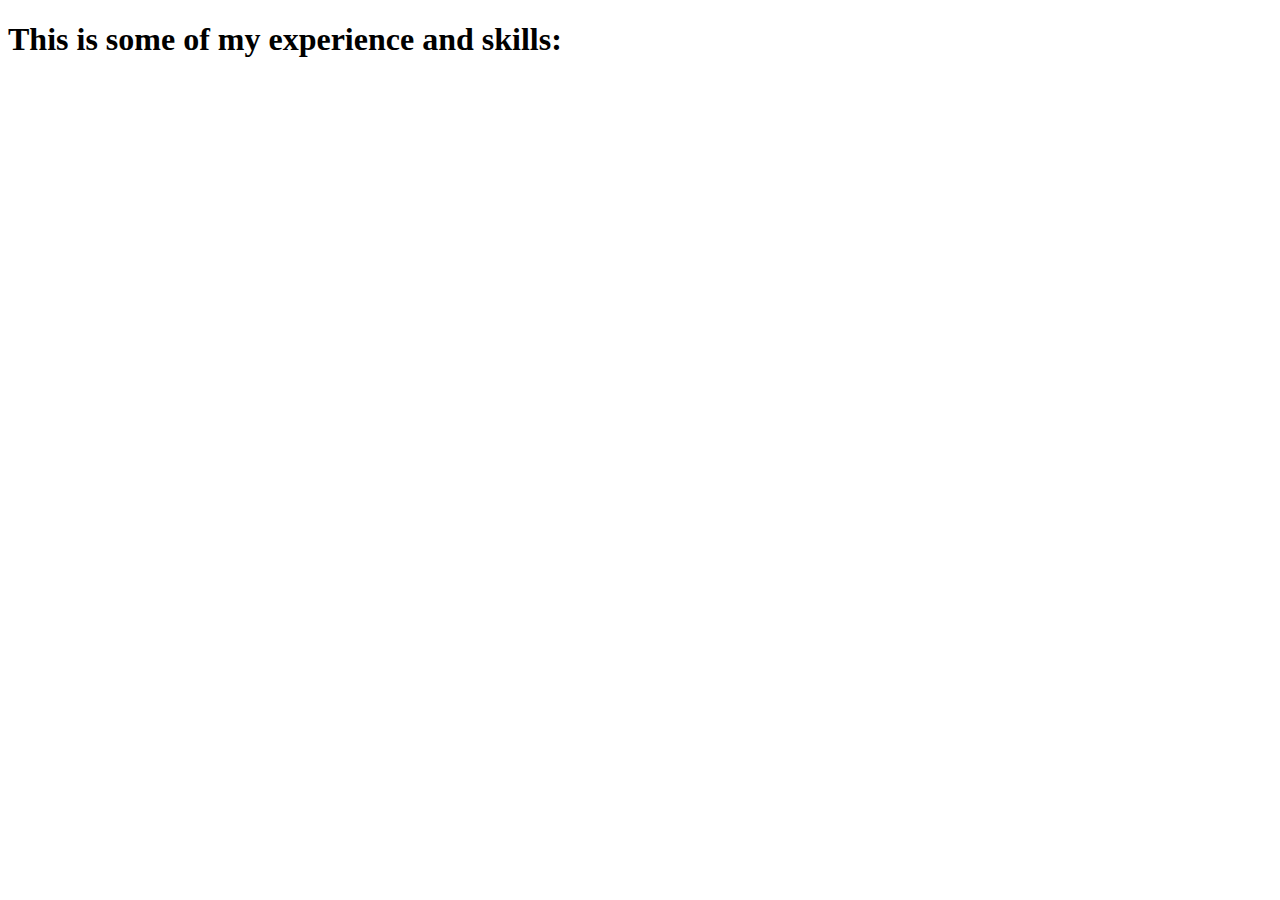
==== cv.html @ faa30cc9 "Rename cv to cv.html" ====
<!DOCTYPE html>
<html lang="en">
<head>
  <meta charset="UTF-8">
  <meta http-equiv="X-UA-Compatible" content="IE=edge">
  <meta name="viewport" content="width=device-width, initial-scale=1.0">
  <title>Document</title>
</head>
<body>
<h1>This is some of my experience and skills:</h1>
 
</body>
</html>
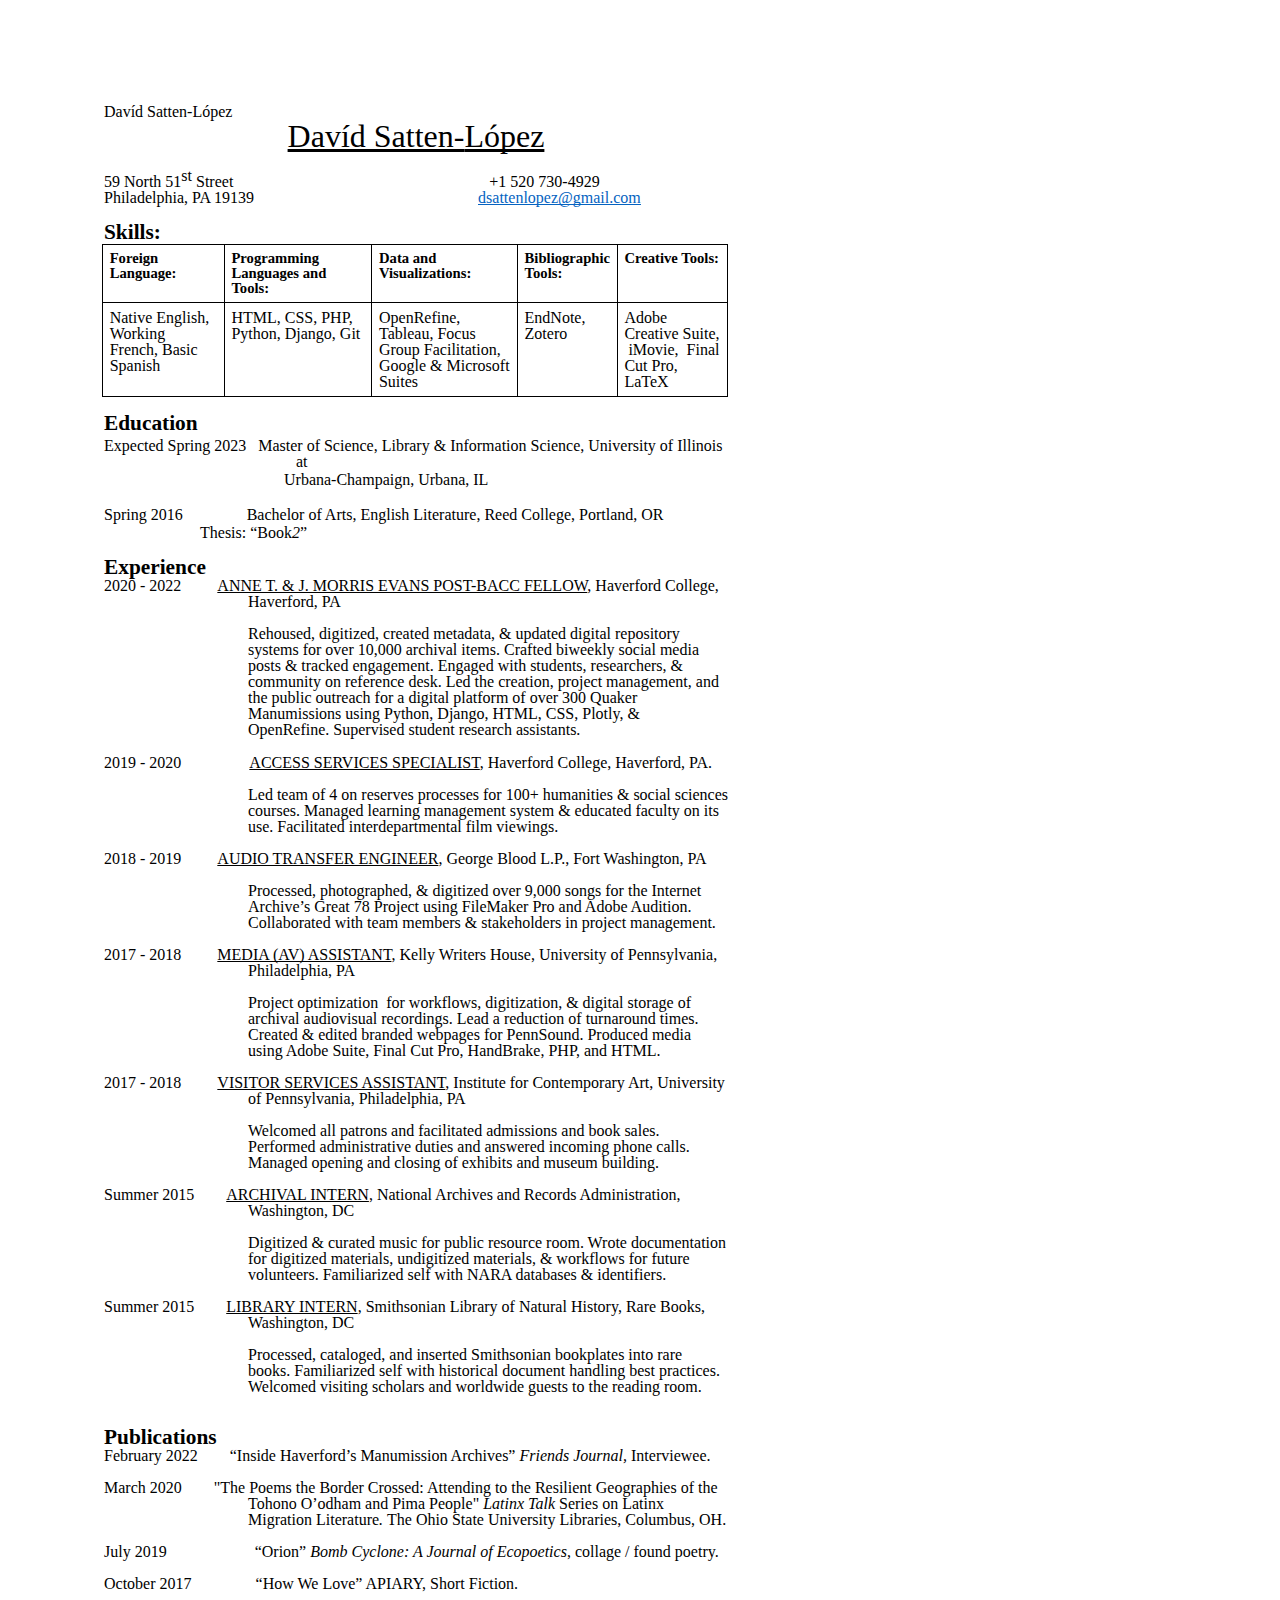
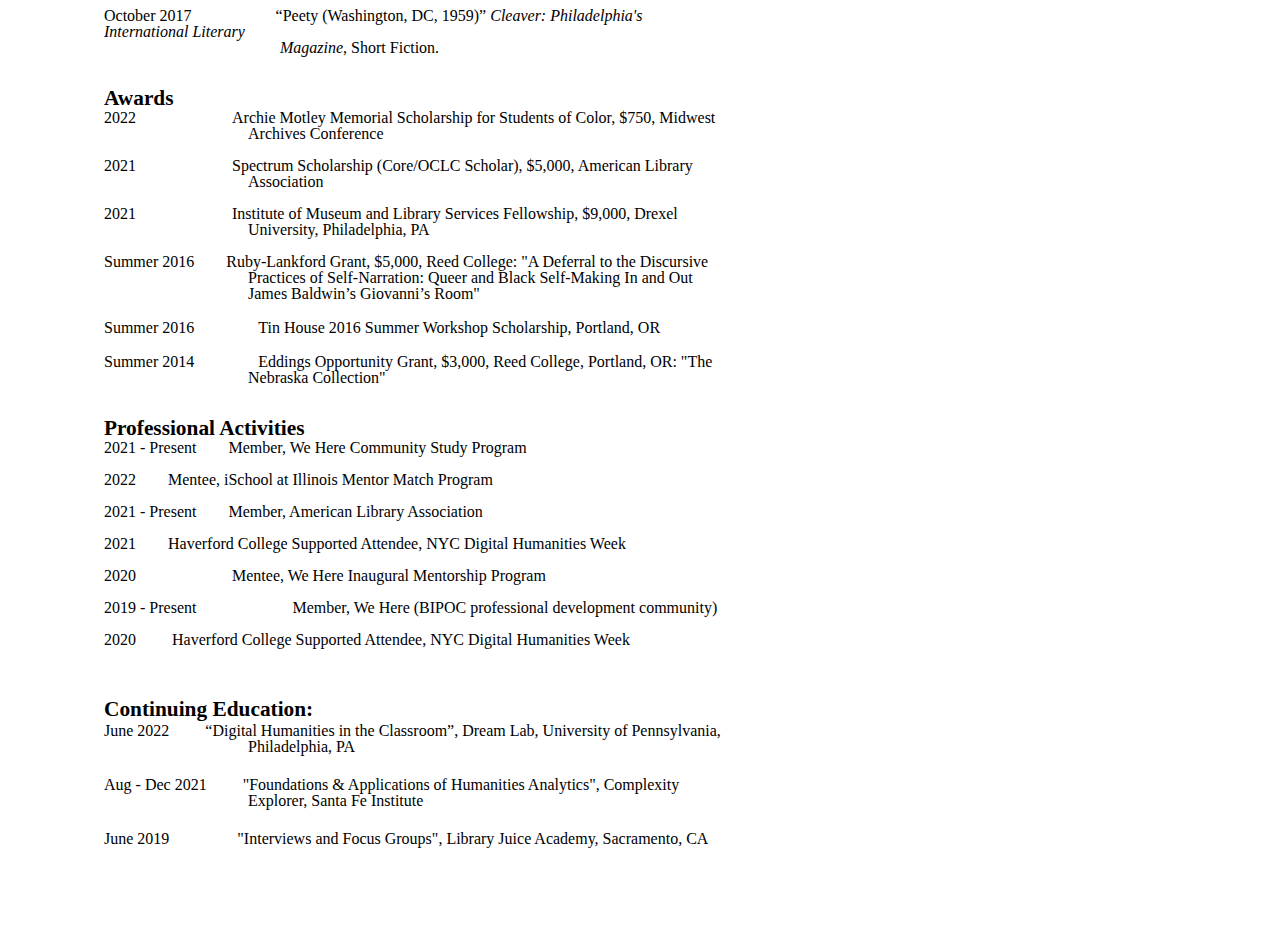
==== commit 3c9d5bb2: "Update cv.html" ====
--- a/cv.html
+++ b/cv.html
@@ -1,13 +1 @@
-<!DOCTYPE html>
-<html lang="en">
-<head>
-  <meta charset="UTF-8">
-  <meta http-equiv="X-UA-Compatible" content="IE=edge">
-  <meta name="viewport" content="width=device-width, initial-scale=1.0">
-  <title>Document</title>
-</head>
-<body>
-<h1>This is some of my experience and skills:</h1>
- 
-</body>
-</html>
+<html><head><meta content="text/html; charset=UTF-8" http-equiv="content-type"><style type="text/css">@import url('https://themes.googleusercontent.com/fonts/css?kit=fpjTOVmNbO4Lz34iLyptLRvy6G5gWIvLO7QIeQWyQMHsIrBIBzqGy3IjCWJqqLR1TdRSmIQKJ_ptbK98dzv3_g');ol{margin:0;padding:0}table td,table th{padding:0}.c26{border-right-style:solid;padding:5pt 5pt 5pt 5pt;border-bottom-color:#000000;border-top-width:1pt;border-right-width:1pt;border-left-color:#000000;vertical-align:top;border-right-color:#000000;border-left-width:1pt;border-top-style:solid;border-left-style:solid;border-bottom-width:1pt;width:111.8pt;border-top-color:#000000;border-bottom-style:solid}.c17{border-right-style:solid;padding:5pt 5pt 5pt 5pt;border-bottom-color:#000000;border-top-width:1pt;border-right-width:1pt;border-left-color:#000000;vertical-align:top;border-right-color:#000000;border-left-width:1pt;border-top-style:solid;border-left-style:solid;border-bottom-width:1pt;width:86.2pt;border-top-color:#000000;border-bottom-style:solid}.c40{border-right-style:solid;padding:5pt 5pt 5pt 5pt;border-bottom-color:#000000;border-top-width:1pt;border-right-width:1pt;border-left-color:#000000;vertical-align:top;border-right-color:#000000;border-left-width:1pt;border-top-style:solid;border-left-style:solid;border-bottom-width:1pt;width:115.5pt;border-top-color:#000000;border-bottom-style:solid}.c38{border-right-style:solid;padding:5pt 5pt 5pt 5pt;border-bottom-color:#000000;border-top-width:1pt;border-right-width:1pt;border-left-color:#000000;vertical-align:top;border-right-color:#000000;border-left-width:1pt;border-top-style:solid;border-left-style:solid;border-bottom-width:1pt;width:60.8pt;border-top-color:#000000;border-bottom-style:solid}.c33{border-right-style:solid;padding:5pt 5pt 5pt 5pt;border-bottom-color:#000000;border-top-width:1pt;border-right-width:1pt;border-left-color:#000000;vertical-align:top;border-right-color:#000000;border-left-width:1pt;border-top-style:solid;border-left-style:solid;border-bottom-width:1pt;width:94.5pt;border-top-color:#000000;border-bottom-style:solid}.c16{margin-left:72pt;padding-top:0.6pt;text-indent:36pt;padding-bottom:0pt;line-height:1.0;orphans:2;widows:2;text-align:left;height:12pt}.c5{margin-left:144pt;padding-top:2.2pt;text-indent:-144pt;padding-bottom:0pt;line-height:1.0;orphans:2;widows:2;text-align:left}.c3{color:#000000;font-weight:700;text-decoration:none;vertical-align:baseline;font-size:16pt;font-family:"EB Garamond";font-style:normal}.c4{color:#000000;font-weight:400;text-decoration:none;vertical-align:baseline;font-size:12pt;font-family:"Calibri";font-style:normal}.c0{color:#000000;font-weight:400;text-decoration:none;vertical-align:baseline;font-size:12pt;font-family:"EB Garamond";font-style:normal}.c20{color:#000000;font-weight:700;text-decoration:none;vertical-align:baseline;font-size:12pt;font-family:"EB Garamond";font-style:normal}.c2{padding-top:0pt;padding-bottom:0pt;line-height:1.0;orphans:2;widows:2;text-align:left;height:12pt}.c11{color:#000000;font-weight:700;text-decoration:none;vertical-align:baseline;font-size:11pt;font-family:"EB Garamond";font-style:normal}.c8{padding-top:1.1pt;padding-bottom:0pt;line-height:1.0;orphans:2;widows:2;text-align:left}.c29{padding-top:12pt;padding-bottom:0pt;line-height:1.0;text-align:left}.c9{font-size:16pt;font-family:"EB Garamond";color:#000000;font-weight:700}.c10{padding-top:0pt;padding-bottom:0pt;line-height:1.0;text-align:left}.c22{padding-top:0.6pt;padding-bottom:0pt;line-height:1.0;text-align:left}.c30{padding-top:12.3pt;padding-bottom:0pt;line-height:1.0;text-align:left}.c19{padding-top:0pt;padding-bottom:0pt;line-height:1.0;text-align:center}.c41{margin-left:-1.5pt;border-spacing:0;border-collapse:collapse;margin-right:auto}.c31{padding-top:2.2pt;padding-bottom:0pt;line-height:1.0;text-align:left}.c15{text-indent:-108pt;orphans:2;widows:2}.c12{-webkit-text-decoration-skip:none;text-decoration:underline;text-decoration-skip-ink:none}.c1{font-family:"EB Garamond";color:#000000;font-weight:400}.c23{background-color:#ffffff;max-width:468pt;padding:72pt 72pt 72pt 72pt}.c36{text-decoration:none;vertical-align:baseline;font-size:12pt}.c27{font-size:16pt;font-family:"EB Garamond";font-weight:700}.c21{vertical-align:baseline;font-style:normal}.c7{font-weight:400;font-family:"EB Garamond"}.c35{color:inherit;text-decoration:inherit}.c18{orphans:2;widows:2}.c25{margin-left:72pt;text-indent:36pt}.c6{margin-left:108pt}.c14{font-size:24pt}.c24{height:12pt}.c32{text-indent:-108pt}.c39{vertical-align:super}.c34{color:#0563c1}.c37{height:0pt}.c28{height:36.8pt}.c13{font-style:italic}.title{padding-top:24pt;color:#000000;font-weight:700;font-size:36pt;padding-bottom:6pt;font-family:"Calibri";line-height:1.0;page-break-after:avoid;orphans:2;widows:2;text-align:left}.subtitle{padding-top:18pt;color:#666666;font-size:24pt;padding-bottom:4pt;font-family:"Georgia";line-height:1.0;page-break-after:avoid;font-style:italic;orphans:2;widows:2;text-align:left}li{color:#000000;font-size:12pt;font-family:"Calibri"}p{margin:0;color:#000000;font-size:12pt;font-family:"Calibri"}h1{padding-top:24pt;color:#000000;font-weight:700;font-size:24pt;padding-bottom:6pt;font-family:"Calibri";line-height:1.0;page-break-after:avoid;orphans:2;widows:2;text-align:left}h2{padding-top:18pt;color:#000000;font-weight:700;font-size:18pt;padding-bottom:4pt;font-family:"Calibri";line-height:1.0;page-break-after:avoid;orphans:2;widows:2;text-align:left}h3{padding-top:14pt;color:#000000;font-weight:700;font-size:14pt;padding-bottom:4pt;font-family:"Calibri";line-height:1.0;page-break-after:avoid;orphans:2;widows:2;text-align:left}h4{padding-top:12pt;color:#000000;font-weight:700;font-size:12pt;padding-bottom:2pt;font-family:"Calibri";line-height:1.0;page-break-after:avoid;orphans:2;widows:2;text-align:left}h5{padding-top:11pt;color:#000000;font-weight:700;font-size:11pt;padding-bottom:2pt;font-family:"Calibri";line-height:1.0;page-break-after:avoid;orphans:2;widows:2;text-align:left}h6{padding-top:10pt;color:#000000;font-weight:700;font-size:10pt;padding-bottom:2pt;font-family:"Calibri";line-height:1.0;page-break-after:avoid;orphans:2;widows:2;text-align:left}</style></head><body class="c23"><div><p class="c10 c18"><span>Dav&iacute;d Satten-L&oacute;pez&nbsp;&nbsp;&nbsp;&nbsp;&nbsp;&nbsp;&nbsp;&nbsp;&nbsp;&nbsp;&nbsp;&nbsp;&nbsp;&nbsp;&nbsp;&nbsp;&nbsp;&nbsp;&nbsp;&nbsp;&nbsp;&nbsp;&nbsp;&nbsp;&nbsp;&nbsp;&nbsp;&nbsp;&nbsp;&nbsp;&nbsp;&nbsp;&nbsp;&nbsp;&nbsp;&nbsp;&nbsp;&nbsp;&nbsp;&nbsp;&nbsp;&nbsp;&nbsp;&nbsp;&nbsp;&nbsp;&nbsp;&nbsp;&nbsp;&nbsp;&nbsp;&nbsp;&nbsp;&nbsp;&nbsp;&nbsp;&nbsp;&nbsp;&nbsp;&nbsp;&nbsp;&nbsp;&nbsp;&nbsp;&nbsp;&nbsp;&nbsp;&nbsp;&nbsp;&nbsp;&nbsp;&nbsp;&nbsp;&nbsp;&nbsp;&nbsp;&nbsp;&nbsp;&nbsp;&nbsp;</span></p></div><p class="c18 c19"><span class="c12 c7 c14">Dav&iacute;d Satten-</span><span class="c12 c7 c14">L&oacute;pez</span></p><p class="c2"><span class="c0"></span></p><p class="c10 c18"><span class="c7">59 North 51</span><span class="c7 c39">st</span><span class="c0">&nbsp;Street&nbsp;&nbsp;&nbsp;&nbsp;&nbsp;&nbsp;&nbsp;&nbsp;&nbsp;&nbsp;&nbsp;&nbsp;&nbsp;&nbsp;&nbsp;&nbsp;&nbsp;&nbsp;&nbsp;&nbsp;&nbsp;&nbsp;&nbsp;&nbsp;&nbsp;&nbsp;&nbsp;&nbsp;&nbsp;&nbsp;&nbsp;&nbsp;&nbsp;&nbsp;&nbsp;&nbsp;&nbsp;&nbsp;&nbsp;&nbsp;&nbsp;&nbsp;&nbsp;&nbsp;&nbsp;&nbsp;&nbsp;&nbsp;&nbsp;&nbsp;&nbsp;&nbsp;&nbsp;&nbsp;&nbsp;&nbsp;&nbsp;&nbsp;&nbsp;&nbsp;&nbsp;&nbsp;&nbsp;&nbsp;+1 520 730-4929</span></p><p class="c10 c18"><span class="c7">Philadelphia, PA 19139</span><span class="c7">&nbsp;&nbsp;&nbsp;&nbsp;&nbsp;&nbsp;&nbsp;&nbsp;&nbsp;&nbsp;&nbsp;&nbsp;&nbsp;&nbsp;&nbsp;&nbsp;&nbsp;&nbsp;&nbsp;&nbsp;&nbsp;&nbsp;&nbsp;&nbsp;&nbsp;&nbsp;&nbsp;&nbsp;&nbsp;&nbsp;&nbsp;&nbsp;&nbsp;&nbsp;&nbsp;&nbsp;&nbsp;&nbsp;&nbsp;&nbsp;&nbsp;&nbsp;&nbsp;&nbsp;&nbsp;&nbsp;&nbsp;&nbsp;&nbsp;&nbsp;&nbsp;&nbsp;&nbsp;&nbsp;&nbsp;&nbsp;</span><span class="c12 c7 c34"><a class="c35" href="mailto:dsattenlopez@gmail.com">dsattenlopez@gmail.com</a></span></p><p class="c2"><span class="c0"></span></p><p class="c10 c18"><span class="c27">Skills:</span></p><a id="t.7a6638bccc464d5b6dd54538364040cfa88ffe49"></a><a id="t.0"></a><table class="c41"><tr class="c28"><td class="c33" colspan="1" rowspan="1"><p class="c10"><span class="c11">Foreign Language:</span></p></td><td class="c40" colspan="1" rowspan="1"><p class="c10"><span class="c11">Programming Languages and Tools:</span></p></td><td class="c26" colspan="1" rowspan="1"><p class="c10"><span class="c11">Data and Visualizations:</span></p></td><td class="c38" colspan="1" rowspan="1"><p class="c10"><span class="c11">Bibliographic Tools: </span></p></td><td class="c17" colspan="1" rowspan="1"><p class="c10"><span class="c11">Creative Tools:</span></p></td></tr><tr class="c37"><td class="c33" colspan="1" rowspan="1"><p class="c10"><span class="c7">Native English, Working French, Basic </span><span class="c7">Spanish</span></p></td><td class="c40" colspan="1" rowspan="1"><p class="c10"><span class="c0">HTML, CSS, PHP, Python, Django, Git</span></p></td><td class="c26" colspan="1" rowspan="1"><p class="c10"><span class="c7">OpenRefine, Tableau, Focus Group Facilitation, Google &amp; Microsoft Suite</span><span class="c0">s</span></p></td><td class="c38" colspan="1" rowspan="1"><p class="c10"><span class="c0">EndNote, Zotero</span></p></td><td class="c17" colspan="1" rowspan="1"><p class="c10"><span class="c7">Adobe Creative Suite, &nbsp;iMovie, &nbsp;Final Cut Pro, LaTeX</span></p></td></tr></table><p class="c2"><span class="c3"></span></p><p class="c10 c18"><span class="c3">Education</span></p><p class="c5"><span class="c0">Expected Spring 2023 &nbsp; Master of Science, Library &amp; Information Science, University of Illinois at</span></p><p class="c5"><span class="c7">&nbsp; &nbsp; &nbsp; &nbsp; &nbsp; &nbsp; &nbsp; &nbsp; &nbsp; &nbsp; &nbsp; &nbsp; &nbsp; &nbsp; &nbsp; &nbsp; &nbsp; &nbsp; &nbsp; &nbsp; &nbsp; &nbsp; &nbsp;Urbana-Champaign, Urbana, IL</span></p><p class="c8 c24"><span class="c0"></span></p><p class="c8"><span class="c7">Spring </span><span class="c1">2016&nbsp;&nbsp;&nbsp;&nbsp;&nbsp;&nbsp;&nbsp;&nbsp;</span><span class="c7">&nbsp;&nbsp;&nbsp;&nbsp;&nbsp;&nbsp;&nbsp;&nbsp;</span><span class="c0">Bachelor of Arts, English Literature, Reed College, Portland, OR&nbsp;</span></p><p class="c8"><span class="c7">&nbsp;&nbsp;&nbsp;&nbsp;&nbsp;&nbsp;&nbsp;&nbsp;&nbsp;&nbsp;&nbsp;&nbsp;&nbsp;&nbsp;&nbsp;&nbsp;&nbsp;&nbsp;&nbsp;&nbsp;&nbsp;&nbsp;&nbsp;&nbsp;Thesis: &ldquo;Book</span><span class="c7 c13">2</span><span class="c7">&rdquo;</span></p><p class="c2"><span class="c20"></span></p><p class="c10 c18"><span class="c3">Experience</span></p><p class="c10 c15 c6"><span class="c1">20</span><span class="c7">20</span><span class="c1">&nbsp;- </span><span class="c7">2022</span><span class="c1">&nbsp;&nbsp;&nbsp;&nbsp;&nbsp;&nbsp;&nbsp;&nbsp;&nbsp;</span><span class="c12 c1">ANNE T. &amp; J. MORRIS EVANS POST-BACC FELLOW</span><span class="c1">, Haverford College, Haverford, PA </span></p><p class="c2 c6 c32"><span class="c0"></span></p><p class="c10 c18 c6"><span class="c1">Rehoused, digitized, created metadata, &amp; updated digital</span><span class="c7">&nbsp;</span><span class="c1">repository systems for over 1</span><span class="c7">0</span><span class="c1">,000 archival items. Crafted biweekly social media posts &amp; tracked engagement. Engaged with students, researchers, &amp; community on reference desk. Led the creation, project management, and the </span><span class="c7">public outreach for a</span><span class="c1">&nbsp;digital platform </span><span class="c7">of</span><span class="c1">&nbsp;over 300 Quaker Manumissions using Python, Django, HTML, CSS, Plotly, &amp; OpenRefine.&nbsp;Supervised student research assistants.&nbsp;</span></p><p class="c18 c30"><span class="c1">2019 - 2020&nbsp;&nbsp;&nbsp;&nbsp;&nbsp;&nbsp;&nbsp;&nbsp;&nbsp;&nbsp;&nbsp;&nbsp;&nbsp;&nbsp;&nbsp;&nbsp;&nbsp;</span><span class="c12 c1">ACCESS SERVICES SPECIALIST</span><span class="c1">, Haverford College, Haverford, PA. </span></p><p class="c30 c18 c6"><span class="c1">Led team of 4 on reserves processes for </span><span class="c7">100+ </span><span class="c1">humanities &amp; social sciences courses.</span><span class="c7">&nbsp;</span><span class="c1">Managed learning management system &amp; educated faculty on its use. Facilitated </span><span class="c7">interdepartmental film viewings.</span><span class="c1">&nbsp;</span></p><p class="c29 c15 c6"><span class="c1">2018 - 2019&nbsp;&nbsp;&nbsp;&nbsp;&nbsp;&nbsp;&nbsp;&nbsp;&nbsp;</span><span class="c1 c12">AUDIO TRANSFER ENGINEER</span><span class="c1">, George Blood L.P., Fort Washington, PA</span><span class="c0">&nbsp;</span></p><p class="c18 c6 c29"><span class="c1">Processed, photographed, &amp; digitized over 9,000 songs for the Internet Archive&rsquo;s Great 78 Project using FileMaker Pro and Adobe Audition. Collaborated with team members &amp; stakeholders in project management.&nbsp;</span></p><p class="c2"><span class="c0"></span></p><p class="c10 c15 c6"><span class="c1">2017 - 2018&nbsp;&nbsp;&nbsp;&nbsp;&nbsp;&nbsp;&nbsp;&nbsp;&nbsp;</span><span class="c12 c1">MEDIA (AV) ASSISTANT</span><span class="c1">, Kelly Writers House, University of Pennsylvania, Philadelphia, PA</span><span class="c0">&nbsp; &nbsp; &nbsp; &nbsp; &nbsp; &nbsp; &nbsp; &nbsp; &nbsp; &nbsp; &nbsp; &nbsp; &nbsp; &nbsp; &nbsp; &nbsp; &nbsp; &nbsp; &nbsp; &nbsp; &nbsp; &nbsp; &nbsp; &nbsp; &nbsp; </span></p><p class="c2"><span class="c0"></span></p><p class="c10 c18 c6"><span class="c1">Project </span><span class="c7">optimization </span><span class="c1">&nbsp;for workflows, digitization, &amp; digital storage of archival audiovisual recordings.&nbsp;Lead </span><span class="c7">a</span><span class="c1">&nbsp;reduction </span><span class="c7">of turnaround times. </span><span class="c1">Created &amp; edited branded webpages for PennSound.&nbsp;Produced media using Adobe Suite, Final Cut Pro, HandBrake, PHP, and HTML.&nbsp;</span></p><p class="c2"><span class="c0"></span></p><p class="c10 c15 c6"><span class="c1">2017 - 2018&nbsp;&nbsp;&nbsp;&nbsp;&nbsp;&nbsp;&nbsp;&nbsp;&nbsp;</span><span class="c12 c1">VISITOR SERVICES ASSISTANT</span><span class="c1">, Institute for Contemporary Art, </span><span class="c1">University of Pennsylvania, Philadelphia, PA</span><span class="c0">&nbsp; &nbsp;</span></p><p class="c10 c15 c6"><span class="c0">&nbsp; &nbsp; &nbsp; &nbsp; &nbsp; &nbsp; &nbsp; &nbsp; &nbsp; &nbsp; &nbsp; &nbsp; </span></p><p class="c10 c18 c6"><span class="c1">Welcomed all patrons and facilitated admissions and book sales. Performed administrative duties and answered incoming phone calls. Managed opening and closing of exhibits and museum building.&nbsp;</span></p><p class="c2 c6"><span class="c0"></span></p><p class="c10 c15 c6"><span class="c1">Summer 2015&nbsp;&nbsp;&nbsp;&nbsp;&nbsp;&nbsp;&nbsp;&nbsp;</span><span class="c12 c1">ARCHIVAL INTERN</span><span class="c1">, National Archives and Records Administration, Washington, DC</span></p><p class="c2 c6"><span class="c0"></span></p><p class="c10 c18 c6"><span class="c1">Digitized &amp; curated music for public resource room. </span><span class="c7">Wrote</span><span class="c1">&nbsp;documentation for digitized materials, undigitized materials, &amp; workflows for future volunteers.&nbsp;Familiarized self with NARA databases &amp; identifiers.&nbsp;</span></p><p class="c2"><span class="c0"></span></p><p class="c10 c15 c6"><span class="c1">Summer 2015&nbsp;&nbsp;&nbsp;&nbsp;&nbsp;&nbsp;&nbsp;&nbsp;</span><span class="c12 c1">LIBRARY INTERN</span><span class="c1">, Smithsonian Library of Natural History, Rare Books, Washington, DC</span></p><p class="c2 c6"><span class="c0"></span></p><p class="c10 c6 c18"><span class="c1">Processed, </span><span class="c7">cataloged</span><span class="c1">, and inserted Smithsonian bookplates into rare books. Familiarized self with historical document handling best practices. Welcomed visiting scholars and worldwide guests to the reading room.&nbsp;</span></p><p class="c2"><span class="c3"></span></p><p class="c2"><span class="c3"></span></p><p class="c10 c18"><span class="c3">Publications</span></p><p class="c10 c6 c15"><span class="c7">February 2022&nbsp;&nbsp;&nbsp;&nbsp;&nbsp;&nbsp;&nbsp;&nbsp;&ldquo;Inside Haverford&rsquo;s Manumission Archives&rdquo; </span><span class="c7 c13">Friends Journal,</span><span class="c0">&nbsp;Interviewee. </span></p><p class="c2 c6 c32"><span class="c0"></span></p><p class="c10 c15 c6"><span class="c1">March 2020&nbsp;&nbsp;&nbsp;&nbsp;&nbsp;&nbsp;&nbsp;&nbsp;&quot;The Poems the Border Crossed: Attending to the Resilient Geographies of the Tohono O&rsquo;odham and Pima People&quot;&nbsp;</span><span class="c1 c13">Latinx Talk </span><span class="c1">Series on Latinx Migration Literature</span><span class="c1 c13">. </span><span class="c0">The Ohio State University Libraries, Columbus, OH. </span></p><p class="c2 c6"><span class="c0"></span></p><p class="c10 c18"><span class="c7">July 2019&nbsp;&nbsp;&nbsp;&nbsp;&nbsp;&nbsp;&nbsp;&nbsp; &nbsp; &nbsp; &nbsp; &nbsp; &nbsp; &nbsp; &nbsp;&ldquo;Orion&rdquo; </span><span class="c7 c13">Bomb Cyclone: A Journal of Ecopoetics</span><span class="c0">, collage / found poetry.</span></p><p class="c2 c6"><span class="c0"></span></p><p class="c10 c18"><span class="c0">October 2017 &nbsp; &nbsp; &nbsp; &nbsp; &nbsp; &nbsp; &nbsp; &nbsp;&ldquo;How We Love&rdquo; APIARY, Short Fiction.</span></p><p class="c2 c6"><span class="c0"></span></p><p class="c10 c18"><span class="c7">October 2017&nbsp;&nbsp;&nbsp;&nbsp;&nbsp;&nbsp;&nbsp;&nbsp; &nbsp; &nbsp; &nbsp; &nbsp; &nbsp; &nbsp; &ldquo;Peety (Washington, DC, 1959)&rdquo; </span><span class="c1 c13 c36">Cleaver: Philadelphia&#39;s International Literary </span></p><p class="c10 c18"><span class="c7 c13">&nbsp; &nbsp; &nbsp; &nbsp; &nbsp; &nbsp; &nbsp; &nbsp; &nbsp; &nbsp; &nbsp; &nbsp; &nbsp; &nbsp; &nbsp; &nbsp; &nbsp; &nbsp; &nbsp; &nbsp; &nbsp; &nbsp; Magazine</span><span class="c7">, Short Fiction.</span></p><p class="c2"><span class="c20"></span></p><p class="c2"><span class="c20"></span></p><p class="c10 c18"><span class="c3">Awards</span></p><p class="c10 c18"><span class="c0">2022&nbsp;&nbsp;&nbsp;&nbsp;&nbsp;&nbsp;&nbsp;&nbsp;&nbsp;&nbsp;&nbsp;&nbsp;&nbsp;&nbsp;&nbsp;&nbsp;&nbsp;&nbsp;&nbsp;&nbsp;&nbsp;&nbsp;&nbsp;&nbsp;Archie Motley Memorial Scholarship for Students of Color, $750, Midwest </span></p><p class="c10 c18 c25"><span class="c0">Archives Conference</span></p><p class="c2"><span class="c0"></span></p><p class="c10 c18"><span class="c0">2021&nbsp;&nbsp;&nbsp;&nbsp;&nbsp;&nbsp;&nbsp;&nbsp;&nbsp;&nbsp;&nbsp;&nbsp;&nbsp;&nbsp;&nbsp;&nbsp;&nbsp;&nbsp;&nbsp;&nbsp;&nbsp;&nbsp;&nbsp;&nbsp;Spectrum Scholarship (Core/OCLC Scholar), $5,000, American Library </span></p><p class="c10 c18 c25"><span class="c0">Association</span></p><p class="c2"><span class="c0"></span></p><p class="c10 c18"><span class="c0">2021&nbsp;&nbsp;&nbsp;&nbsp;&nbsp;&nbsp;&nbsp;&nbsp;&nbsp;&nbsp;&nbsp;&nbsp;&nbsp;&nbsp;&nbsp;&nbsp;&nbsp;&nbsp;&nbsp;&nbsp;&nbsp;&nbsp;&nbsp;&nbsp;Institute of Museum and Library Services Fellowship, $9,000, Drexel</span></p><p class="c10 c18 c25"><span class="c0">University, Philadelphia, PA</span></p><p class="c2 c25"><span class="c0"></span></p><p class="c22 c15 c6"><span class="c0">Summer 2016&nbsp;&nbsp;&nbsp;&nbsp;&nbsp;&nbsp;&nbsp;&nbsp;Ruby-Lankford Grant, $5,000, Reed College: &quot;A Deferral to the Discursive Practices of Self-Narration: Queer and Black Self-Making In and Out James Baldwin&rsquo;s Giovanni&rsquo;s Room&quot;&nbsp;</span></p><p class="c16"><span class="c0"></span></p><p class="c18 c22"><span class="c0">Summer 2016&nbsp;&nbsp;&nbsp;&nbsp;&nbsp;&nbsp;&nbsp;&nbsp;&nbsp;&nbsp;&nbsp;&nbsp;&nbsp;&nbsp;&nbsp;&nbsp;Tin House 2016 Summer Workshop Scholarship, Portland, OR </span></p><p class="c22 c18 c24"><span class="c0"></span></p><p class="c22 c18"><span class="c0">Summer 2014&nbsp;&nbsp;&nbsp;&nbsp;&nbsp;&nbsp;&nbsp;&nbsp;&nbsp;&nbsp;&nbsp;&nbsp;&nbsp;&nbsp;&nbsp;&nbsp;Eddings Opportunity Grant, $3,000, Reed College, Portland, OR: &quot;The </span></p><p class="c22 c18 c25"><span class="c7">Nebraska Collection&quot;&nbsp;</span></p><p class="c2"><span class="c3"></span></p><p class="c2"><span class="c3"></span></p><p class="c10 c18"><span class="c9">Professional </span><span class="c9">Activitie</span><span class="c27">s</span></p><p class="c10 c15 c6"><span class="c0">2021 - Present&nbsp;&nbsp;&nbsp;&nbsp;&nbsp;&nbsp;&nbsp;&nbsp;Member, We Here Community Study Program</span></p><p class="c2 c6 c32"><span class="c0"></span></p><p class="c10 c15 c6"><span class="c0">2022&nbsp;&nbsp;&nbsp;&nbsp;&nbsp;&nbsp;&nbsp;&nbsp;Mentee, iSchool at Illinois Mentor Match Program</span></p><p class="c2 c6 c32"><span class="c0"></span></p><p class="c10 c15 c6"><span class="c0">2021 - Present&nbsp;&nbsp;&nbsp;&nbsp;&nbsp;&nbsp;&nbsp;&nbsp;Member, American Library Association</span></p><p class="c2 c6 c32"><span class="c0"></span></p><p class="c10 c15 c6"><span class="c1">2021&nbsp;&nbsp;&nbsp;&nbsp;&nbsp;&nbsp;&nbsp;&nbsp;</span><span class="c7">Haverford College Supported Attendee</span><span class="c1">, NYC Digital Humanities Week&nbsp;</span></p><p class="c2"><span class="c0"></span></p><p class="c10 c18"><span class="c0">2020&nbsp;&nbsp;&nbsp;&nbsp;&nbsp;&nbsp;&nbsp;&nbsp;&nbsp;&nbsp;&nbsp;&nbsp;&nbsp;&nbsp;&nbsp;&nbsp;&nbsp;&nbsp;&nbsp;&nbsp;&nbsp;&nbsp;&nbsp;&nbsp;Mentee, We Here Inaugural Mentorship Program </span></p><p class="c2"><span class="c0"></span></p><p class="c10 c18"><span class="c1">2019 - Present&nbsp;</span><span class="c7">&nbsp;&nbsp;&nbsp;&nbsp;&nbsp;&nbsp;&nbsp;&nbsp;&nbsp; &nbsp; &nbsp; &nbsp; &nbsp; &nbsp; &nbsp; &nbsp;Member, </span><span class="c1">We Here (BIPOC professional development community)</span></p><p class="c2"><span class="c0"></span></p><p class="c10 c15 c6"><span class="c1">2020 &nbsp;&nbsp;&nbsp;&nbsp;&nbsp;&nbsp;&nbsp;&nbsp;</span><span class="c7">Haverford College Supported Attendee</span><span class="c0">, NYC Digital Humanities Week&nbsp;</span></p><p class="c2 c6 c32"><span class="c0"></span></p><p class="c2 c6 c32"><span class="c0"></span></p><p class="c2 c6 c32"><span class="c0"></span></p><p class="c18 c31"><span class="c27">Continuing Education:</span></p><p class="c31 c15 c6"><span class="c0">June 2022 &nbsp;&nbsp;&nbsp;&nbsp;&nbsp;&nbsp;&nbsp;&nbsp;&ldquo;Digital Humanities in the Classroom&rdquo;, Dream Lab, University of Pennsylvania, Philadelphia, PA</span></p><p class="c31 c15 c6 c24"><span class="c0"></span></p><p class="c31 c15 c6"><span class="c0">Aug - Dec 2021&nbsp;&nbsp;&nbsp;&nbsp;&nbsp;&nbsp;&nbsp;&nbsp;&nbsp;&quot;Foundations &amp; Applications of Humanities Analytics&quot;, Complexity Explorer, Santa Fe Institute</span></p><p class="c31 c18 c24"><span class="c0"></span></p><p class="c31 c18"><span class="c7">June 2019 &nbsp;&nbsp;&nbsp;&nbsp;&nbsp;&nbsp;&nbsp;&nbsp;&nbsp;&nbsp;&nbsp;&nbsp;&nbsp;&nbsp;&nbsp;&nbsp;&quot;In</span><span class="c7">t</span><span class="c7">erviews and Focus Grou</span><span class="c7">ps</span><span class="c0">&quot;, Library Juice Academy, Sacramento, CA</span></p></body></html>
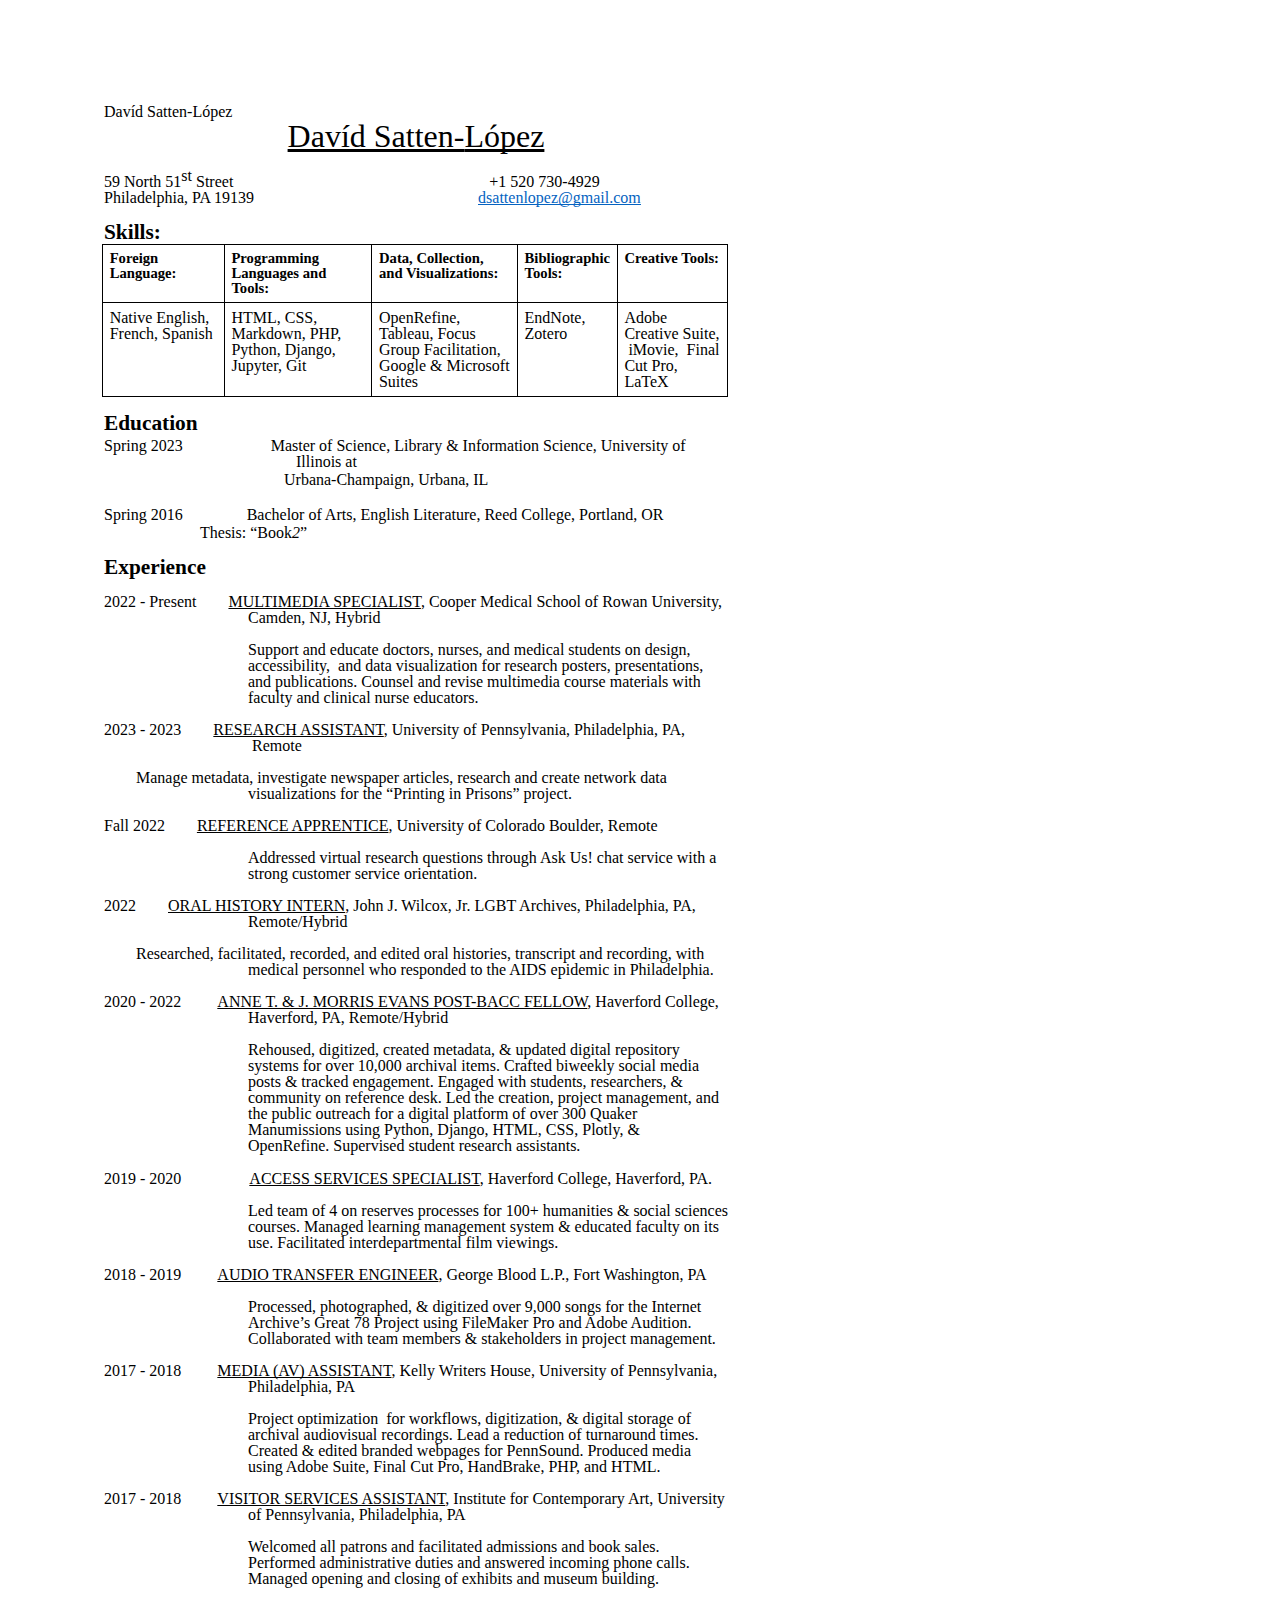
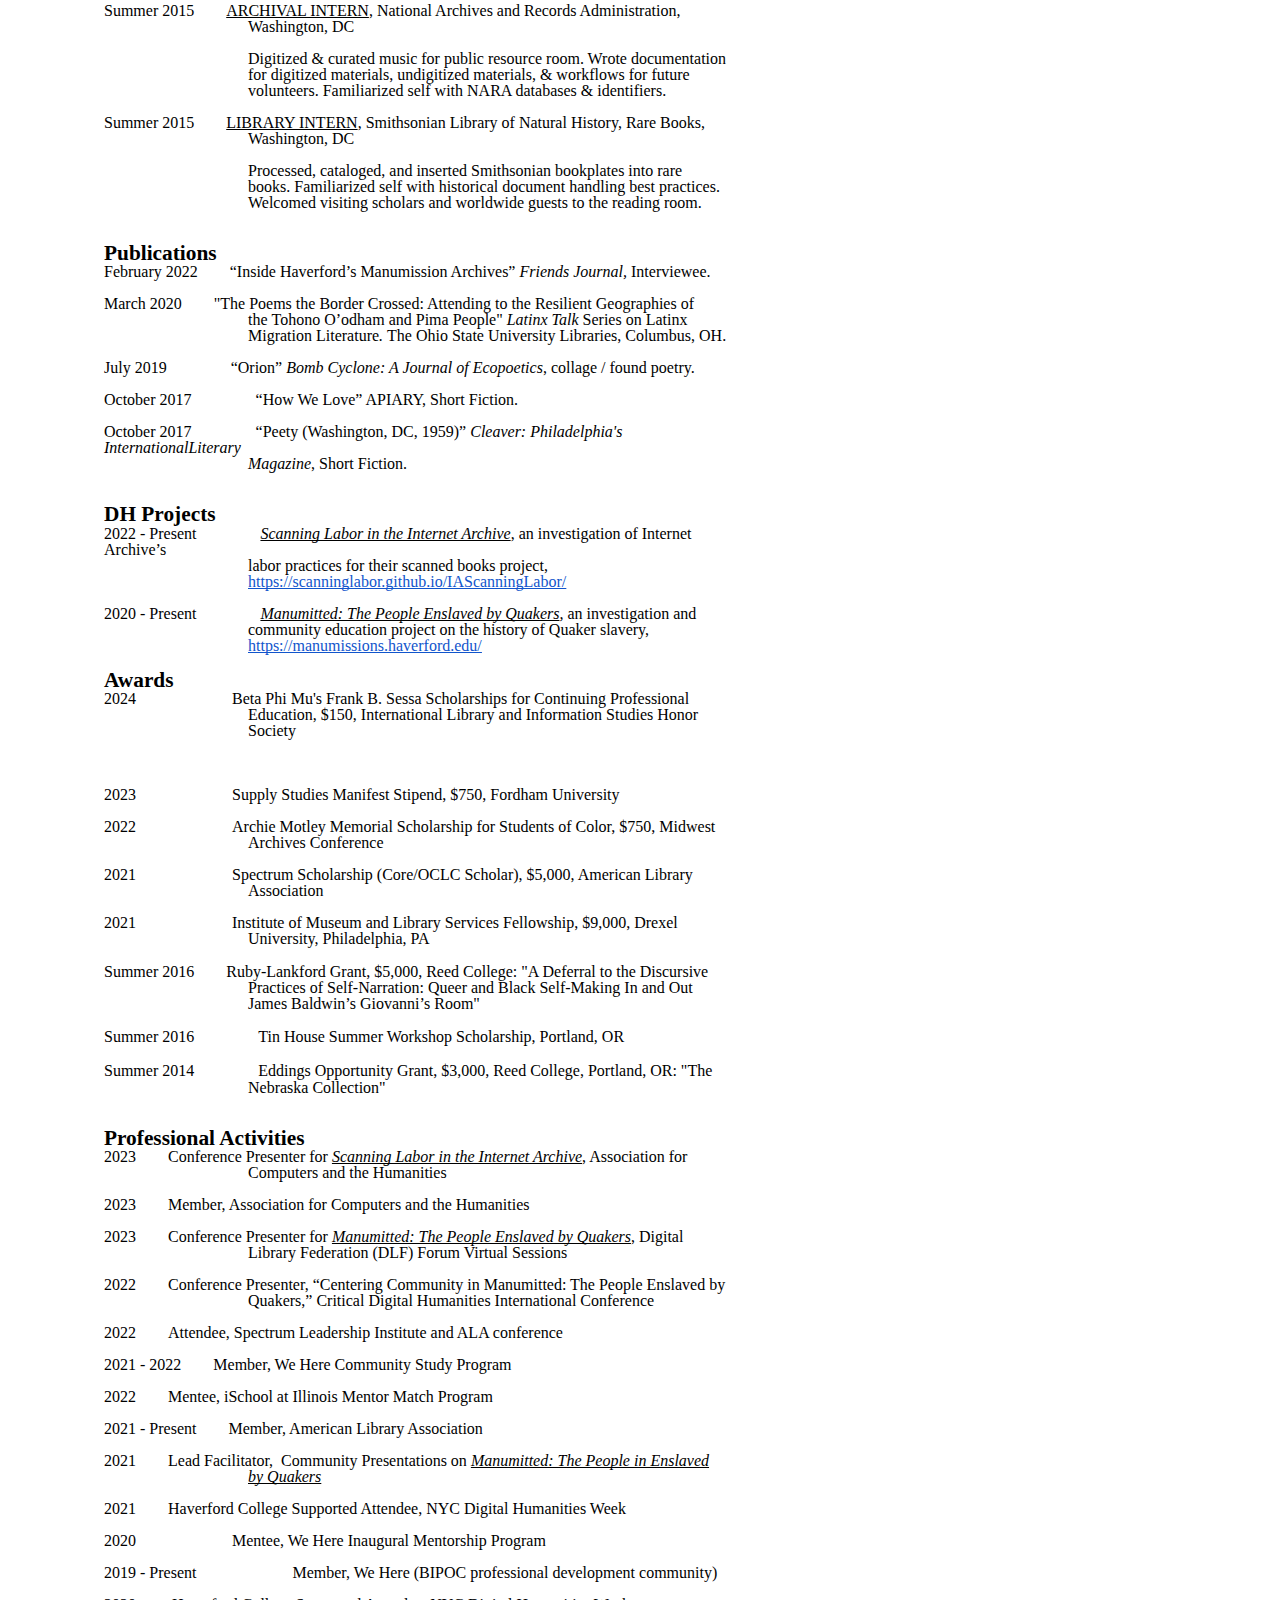
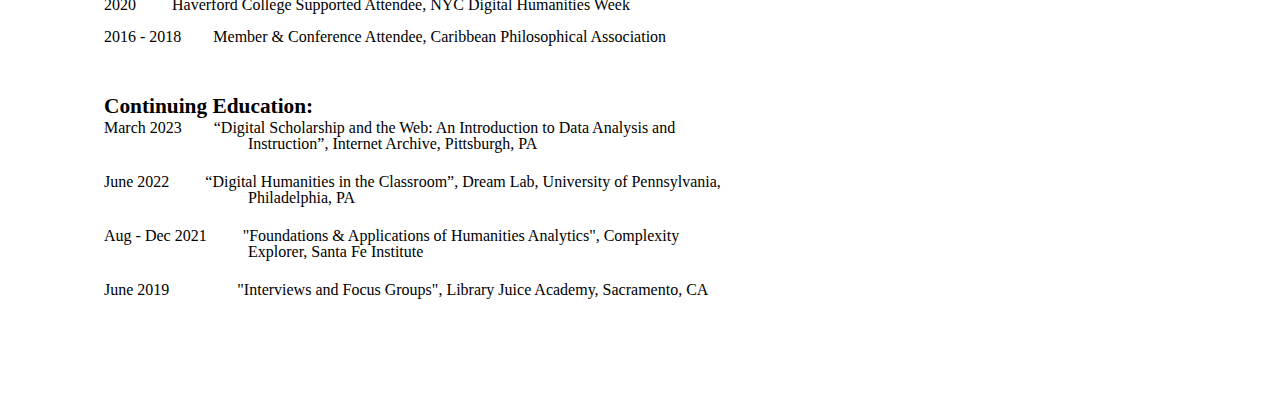
==== commit 572fc040: "Update cv.html" ====
--- a/cv.html
+++ b/cv.html
@@ -1 +1,2 @@
-<html><head><meta content="text/html; charset=UTF-8" http-equiv="content-type"><style type="text/css">@import url('https://themes.googleusercontent.com/fonts/css?kit=fpjTOVmNbO4Lz34iLyptLRvy6G5gWIvLO7QIeQWyQMHsIrBIBzqGy3IjCWJqqLR1TdRSmIQKJ_ptbK98dzv3_g');ol{margin:0;padding:0}table td,table th{padding:0}.c26{border-right-style:solid;padding:5pt 5pt 5pt 5pt;border-bottom-color:#000000;border-top-width:1pt;border-right-width:1pt;border-left-color:#000000;vertical-align:top;border-right-color:#000000;border-left-width:1pt;border-top-style:solid;border-left-style:solid;border-bottom-width:1pt;width:111.8pt;border-top-color:#000000;border-bottom-style:solid}.c17{border-right-style:solid;padding:5pt 5pt 5pt 5pt;border-bottom-color:#000000;border-top-width:1pt;border-right-width:1pt;border-left-color:#000000;vertical-align:top;border-right-color:#000000;border-left-width:1pt;border-top-style:solid;border-left-style:solid;border-bottom-width:1pt;width:86.2pt;border-top-color:#000000;border-bottom-style:solid}.c40{border-right-style:solid;padding:5pt 5pt 5pt 5pt;border-bottom-color:#000000;border-top-width:1pt;border-right-width:1pt;border-left-color:#000000;vertical-align:top;border-right-color:#000000;border-left-width:1pt;border-top-style:solid;border-left-style:solid;border-bottom-width:1pt;width:115.5pt;border-top-color:#000000;border-bottom-style:solid}.c38{border-right-style:solid;padding:5pt 5pt 5pt 5pt;border-bottom-color:#000000;border-top-width:1pt;border-right-width:1pt;border-left-color:#000000;vertical-align:top;border-right-color:#000000;border-left-width:1pt;border-top-style:solid;border-left-style:solid;border-bottom-width:1pt;width:60.8pt;border-top-color:#000000;border-bottom-style:solid}.c33{border-right-style:solid;padding:5pt 5pt 5pt 5pt;border-bottom-color:#000000;border-top-width:1pt;border-right-width:1pt;border-left-color:#000000;vertical-align:top;border-right-color:#000000;border-left-width:1pt;border-top-style:solid;border-left-style:solid;border-bottom-width:1pt;width:94.5pt;border-top-color:#000000;border-bottom-style:solid}.c16{margin-left:72pt;padding-top:0.6pt;text-indent:36pt;padding-bottom:0pt;line-height:1.0;orphans:2;widows:2;text-align:left;height:12pt}.c5{margin-left:144pt;padding-top:2.2pt;text-indent:-144pt;padding-bottom:0pt;line-height:1.0;orphans:2;widows:2;text-align:left}.c3{color:#000000;font-weight:700;text-decoration:none;vertical-align:baseline;font-size:16pt;font-family:"EB Garamond";font-style:normal}.c4{color:#000000;font-weight:400;text-decoration:none;vertical-align:baseline;font-size:12pt;font-family:"Calibri";font-style:normal}.c0{color:#000000;font-weight:400;text-decoration:none;vertical-align:baseline;font-size:12pt;font-family:"EB Garamond";font-style:normal}.c20{color:#000000;font-weight:700;text-decoration:none;vertical-align:baseline;font-size:12pt;font-family:"EB Garamond";font-style:normal}.c2{padding-top:0pt;padding-bottom:0pt;line-height:1.0;orphans:2;widows:2;text-align:left;height:12pt}.c11{color:#000000;font-weight:700;text-decoration:none;vertical-align:baseline;font-size:11pt;font-family:"EB Garamond";font-style:normal}.c8{padding-top:1.1pt;padding-bottom:0pt;line-height:1.0;orphans:2;widows:2;text-align:left}.c29{padding-top:12pt;padding-bottom:0pt;line-height:1.0;text-align:left}.c9{font-size:16pt;font-family:"EB Garamond";color:#000000;font-weight:700}.c10{padding-top:0pt;padding-bottom:0pt;line-height:1.0;text-align:left}.c22{padding-top:0.6pt;padding-bottom:0pt;line-height:1.0;text-align:left}.c30{padding-top:12.3pt;padding-bottom:0pt;line-height:1.0;text-align:left}.c19{padding-top:0pt;padding-bottom:0pt;line-height:1.0;text-align:center}.c41{margin-left:-1.5pt;border-spacing:0;border-collapse:collapse;margin-right:auto}.c31{padding-top:2.2pt;padding-bottom:0pt;line-height:1.0;text-align:left}.c15{text-indent:-108pt;orphans:2;widows:2}.c12{-webkit-text-decoration-skip:none;text-decoration:underline;text-decoration-skip-ink:none}.c1{font-family:"EB Garamond";color:#000000;font-weight:400}.c23{background-color:#ffffff;max-width:468pt;padding:72pt 72pt 72pt 72pt}.c36{text-decoration:none;vertical-align:baseline;font-size:12pt}.c27{font-size:16pt;font-family:"EB Garamond";font-weight:700}.c21{vertical-align:baseline;font-style:normal}.c7{font-weight:400;font-family:"EB Garamond"}.c35{color:inherit;text-decoration:inherit}.c18{orphans:2;widows:2}.c25{margin-left:72pt;text-indent:36pt}.c6{margin-left:108pt}.c14{font-size:24pt}.c24{height:12pt}.c32{text-indent:-108pt}.c39{vertical-align:super}.c34{color:#0563c1}.c37{height:0pt}.c28{height:36.8pt}.c13{font-style:italic}.title{padding-top:24pt;color:#000000;font-weight:700;font-size:36pt;padding-bottom:6pt;font-family:"Calibri";line-height:1.0;page-break-after:avoid;orphans:2;widows:2;text-align:left}.subtitle{padding-top:18pt;color:#666666;font-size:24pt;padding-bottom:4pt;font-family:"Georgia";line-height:1.0;page-break-after:avoid;font-style:italic;orphans:2;widows:2;text-align:left}li{color:#000000;font-size:12pt;font-family:"Calibri"}p{margin:0;color:#000000;font-size:12pt;font-family:"Calibri"}h1{padding-top:24pt;color:#000000;font-weight:700;font-size:24pt;padding-bottom:6pt;font-family:"Calibri";line-height:1.0;page-break-after:avoid;orphans:2;widows:2;text-align:left}h2{padding-top:18pt;color:#000000;font-weight:700;font-size:18pt;padding-bottom:4pt;font-family:"Calibri";line-height:1.0;page-break-after:avoid;orphans:2;widows:2;text-align:left}h3{padding-top:14pt;color:#000000;font-weight:700;font-size:14pt;padding-bottom:4pt;font-family:"Calibri";line-height:1.0;page-break-after:avoid;orphans:2;widows:2;text-align:left}h4{padding-top:12pt;color:#000000;font-weight:700;font-size:12pt;padding-bottom:2pt;font-family:"Calibri";line-height:1.0;page-break-after:avoid;orphans:2;widows:2;text-align:left}h5{padding-top:11pt;color:#000000;font-weight:700;font-size:11pt;padding-bottom:2pt;font-family:"Calibri";line-height:1.0;page-break-after:avoid;orphans:2;widows:2;text-align:left}h6{padding-top:10pt;color:#000000;font-weight:700;font-size:10pt;padding-bottom:2pt;font-family:"Calibri";line-height:1.0;page-break-after:avoid;orphans:2;widows:2;text-align:left}</style></head><body class="c23"><div><p class="c10 c18"><span>Dav&iacute;d Satten-L&oacute;pez&nbsp;&nbsp;&nbsp;&nbsp;&nbsp;&nbsp;&nbsp;&nbsp;&nbsp;&nbsp;&nbsp;&nbsp;&nbsp;&nbsp;&nbsp;&nbsp;&nbsp;&nbsp;&nbsp;&nbsp;&nbsp;&nbsp;&nbsp;&nbsp;&nbsp;&nbsp;&nbsp;&nbsp;&nbsp;&nbsp;&nbsp;&nbsp;&nbsp;&nbsp;&nbsp;&nbsp;&nbsp;&nbsp;&nbsp;&nbsp;&nbsp;&nbsp;&nbsp;&nbsp;&nbsp;&nbsp;&nbsp;&nbsp;&nbsp;&nbsp;&nbsp;&nbsp;&nbsp;&nbsp;&nbsp;&nbsp;&nbsp;&nbsp;&nbsp;&nbsp;&nbsp;&nbsp;&nbsp;&nbsp;&nbsp;&nbsp;&nbsp;&nbsp;&nbsp;&nbsp;&nbsp;&nbsp;&nbsp;&nbsp;&nbsp;&nbsp;&nbsp;&nbsp;&nbsp;&nbsp;</span></p></div><p class="c18 c19"><span class="c12 c7 c14">Dav&iacute;d Satten-</span><span class="c12 c7 c14">L&oacute;pez</span></p><p class="c2"><span class="c0"></span></p><p class="c10 c18"><span class="c7">59 North 51</span><span class="c7 c39">st</span><span class="c0">&nbsp;Street&nbsp;&nbsp;&nbsp;&nbsp;&nbsp;&nbsp;&nbsp;&nbsp;&nbsp;&nbsp;&nbsp;&nbsp;&nbsp;&nbsp;&nbsp;&nbsp;&nbsp;&nbsp;&nbsp;&nbsp;&nbsp;&nbsp;&nbsp;&nbsp;&nbsp;&nbsp;&nbsp;&nbsp;&nbsp;&nbsp;&nbsp;&nbsp;&nbsp;&nbsp;&nbsp;&nbsp;&nbsp;&nbsp;&nbsp;&nbsp;&nbsp;&nbsp;&nbsp;&nbsp;&nbsp;&nbsp;&nbsp;&nbsp;&nbsp;&nbsp;&nbsp;&nbsp;&nbsp;&nbsp;&nbsp;&nbsp;&nbsp;&nbsp;&nbsp;&nbsp;&nbsp;&nbsp;&nbsp;&nbsp;+1 520 730-4929</span></p><p class="c10 c18"><span class="c7">Philadelphia, PA 19139</span><span class="c7">&nbsp;&nbsp;&nbsp;&nbsp;&nbsp;&nbsp;&nbsp;&nbsp;&nbsp;&nbsp;&nbsp;&nbsp;&nbsp;&nbsp;&nbsp;&nbsp;&nbsp;&nbsp;&nbsp;&nbsp;&nbsp;&nbsp;&nbsp;&nbsp;&nbsp;&nbsp;&nbsp;&nbsp;&nbsp;&nbsp;&nbsp;&nbsp;&nbsp;&nbsp;&nbsp;&nbsp;&nbsp;&nbsp;&nbsp;&nbsp;&nbsp;&nbsp;&nbsp;&nbsp;&nbsp;&nbsp;&nbsp;&nbsp;&nbsp;&nbsp;&nbsp;&nbsp;&nbsp;&nbsp;&nbsp;&nbsp;</span><span class="c12 c7 c34"><a class="c35" href="mailto:dsattenlopez@gmail.com">dsattenlopez@gmail.com</a></span></p><p class="c2"><span class="c0"></span></p><p class="c10 c18"><span class="c27">Skills:</span></p><a id="t.7a6638bccc464d5b6dd54538364040cfa88ffe49"></a><a id="t.0"></a><table class="c41"><tr class="c28"><td class="c33" colspan="1" rowspan="1"><p class="c10"><span class="c11">Foreign Language:</span></p></td><td class="c40" colspan="1" rowspan="1"><p class="c10"><span class="c11">Programming Languages and Tools:</span></p></td><td class="c26" colspan="1" rowspan="1"><p class="c10"><span class="c11">Data and Visualizations:</span></p></td><td class="c38" colspan="1" rowspan="1"><p class="c10"><span class="c11">Bibliographic Tools: </span></p></td><td class="c17" colspan="1" rowspan="1"><p class="c10"><span class="c11">Creative Tools:</span></p></td></tr><tr class="c37"><td class="c33" colspan="1" rowspan="1"><p class="c10"><span class="c7">Native English, Working French, Basic </span><span class="c7">Spanish</span></p></td><td class="c40" colspan="1" rowspan="1"><p class="c10"><span class="c0">HTML, CSS, PHP, Python, Django, Git</span></p></td><td class="c26" colspan="1" rowspan="1"><p class="c10"><span class="c7">OpenRefine, Tableau, Focus Group Facilitation, Google &amp; Microsoft Suite</span><span class="c0">s</span></p></td><td class="c38" colspan="1" rowspan="1"><p class="c10"><span class="c0">EndNote, Zotero</span></p></td><td class="c17" colspan="1" rowspan="1"><p class="c10"><span class="c7">Adobe Creative Suite, &nbsp;iMovie, &nbsp;Final Cut Pro, LaTeX</span></p></td></tr></table><p class="c2"><span class="c3"></span></p><p class="c10 c18"><span class="c3">Education</span></p><p class="c5"><span class="c0">Expected Spring 2023 &nbsp; Master of Science, Library &amp; Information Science, University of Illinois at</span></p><p class="c5"><span class="c7">&nbsp; &nbsp; &nbsp; &nbsp; &nbsp; &nbsp; &nbsp; &nbsp; &nbsp; &nbsp; &nbsp; &nbsp; &nbsp; &nbsp; &nbsp; &nbsp; &nbsp; &nbsp; &nbsp; &nbsp; &nbsp; &nbsp; &nbsp;Urbana-Champaign, Urbana, IL</span></p><p class="c8 c24"><span class="c0"></span></p><p class="c8"><span class="c7">Spring </span><span class="c1">2016&nbsp;&nbsp;&nbsp;&nbsp;&nbsp;&nbsp;&nbsp;&nbsp;</span><span class="c7">&nbsp;&nbsp;&nbsp;&nbsp;&nbsp;&nbsp;&nbsp;&nbsp;</span><span class="c0">Bachelor of Arts, English Literature, Reed College, Portland, OR&nbsp;</span></p><p class="c8"><span class="c7">&nbsp;&nbsp;&nbsp;&nbsp;&nbsp;&nbsp;&nbsp;&nbsp;&nbsp;&nbsp;&nbsp;&nbsp;&nbsp;&nbsp;&nbsp;&nbsp;&nbsp;&nbsp;&nbsp;&nbsp;&nbsp;&nbsp;&nbsp;&nbsp;Thesis: &ldquo;Book</span><span class="c7 c13">2</span><span class="c7">&rdquo;</span></p><p class="c2"><span class="c20"></span></p><p class="c10 c18"><span class="c3">Experience</span></p><p class="c10 c15 c6"><span class="c1">20</span><span class="c7">20</span><span class="c1">&nbsp;- </span><span class="c7">2022</span><span class="c1">&nbsp;&nbsp;&nbsp;&nbsp;&nbsp;&nbsp;&nbsp;&nbsp;&nbsp;</span><span class="c12 c1">ANNE T. &amp; J. MORRIS EVANS POST-BACC FELLOW</span><span class="c1">, Haverford College, Haverford, PA </span></p><p class="c2 c6 c32"><span class="c0"></span></p><p class="c10 c18 c6"><span class="c1">Rehoused, digitized, created metadata, &amp; updated digital</span><span class="c7">&nbsp;</span><span class="c1">repository systems for over 1</span><span class="c7">0</span><span class="c1">,000 archival items. Crafted biweekly social media posts &amp; tracked engagement. Engaged with students, researchers, &amp; community on reference desk. Led the creation, project management, and the </span><span class="c7">public outreach for a</span><span class="c1">&nbsp;digital platform </span><span class="c7">of</span><span class="c1">&nbsp;over 300 Quaker Manumissions using Python, Django, HTML, CSS, Plotly, &amp; OpenRefine.&nbsp;Supervised student research assistants.&nbsp;</span></p><p class="c18 c30"><span class="c1">2019 - 2020&nbsp;&nbsp;&nbsp;&nbsp;&nbsp;&nbsp;&nbsp;&nbsp;&nbsp;&nbsp;&nbsp;&nbsp;&nbsp;&nbsp;&nbsp;&nbsp;&nbsp;</span><span class="c12 c1">ACCESS SERVICES SPECIALIST</span><span class="c1">, Haverford College, Haverford, PA. </span></p><p class="c30 c18 c6"><span class="c1">Led team of 4 on reserves processes for </span><span class="c7">100+ </span><span class="c1">humanities &amp; social sciences courses.</span><span class="c7">&nbsp;</span><span class="c1">Managed learning management system &amp; educated faculty on its use. Facilitated </span><span class="c7">interdepartmental film viewings.</span><span class="c1">&nbsp;</span></p><p class="c29 c15 c6"><span class="c1">2018 - 2019&nbsp;&nbsp;&nbsp;&nbsp;&nbsp;&nbsp;&nbsp;&nbsp;&nbsp;</span><span class="c1 c12">AUDIO TRANSFER ENGINEER</span><span class="c1">, George Blood L.P., Fort Washington, PA</span><span class="c0">&nbsp;</span></p><p class="c18 c6 c29"><span class="c1">Processed, photographed, &amp; digitized over 9,000 songs for the Internet Archive&rsquo;s Great 78 Project using FileMaker Pro and Adobe Audition. Collaborated with team members &amp; stakeholders in project management.&nbsp;</span></p><p class="c2"><span class="c0"></span></p><p class="c10 c15 c6"><span class="c1">2017 - 2018&nbsp;&nbsp;&nbsp;&nbsp;&nbsp;&nbsp;&nbsp;&nbsp;&nbsp;</span><span class="c12 c1">MEDIA (AV) ASSISTANT</span><span class="c1">, Kelly Writers House, University of Pennsylvania, Philadelphia, PA</span><span class="c0">&nbsp; &nbsp; &nbsp; &nbsp; &nbsp; &nbsp; &nbsp; &nbsp; &nbsp; &nbsp; &nbsp; &nbsp; &nbsp; &nbsp; &nbsp; &nbsp; &nbsp; &nbsp; &nbsp; &nbsp; &nbsp; &nbsp; &nbsp; &nbsp; &nbsp; </span></p><p class="c2"><span class="c0"></span></p><p class="c10 c18 c6"><span class="c1">Project </span><span class="c7">optimization </span><span class="c1">&nbsp;for workflows, digitization, &amp; digital storage of archival audiovisual recordings.&nbsp;Lead </span><span class="c7">a</span><span class="c1">&nbsp;reduction </span><span class="c7">of turnaround times. </span><span class="c1">Created &amp; edited branded webpages for PennSound.&nbsp;Produced media using Adobe Suite, Final Cut Pro, HandBrake, PHP, and HTML.&nbsp;</span></p><p class="c2"><span class="c0"></span></p><p class="c10 c15 c6"><span class="c1">2017 - 2018&nbsp;&nbsp;&nbsp;&nbsp;&nbsp;&nbsp;&nbsp;&nbsp;&nbsp;</span><span class="c12 c1">VISITOR SERVICES ASSISTANT</span><span class="c1">, Institute for Contemporary Art, </span><span class="c1">University of Pennsylvania, Philadelphia, PA</span><span class="c0">&nbsp; &nbsp;</span></p><p class="c10 c15 c6"><span class="c0">&nbsp; &nbsp; &nbsp; &nbsp; &nbsp; &nbsp; &nbsp; &nbsp; &nbsp; &nbsp; &nbsp; &nbsp; </span></p><p class="c10 c18 c6"><span class="c1">Welcomed all patrons and facilitated admissions and book sales. Performed administrative duties and answered incoming phone calls. Managed opening and closing of exhibits and museum building.&nbsp;</span></p><p class="c2 c6"><span class="c0"></span></p><p class="c10 c15 c6"><span class="c1">Summer 2015&nbsp;&nbsp;&nbsp;&nbsp;&nbsp;&nbsp;&nbsp;&nbsp;</span><span class="c12 c1">ARCHIVAL INTERN</span><span class="c1">, National Archives and Records Administration, Washington, DC</span></p><p class="c2 c6"><span class="c0"></span></p><p class="c10 c18 c6"><span class="c1">Digitized &amp; curated music for public resource room. </span><span class="c7">Wrote</span><span class="c1">&nbsp;documentation for digitized materials, undigitized materials, &amp; workflows for future volunteers.&nbsp;Familiarized self with NARA databases &amp; identifiers.&nbsp;</span></p><p class="c2"><span class="c0"></span></p><p class="c10 c15 c6"><span class="c1">Summer 2015&nbsp;&nbsp;&nbsp;&nbsp;&nbsp;&nbsp;&nbsp;&nbsp;</span><span class="c12 c1">LIBRARY INTERN</span><span class="c1">, Smithsonian Library of Natural History, Rare Books, Washington, DC</span></p><p class="c2 c6"><span class="c0"></span></p><p class="c10 c6 c18"><span class="c1">Processed, </span><span class="c7">cataloged</span><span class="c1">, and inserted Smithsonian bookplates into rare books. Familiarized self with historical document handling best practices. Welcomed visiting scholars and worldwide guests to the reading room.&nbsp;</span></p><p class="c2"><span class="c3"></span></p><p class="c2"><span class="c3"></span></p><p class="c10 c18"><span class="c3">Publications</span></p><p class="c10 c6 c15"><span class="c7">February 2022&nbsp;&nbsp;&nbsp;&nbsp;&nbsp;&nbsp;&nbsp;&nbsp;&ldquo;Inside Haverford&rsquo;s Manumission Archives&rdquo; </span><span class="c7 c13">Friends Journal,</span><span class="c0">&nbsp;Interviewee. </span></p><p class="c2 c6 c32"><span class="c0"></span></p><p class="c10 c15 c6"><span class="c1">March 2020&nbsp;&nbsp;&nbsp;&nbsp;&nbsp;&nbsp;&nbsp;&nbsp;&quot;The Poems the Border Crossed: Attending to the Resilient Geographies of the Tohono O&rsquo;odham and Pima People&quot;&nbsp;</span><span class="c1 c13">Latinx Talk </span><span class="c1">Series on Latinx Migration Literature</span><span class="c1 c13">. </span><span class="c0">The Ohio State University Libraries, Columbus, OH. </span></p><p class="c2 c6"><span class="c0"></span></p><p class="c10 c18"><span class="c7">July 2019&nbsp;&nbsp;&nbsp;&nbsp;&nbsp;&nbsp;&nbsp;&nbsp; &nbsp; &nbsp; &nbsp; &nbsp; &nbsp; &nbsp; &nbsp;&ldquo;Orion&rdquo; </span><span class="c7 c13">Bomb Cyclone: A Journal of Ecopoetics</span><span class="c0">, collage / found poetry.</span></p><p class="c2 c6"><span class="c0"></span></p><p class="c10 c18"><span class="c0">October 2017 &nbsp; &nbsp; &nbsp; &nbsp; &nbsp; &nbsp; &nbsp; &nbsp;&ldquo;How We Love&rdquo; APIARY, Short Fiction.</span></p><p class="c2 c6"><span class="c0"></span></p><p class="c10 c18"><span class="c7">October 2017&nbsp;&nbsp;&nbsp;&nbsp;&nbsp;&nbsp;&nbsp;&nbsp; &nbsp; &nbsp; &nbsp; &nbsp; &nbsp; &nbsp; &ldquo;Peety (Washington, DC, 1959)&rdquo; </span><span class="c1 c13 c36">Cleaver: Philadelphia&#39;s International Literary </span></p><p class="c10 c18"><span class="c7 c13">&nbsp; &nbsp; &nbsp; &nbsp; &nbsp; &nbsp; &nbsp; &nbsp; &nbsp; &nbsp; &nbsp; &nbsp; &nbsp; &nbsp; &nbsp; &nbsp; &nbsp; &nbsp; &nbsp; &nbsp; &nbsp; &nbsp; Magazine</span><span class="c7">, Short Fiction.</span></p><p class="c2"><span class="c20"></span></p><p class="c2"><span class="c20"></span></p><p class="c10 c18"><span class="c3">Awards</span></p><p class="c10 c18"><span class="c0">2022&nbsp;&nbsp;&nbsp;&nbsp;&nbsp;&nbsp;&nbsp;&nbsp;&nbsp;&nbsp;&nbsp;&nbsp;&nbsp;&nbsp;&nbsp;&nbsp;&nbsp;&nbsp;&nbsp;&nbsp;&nbsp;&nbsp;&nbsp;&nbsp;Archie Motley Memorial Scholarship for Students of Color, $750, Midwest </span></p><p class="c10 c18 c25"><span class="c0">Archives Conference</span></p><p class="c2"><span class="c0"></span></p><p class="c10 c18"><span class="c0">2021&nbsp;&nbsp;&nbsp;&nbsp;&nbsp;&nbsp;&nbsp;&nbsp;&nbsp;&nbsp;&nbsp;&nbsp;&nbsp;&nbsp;&nbsp;&nbsp;&nbsp;&nbsp;&nbsp;&nbsp;&nbsp;&nbsp;&nbsp;&nbsp;Spectrum Scholarship (Core/OCLC Scholar), $5,000, American Library </span></p><p class="c10 c18 c25"><span class="c0">Association</span></p><p class="c2"><span class="c0"></span></p><p class="c10 c18"><span class="c0">2021&nbsp;&nbsp;&nbsp;&nbsp;&nbsp;&nbsp;&nbsp;&nbsp;&nbsp;&nbsp;&nbsp;&nbsp;&nbsp;&nbsp;&nbsp;&nbsp;&nbsp;&nbsp;&nbsp;&nbsp;&nbsp;&nbsp;&nbsp;&nbsp;Institute of Museum and Library Services Fellowship, $9,000, Drexel</span></p><p class="c10 c18 c25"><span class="c0">University, Philadelphia, PA</span></p><p class="c2 c25"><span class="c0"></span></p><p class="c22 c15 c6"><span class="c0">Summer 2016&nbsp;&nbsp;&nbsp;&nbsp;&nbsp;&nbsp;&nbsp;&nbsp;Ruby-Lankford Grant, $5,000, Reed College: &quot;A Deferral to the Discursive Practices of Self-Narration: Queer and Black Self-Making In and Out James Baldwin&rsquo;s Giovanni&rsquo;s Room&quot;&nbsp;</span></p><p class="c16"><span class="c0"></span></p><p class="c18 c22"><span class="c0">Summer 2016&nbsp;&nbsp;&nbsp;&nbsp;&nbsp;&nbsp;&nbsp;&nbsp;&nbsp;&nbsp;&nbsp;&nbsp;&nbsp;&nbsp;&nbsp;&nbsp;Tin House 2016 Summer Workshop Scholarship, Portland, OR </span></p><p class="c22 c18 c24"><span class="c0"></span></p><p class="c22 c18"><span class="c0">Summer 2014&nbsp;&nbsp;&nbsp;&nbsp;&nbsp;&nbsp;&nbsp;&nbsp;&nbsp;&nbsp;&nbsp;&nbsp;&nbsp;&nbsp;&nbsp;&nbsp;Eddings Opportunity Grant, $3,000, Reed College, Portland, OR: &quot;The </span></p><p class="c22 c18 c25"><span class="c7">Nebraska Collection&quot;&nbsp;</span></p><p class="c2"><span class="c3"></span></p><p class="c2"><span class="c3"></span></p><p class="c10 c18"><span class="c9">Professional </span><span class="c9">Activitie</span><span class="c27">s</span></p><p class="c10 c15 c6"><span class="c0">2021 - Present&nbsp;&nbsp;&nbsp;&nbsp;&nbsp;&nbsp;&nbsp;&nbsp;Member, We Here Community Study Program</span></p><p class="c2 c6 c32"><span class="c0"></span></p><p class="c10 c15 c6"><span class="c0">2022&nbsp;&nbsp;&nbsp;&nbsp;&nbsp;&nbsp;&nbsp;&nbsp;Mentee, iSchool at Illinois Mentor Match Program</span></p><p class="c2 c6 c32"><span class="c0"></span></p><p class="c10 c15 c6"><span class="c0">2021 - Present&nbsp;&nbsp;&nbsp;&nbsp;&nbsp;&nbsp;&nbsp;&nbsp;Member, American Library Association</span></p><p class="c2 c6 c32"><span class="c0"></span></p><p class="c10 c15 c6"><span class="c1">2021&nbsp;&nbsp;&nbsp;&nbsp;&nbsp;&nbsp;&nbsp;&nbsp;</span><span class="c7">Haverford College Supported Attendee</span><span class="c1">, NYC Digital Humanities Week&nbsp;</span></p><p class="c2"><span class="c0"></span></p><p class="c10 c18"><span class="c0">2020&nbsp;&nbsp;&nbsp;&nbsp;&nbsp;&nbsp;&nbsp;&nbsp;&nbsp;&nbsp;&nbsp;&nbsp;&nbsp;&nbsp;&nbsp;&nbsp;&nbsp;&nbsp;&nbsp;&nbsp;&nbsp;&nbsp;&nbsp;&nbsp;Mentee, We Here Inaugural Mentorship Program </span></p><p class="c2"><span class="c0"></span></p><p class="c10 c18"><span class="c1">2019 - Present&nbsp;</span><span class="c7">&nbsp;&nbsp;&nbsp;&nbsp;&nbsp;&nbsp;&nbsp;&nbsp;&nbsp; &nbsp; &nbsp; &nbsp; &nbsp; &nbsp; &nbsp; &nbsp;Member, </span><span class="c1">We Here (BIPOC professional development community)</span></p><p class="c2"><span class="c0"></span></p><p class="c10 c15 c6"><span class="c1">2020 &nbsp;&nbsp;&nbsp;&nbsp;&nbsp;&nbsp;&nbsp;&nbsp;</span><span class="c7">Haverford College Supported Attendee</span><span class="c0">, NYC Digital Humanities Week&nbsp;</span></p><p class="c2 c6 c32"><span class="c0"></span></p><p class="c2 c6 c32"><span class="c0"></span></p><p class="c2 c6 c32"><span class="c0"></span></p><p class="c18 c31"><span class="c27">Continuing Education:</span></p><p class="c31 c15 c6"><span class="c0">June 2022 &nbsp;&nbsp;&nbsp;&nbsp;&nbsp;&nbsp;&nbsp;&nbsp;&ldquo;Digital Humanities in the Classroom&rdquo;, Dream Lab, University of Pennsylvania, Philadelphia, PA</span></p><p class="c31 c15 c6 c24"><span class="c0"></span></p><p class="c31 c15 c6"><span class="c0">Aug - Dec 2021&nbsp;&nbsp;&nbsp;&nbsp;&nbsp;&nbsp;&nbsp;&nbsp;&nbsp;&quot;Foundations &amp; Applications of Humanities Analytics&quot;, Complexity Explorer, Santa Fe Institute</span></p><p class="c31 c18 c24"><span class="c0"></span></p><p class="c31 c18"><span class="c7">June 2019 &nbsp;&nbsp;&nbsp;&nbsp;&nbsp;&nbsp;&nbsp;&nbsp;&nbsp;&nbsp;&nbsp;&nbsp;&nbsp;&nbsp;&nbsp;&nbsp;&quot;In</span><span class="c7">t</span><span class="c7">erviews and Focus Grou</span><span class="c7">ps</span><span class="c0">&quot;, Library Juice Academy, Sacramento, CA</span></p></body></html>
+
+<html><head><meta content="text/html; charset=UTF-8" http-equiv="content-type"><style type="text/css">@import url(https://themes.googleusercontent.com/fonts/css?kit=fpjTOVmNbO4Lz34iLyptLRvy6G5gWIvLO7QIeQWyQMHsIrBIBzqGy3IjCWJqqLR1TdRSmIQKJ_ptbK98dzv3_g);ol{margin:0;padding:0}table td,table th{padding:0}.c39{border-right-style:solid;padding:5pt 5pt 5pt 5pt;border-bottom-color:#000000;border-top-width:1pt;border-right-width:1pt;border-left-color:#000000;vertical-align:top;border-right-color:#000000;border-left-width:1pt;border-top-style:solid;border-left-style:solid;border-bottom-width:1pt;width:86.2pt;border-top-color:#000000;border-bottom-style:solid}.c19{border-right-style:solid;padding:5pt 5pt 5pt 5pt;border-bottom-color:#000000;border-top-width:1pt;border-right-width:1pt;border-left-color:#000000;vertical-align:top;border-right-color:#000000;border-left-width:1pt;border-top-style:solid;border-left-style:solid;border-bottom-width:1pt;width:115.5pt;border-top-color:#000000;border-bottom-style:solid}.c13{border-right-style:solid;padding:5pt 5pt 5pt 5pt;border-bottom-color:#000000;border-top-width:1pt;border-right-width:1pt;border-left-color:#000000;vertical-align:top;border-right-color:#000000;border-left-width:1pt;border-top-style:solid;border-left-style:solid;border-bottom-width:1pt;width:94.5pt;border-top-color:#000000;border-bottom-style:solid}.c30{border-right-style:solid;padding:5pt 5pt 5pt 5pt;border-bottom-color:#000000;border-top-width:1pt;border-right-width:1pt;border-left-color:#000000;vertical-align:top;border-right-color:#000000;border-left-width:1pt;border-top-style:solid;border-left-style:solid;border-bottom-width:1pt;width:60.8pt;border-top-color:#000000;border-bottom-style:solid}.c15{border-right-style:solid;padding:5pt 5pt 5pt 5pt;border-bottom-color:#000000;border-top-width:1pt;border-right-width:1pt;border-left-color:#000000;vertical-align:top;border-right-color:#000000;border-left-width:1pt;border-top-style:solid;border-left-style:solid;border-bottom-width:1pt;width:111.8pt;border-top-color:#000000;border-bottom-style:solid}.c9{margin-left:72pt;padding-top:0.6pt;text-indent:36pt;padding-bottom:0pt;line-height:1.0;orphans:2;widows:2;text-align:left;height:12pt}.c26{margin-left:72pt;padding-top:0.6pt;text-indent:36pt;padding-bottom:0pt;line-height:1.0;orphans:2;widows:2;text-align:left}.c1{margin-left:108pt;padding-top:0pt;text-indent:-108pt;padding-bottom:0pt;line-height:1.0;orphans:2;widows:2;text-align:left}.c0{margin-left:108pt;padding-top:0pt;padding-bottom:0pt;line-height:1.0;orphans:2;widows:2;text-align:left;height:12pt}.c16{margin-left:108pt;padding-top:12pt;text-indent:-108pt;padding-bottom:0pt;line-height:1.0;orphans:2;widows:2;text-align:left}.c42{margin-left:108pt;padding-top:12pt;padding-bottom:0pt;line-height:1.0;orphans:2;widows:2;text-align:left}.c11{padding-top:0pt;padding-bottom:0pt;line-height:1.0;orphans:2;widows:2;text-align:left;height:12pt}.c12{color:#000000;font-weight:700;text-decoration:none;vertical-align:baseline;font-size:16pt;font-family:"EB Garamond";font-style:normal}.c41{margin-left:108pt;padding-top:12.3pt;padding-bottom:0pt;line-height:1.0;orphans:2;widows:2;text-align:left}.c17{color:#000000;font-weight:700;text-decoration:none;vertical-align:baseline;font-size:11pt;font-family:"EB Garamond";font-style:normal}.c2{margin-left:108pt;padding-top:0pt;padding-bottom:0pt;line-height:1.0;orphans:2;widows:2;text-align:left}.c45{padding-top:0pt;padding-bottom:0pt;line-height:1.0;orphans:2;widows:2;text-align:center}.c43{padding-top:1.1pt;padding-bottom:0pt;line-height:1.0;orphans:2;widows:2;text-align:left}.c46{padding-top:12.3pt;padding-bottom:0pt;line-height:1.0;orphans:2;widows:2;text-align:left}.c3{text-decoration-skip-ink:none;font-family:"EB Garamond";-webkit-text-decoration-skip:none;font-style:italic;font-weight:400;text-decoration:underline}.c14{padding-top:0pt;padding-bottom:0pt;line-height:1.0;orphans:2;widows:2;text-align:left}.c10{padding-top:2.2pt;padding-bottom:0pt;line-height:1.0;orphans:2;widows:2;text-align:left}.c34{padding-top:0.6pt;padding-bottom:0pt;line-height:1.0;orphans:2;widows:2;text-align:left}.c20{margin-left:-1.5pt;border-spacing:0;border-collapse:collapse;margin-right:auto}.c6{text-decoration:none;vertical-align:baseline;font-size:12pt;font-style:normal}.c21{padding-top:0pt;padding-bottom:0pt;line-height:1.0;text-align:left}.c24{color:#000000;font-weight:700;font-family:"EB Garamond"}.c18{text-decoration:none;vertical-align:baseline;font-size:12pt}.c31{background-color:#ffffff;max-width:468pt;padding:72pt 72pt 72pt 72pt}.c27{color:#000000;font-weight:400;font-family:"Calibri"}.c7{text-decoration-skip-ink:none;-webkit-text-decoration-skip:none;text-decoration:underline}.c4{color:#000000;font-weight:400;font-family:"EB Garamond"}.c5{font-weight:400;font-family:"EB Garamond"}.c36{color:inherit;text-decoration:inherit}.c33{font-weight:700;font-family:"EB Garamond"}.c44{vertical-align:baseline;font-style:normal}.c28{margin-left:72pt;text-indent:36pt}.c35{margin-left:144pt;text-indent:-144pt}.c40{margin-left:108pt;text-indent:-108pt}.c8{font-style:italic}.c38{font-size:24pt}.c23{vertical-align:super}.c32{color:#1155cc}.c25{font-size:16pt}.c47{height:0pt}.c29{height:36.8pt}.c37{color:#0563c1}.c22{height:12pt}.title{padding-top:24pt;color:#000000;font-weight:700;font-size:36pt;padding-bottom:6pt;font-family:"Calibri";line-height:1.0;page-break-after:avoid;orphans:2;widows:2;text-align:left}.subtitle{padding-top:18pt;color:#666666;font-size:24pt;padding-bottom:4pt;font-family:"Georgia";line-height:1.0;page-break-after:avoid;font-style:italic;orphans:2;widows:2;text-align:left}li{color:#000000;font-size:12pt;font-family:"Calibri"}p{margin:0;color:#000000;font-size:12pt;font-family:"Calibri"}h1{padding-top:24pt;color:#000000;font-weight:700;font-size:24pt;padding-bottom:6pt;font-family:"Calibri";line-height:1.0;page-break-after:avoid;orphans:2;widows:2;text-align:left}h2{padding-top:18pt;color:#000000;font-weight:700;font-size:18pt;padding-bottom:4pt;font-family:"Calibri";line-height:1.0;page-break-after:avoid;orphans:2;widows:2;text-align:left}h3{padding-top:14pt;color:#000000;font-weight:700;font-size:14pt;padding-bottom:4pt;font-family:"Calibri";line-height:1.0;page-break-after:avoid;orphans:2;widows:2;text-align:left}h4{padding-top:12pt;color:#000000;font-weight:700;font-size:12pt;padding-bottom:2pt;font-family:"Calibri";line-height:1.0;page-break-after:avoid;orphans:2;widows:2;text-align:left}h5{padding-top:11pt;color:#000000;font-weight:700;font-size:11pt;padding-bottom:2pt;font-family:"Calibri";line-height:1.0;page-break-after:avoid;orphans:2;widows:2;text-align:left}h6{padding-top:10pt;color:#000000;font-weight:700;font-size:10pt;padding-bottom:2pt;font-family:"Calibri";line-height:1.0;page-break-after:avoid;orphans:2;widows:2;text-align:left}</style></head><body class="c31 doc-content"><div><p class="c14"><span>Dav&iacute;d Satten-L&oacute;pez&nbsp;&nbsp;&nbsp;&nbsp;&nbsp;&nbsp;&nbsp;&nbsp;&nbsp;&nbsp;&nbsp;&nbsp;&nbsp;&nbsp;&nbsp;&nbsp;&nbsp;&nbsp;&nbsp;&nbsp;&nbsp;&nbsp;&nbsp;&nbsp;&nbsp;&nbsp;&nbsp;&nbsp;&nbsp;&nbsp;&nbsp;&nbsp;&nbsp;&nbsp;&nbsp;&nbsp;&nbsp;&nbsp;&nbsp;&nbsp;&nbsp;&nbsp;&nbsp;&nbsp;&nbsp;&nbsp;&nbsp;&nbsp;&nbsp;&nbsp;&nbsp;&nbsp;&nbsp;&nbsp;&nbsp;&nbsp;&nbsp;&nbsp;&nbsp;&nbsp;&nbsp;&nbsp;&nbsp;&nbsp;&nbsp;&nbsp;&nbsp;&nbsp;&nbsp;&nbsp;&nbsp;&nbsp;&nbsp;&nbsp;&nbsp;&nbsp;&nbsp;&nbsp;&nbsp;&nbsp;</span></p></div><p class="c45"><span class="c7 c5 c38">Dav&iacute;d Satten-</span><span class="c7 c5 c38">L&oacute;pez</span></p><p class="c11"><span class="c6 c4"></span></p><p class="c14"><span class="c5">59 North 51</span><span class="c5 c23">st</span><span class="c6 c4">&nbsp;Street&nbsp;&nbsp;&nbsp;&nbsp;&nbsp;&nbsp;&nbsp;&nbsp;&nbsp;&nbsp;&nbsp;&nbsp;&nbsp;&nbsp;&nbsp;&nbsp;&nbsp;&nbsp;&nbsp;&nbsp;&nbsp;&nbsp;&nbsp;&nbsp;&nbsp;&nbsp;&nbsp;&nbsp;&nbsp;&nbsp;&nbsp;&nbsp;&nbsp;&nbsp;&nbsp;&nbsp;&nbsp;&nbsp;&nbsp;&nbsp;&nbsp;&nbsp;&nbsp;&nbsp;&nbsp;&nbsp;&nbsp;&nbsp;&nbsp;&nbsp;&nbsp;&nbsp;&nbsp;&nbsp;&nbsp;&nbsp;&nbsp;&nbsp;&nbsp;&nbsp;&nbsp;&nbsp;&nbsp;&nbsp;+1 520 730-4929</span></p><p class="c14"><span class="c5">Philadelphia, PA 19139</span><span class="c5">&nbsp;&nbsp;&nbsp;&nbsp;&nbsp;&nbsp;&nbsp;&nbsp;&nbsp;&nbsp;&nbsp;&nbsp;&nbsp;&nbsp;&nbsp;&nbsp;&nbsp;&nbsp;&nbsp;&nbsp;&nbsp;&nbsp;&nbsp;&nbsp;&nbsp;&nbsp;&nbsp;&nbsp;&nbsp;&nbsp;&nbsp;&nbsp;&nbsp;&nbsp;&nbsp;&nbsp;&nbsp;&nbsp;&nbsp;&nbsp;&nbsp;&nbsp;&nbsp;&nbsp;&nbsp;&nbsp;&nbsp;&nbsp;&nbsp;&nbsp;&nbsp;&nbsp;&nbsp;&nbsp;&nbsp;&nbsp;</span><span class="c7 c5 c37"><a class="c36" href="mailto:dsattenlopez@gmail.com">dsattenlopez@gmail.com</a></span></p><p class="c11"><span class="c6 c4"></span></p><p class="c14"><span class="c33 c25">Skills:</span></p><table class="c20"><tr class="c29"><td class="c13" colspan="1" rowspan="1"><p class="c21"><span class="c17">Foreign Language:</span></p></td><td class="c19" colspan="1" rowspan="1"><p class="c21"><span class="c17">Programming Languages and Tools:</span></p></td><td class="c15" colspan="1" rowspan="1"><p class="c21"><span class="c17">Data, Collection, and Visualizations:</span></p></td><td class="c30" colspan="1" rowspan="1"><p class="c21"><span class="c17">Bibliographic Tools: </span></p></td><td class="c39" colspan="1" rowspan="1"><p class="c21"><span class="c17">Creative Tools:</span></p></td></tr><tr class="c47"><td class="c13" colspan="1" rowspan="1"><p class="c21"><span class="c5">Native English, French, </span><span class="c5">Spanish</span></p></td><td class="c19" colspan="1" rowspan="1"><p class="c21"><span class="c6 c4">HTML, CSS, Markdown, PHP, Python, Django, Jupyter, Git</span></p></td><td class="c15" colspan="1" rowspan="1"><p class="c21"><span class="c5">OpenRefine, Tableau, Focus Group Facilitation, Google &amp; Microsoft Suite</span><span class="c6 c4">s</span></p></td><td class="c30" colspan="1" rowspan="1"><p class="c21"><span class="c6 c4">EndNote, Zotero</span></p></td><td class="c39" colspan="1" rowspan="1"><p class="c21"><span class="c5">Adobe Creative Suite, &nbsp;iMovie, &nbsp;Final Cut Pro, LaTeX</span></p></td></tr></table><p class="c11"><span class="c12"></span></p><p class="c14"><span class="c12">Education</span></p><p class="c10 c35"><span class="c6 c4">Spring 2023 &nbsp; &nbsp; &nbsp; &nbsp; &nbsp; &nbsp; &nbsp; &nbsp; &nbsp; &nbsp; &nbsp;Master of Science, Library &amp; Information Science, University of Illinois at</span></p><p class="c10 c35"><span class="c5">&nbsp; &nbsp; &nbsp; &nbsp; &nbsp; &nbsp; &nbsp; &nbsp; &nbsp; &nbsp; &nbsp; &nbsp; &nbsp; &nbsp; &nbsp; &nbsp; &nbsp; &nbsp; &nbsp; &nbsp; &nbsp; &nbsp; &nbsp;Urbana-Champaign, Urbana, IL</span></p><p class="c22 c43"><span class="c6 c4"></span></p><p class="c43"><span class="c5">Spring </span><span class="c4">2016&nbsp;&nbsp;&nbsp;&nbsp;&nbsp;&nbsp;&nbsp;&nbsp;</span><span class="c5">&nbsp;&nbsp;&nbsp;&nbsp;&nbsp;&nbsp;&nbsp;&nbsp;</span><span class="c6 c4">Bachelor of Arts, English Literature, Reed College, Portland, OR&nbsp;</span></p><p class="c43"><span class="c5">&nbsp;&nbsp;&nbsp;&nbsp;&nbsp;&nbsp;&nbsp;&nbsp;&nbsp;&nbsp;&nbsp;&nbsp;&nbsp;&nbsp;&nbsp;&nbsp;&nbsp;&nbsp;&nbsp;&nbsp;&nbsp;&nbsp;&nbsp;&nbsp;Thesis: &ldquo;Book</span><span class="c5 c8">2</span><span class="c5">&rdquo;</span></p><p class="c11"><span class="c6 c24"></span></p><p class="c14"><span class="c12">Experience</span></p><p class="c11"><span class="c6 c4"></span></p><p class="c1"><span class="c5">2022 - Present&nbsp;&nbsp;&nbsp;&nbsp;&nbsp;&nbsp;&nbsp;&nbsp;</span><span class="c7 c5">MULTIMEDIA SPECIALIST</span><span class="c6 c4">, Cooper Medical School of Rowan University, Camden, NJ, Hybrid</span></p><p class="c1 c22"><span class="c6 c4"></span></p><p class="c2"><span class="c6 c4">Support and educate doctors, nurses, and medical students on design, accessibility, &nbsp;and data visualization for research posters, presentations, and publications. Counsel and revise multimedia course materials with faculty and clinical nurse educators.</span></p><p class="c1 c22"><span class="c6 c4"></span></p><p class="c1"><span class="c5">2023 - 2023&nbsp;&nbsp;&nbsp;&nbsp;&nbsp;&nbsp;&nbsp;&nbsp;</span><span class="c7 c5">RESEARCH ASSISTANT</span><span class="c6 c4">, University of Pennsylvania, Philadelphia, PA, &nbsp;Remote</span></p><p class="c1 c22"><span class="c6 c4"></span></p><p class="c1"><span class="c6 c4">&nbsp;&nbsp;&nbsp;&nbsp;&nbsp;&nbsp;&nbsp;&nbsp;Manage metadata, investigate newspaper articles, research and create network data visualizations for the &ldquo;Printing in Prisons&rdquo; project.</span></p><p class="c1 c22"><span class="c6 c4"></span></p><p class="c1"><span class="c5">Fall 2022&nbsp;&nbsp;&nbsp;&nbsp;&nbsp;&nbsp;&nbsp;&nbsp;</span><span class="c7 c5">REFERENCE APPRENTICE</span><span class="c6 c4">, University of Colorado Boulder, Remote</span></p><p class="c1"><span class="c6 c4">&nbsp;&nbsp;&nbsp;&nbsp;&nbsp;&nbsp;&nbsp;&nbsp;</span></p><p class="c2"><span class="c6 c4">Addressed virtual research questions through Ask Us! chat service with a strong customer service orientation.</span></p><p class="c1 c22"><span class="c6 c4"></span></p><p class="c1"><span class="c5">2022&nbsp;&nbsp;&nbsp;&nbsp;&nbsp;&nbsp;&nbsp;&nbsp;</span><span class="c7 c5">ORAL HISTORY INTERN</span><span class="c6 c4">, John J. Wilcox, Jr. LGBT Archives, Philadelphia, PA, Remote/Hybrid</span></p><p class="c1 c22"><span class="c6 c4"></span></p><p class="c1"><span class="c6 c4">&nbsp;&nbsp;&nbsp;&nbsp;&nbsp;&nbsp;&nbsp;&nbsp;Researched, facilitated, recorded, and edited oral histories, transcript and recording, with medical personnel who responded to the AIDS epidemic in Philadelphia. </span></p><p class="c1 c22"><span class="c6 c4"></span></p><p class="c1"><span class="c4">20</span><span class="c5">20</span><span class="c4">&nbsp;- </span><span class="c5">2022</span><span class="c4">&nbsp;&nbsp;&nbsp;&nbsp;&nbsp;&nbsp;&nbsp;&nbsp;&nbsp;</span><span class="c4 c7">ANNE T. &amp; J. MORRIS EVANS POST-BACC FELLOW</span><span class="c4">, Haverford College, Haverford, PA</span><span class="c6 c4">, Remote/Hybrid</span></p><p class="c1 c22"><span class="c6 c4"></span></p><p class="c2"><span class="c4">Rehoused, digitized, created metadata, &amp; updated digital</span><span class="c5">&nbsp;</span><span class="c4">repository systems for over 1</span><span class="c5">0</span><span class="c4">,000 archival items. Crafted biweekly social media posts &amp; tracked engagement. Engaged with students, researchers, &amp; community on reference desk. Led the creation, project management, and the </span><span class="c5">public outreach for a</span><span class="c4">&nbsp;digital platform </span><span class="c5">of</span><span class="c4">&nbsp;over 300 Quaker Manumissions using Python, Django, HTML, CSS, Plotly, &amp; OpenRefine.&nbsp;Supervised student research assistants.&nbsp;</span></p><p class="c46"><span class="c4">2019 - 2020&nbsp;&nbsp;&nbsp;&nbsp;&nbsp;&nbsp;&nbsp;&nbsp;&nbsp;&nbsp;&nbsp;&nbsp;&nbsp;&nbsp;&nbsp;&nbsp;&nbsp;</span><span class="c7 c4">ACCESS SERVICES SPECIALIST</span><span class="c4">, Haverford College, Haverford, PA. </span></p><p class="c41"><span class="c4">Led team of 4 on reserves processes for </span><span class="c5">100+ </span><span class="c4">humanities &amp; social sciences courses.</span><span class="c5">&nbsp;</span><span class="c4">Managed learning management system &amp; educated faculty on its use. Facilitated </span><span class="c5">interdepartmental film viewings.</span><span class="c4">&nbsp;</span></p><p class="c16"><span class="c4">2018 - 2019&nbsp;&nbsp;&nbsp;&nbsp;&nbsp;&nbsp;&nbsp;&nbsp;&nbsp;</span><span class="c7 c4">AUDIO TRANSFER ENGINEER</span><span class="c4">, George Blood L.P., Fort Washington, PA</span><span class="c6 c4">&nbsp;</span></p><p class="c42"><span class="c4">Processed, photographed, &amp; digitized over 9,000 songs for the Internet Archive&rsquo;s Great 78 Project using FileMaker Pro and Adobe Audition. Collaborated with team members &amp; stakeholders in project management.&nbsp;</span></p><p class="c11"><span class="c6 c4"></span></p><p class="c1"><span class="c4">2017 - 2018&nbsp;&nbsp;&nbsp;&nbsp;&nbsp;&nbsp;&nbsp;&nbsp;&nbsp;</span><span class="c7 c4">MEDIA (AV) ASSISTANT</span><span class="c4">, Kelly Writers House, University of Pennsylvania, Philadelphia, PA</span><span class="c6 c4">&nbsp; &nbsp; &nbsp; &nbsp; &nbsp; &nbsp; &nbsp; &nbsp; &nbsp; &nbsp; &nbsp; &nbsp; &nbsp; &nbsp; &nbsp; &nbsp; &nbsp; &nbsp; &nbsp; &nbsp; &nbsp; &nbsp; &nbsp; &nbsp; &nbsp; </span></p><p class="c11"><span class="c6 c4"></span></p><p class="c2"><span class="c4">Project </span><span class="c5">optimization </span><span class="c4">&nbsp;for workflows, digitization, &amp; digital storage of archival audiovisual recordings.&nbsp;Lead </span><span class="c5">a</span><span class="c4">&nbsp;reduction </span><span class="c5">of turnaround times. </span><span class="c4">Created &amp; edited branded webpages for PennSound.&nbsp;Produced media using Adobe Suite, Final Cut Pro, HandBrake, PHP, and HTML.&nbsp;</span></p><p class="c11"><span class="c6 c4"></span></p><p class="c1"><span class="c4">2017 - 2018&nbsp;&nbsp;&nbsp;&nbsp;&nbsp;&nbsp;&nbsp;&nbsp;&nbsp;</span><span class="c7 c4">VISITOR SERVICES ASSISTANT</span><span class="c4">, Institute for Contemporary Art, </span><span class="c4">University of Pennsylvania, Philadelphia, PA</span><span class="c6 c4">&nbsp; &nbsp;</span></p><p class="c1"><span class="c6 c4">&nbsp; &nbsp; &nbsp; &nbsp; &nbsp; &nbsp; &nbsp; &nbsp; &nbsp; &nbsp; &nbsp; &nbsp; </span></p><p class="c2"><span class="c4">Welcomed all patrons and facilitated admissions and book sales. Performed administrative duties and answered incoming phone calls. Managed opening and closing of exhibits and museum building.&nbsp;</span></p><p class="c0"><span class="c6 c4"></span></p><p class="c1"><span class="c4">Summer 2015&nbsp;&nbsp;&nbsp;&nbsp;&nbsp;&nbsp;&nbsp;&nbsp;</span><span class="c7 c4">ARCHIVAL INTERN</span><span class="c4">, National Archives and Records Administration, Washington, DC</span></p><p class="c0"><span class="c6 c4"></span></p><p class="c2"><span class="c4">Digitized &amp; curated music for public resource room. </span><span class="c5">Wrote</span><span class="c4">&nbsp;documentation for digitized materials, undigitized materials, &amp; workflows for future volunteers.&nbsp;Familiarized self with NARA databases &amp; identifiers.&nbsp;</span></p><p class="c11"><span class="c6 c4"></span></p><p class="c1"><span class="c4">Summer 2015&nbsp;&nbsp;&nbsp;&nbsp;&nbsp;&nbsp;&nbsp;&nbsp;</span><span class="c7 c4">LIBRARY INTERN</span><span class="c4">, Smithsonian Library of Natural History, Rare Books, Washington, DC</span></p><p class="c0"><span class="c6 c4"></span></p><p class="c2"><span class="c4">Processed, </span><span class="c5">cataloged</span><span class="c4">, and inserted Smithsonian bookplates into rare books. Familiarized self with historical document handling best practices. Welcomed visiting scholars and worldwide guests to the reading room.&nbsp;</span></p><p class="c11"><span class="c12"></span></p><p class="c11"><span class="c12"></span></p><p class="c14"><span class="c12">Publications</span></p><p class="c1"><span class="c5">February 2022&nbsp;&nbsp;&nbsp;&nbsp;&nbsp;&nbsp;&nbsp;&nbsp;&ldquo;Inside Haverford&rsquo;s Manumission Archives&rdquo; </span><span class="c5 c8">Friends Journal,</span><span class="c6 c4">&nbsp;Interviewee. </span></p><p class="c1 c22"><span class="c6 c4"></span></p><p class="c1"><span class="c4">March 2020</span><span class="c5">&nbsp;&nbsp;&nbsp;&nbsp;&nbsp;&nbsp;&nbsp;&nbsp;</span><span class="c4">&quot;The Poems the Border Crossed: Attending to the Resilient Geographies of the</span><span class="c5">&nbsp;</span><span class="c4">Tohono O&rsquo;odham and Pima People&quot;&nbsp;</span><span class="c4 c8">Latinx Talk </span><span class="c4">Series on Latinx Migration Literature</span><span class="c4 c8">. </span><span class="c6 c4">The Ohio State University Libraries, Columbus, OH. </span></p><p class="c0"><span class="c6 c4"></span></p><p class="c14"><span class="c5">July 2019&nbsp;&nbsp;&nbsp;&nbsp;&nbsp;&nbsp;&nbsp;&nbsp;&nbsp;&nbsp;&nbsp;&nbsp;&nbsp;&nbsp;&nbsp;&nbsp;&ldquo;Orion&rdquo; </span><span class="c5 c8">Bomb Cyclone: A Journal of Ecopoetics</span><span class="c6 c4">, collage / found poetry.</span></p><p class="c0"><span class="c6 c4"></span></p><p class="c14"><span class="c6 c4">October 2017&nbsp;&nbsp;&nbsp;&nbsp;&nbsp;&nbsp;&nbsp;&nbsp;&nbsp;&nbsp;&nbsp;&nbsp;&nbsp;&nbsp;&nbsp;&nbsp;&ldquo;How We Love&rdquo; APIARY, Short Fiction.</span></p><p class="c11"><span class="c6 c4"></span></p><p class="c14"><span class="c5">October 2017&nbsp;&nbsp;&nbsp;&nbsp;&nbsp;&nbsp;&nbsp;&nbsp;&nbsp;&nbsp;&nbsp;&nbsp;&nbsp;&nbsp;&nbsp;&nbsp;&ldquo;Peety (Washington, DC, 1959)&rdquo; </span><span class="c18 c4 c8">Cleaver: Philadelphia&#39;s InternationalLiterary </span></p><p class="c14 c28"><span class="c5 c8">Magazine</span><span class="c5">, Short Fiction.</span></p><p class="c11"><span class="c6 c24"></span></p><p class="c11"><span class="c6 c24"></span></p><p class="c14"><span class="c12">DH Projects</span></p><p class="c14"><span class="c5">2022 - Present&nbsp;&nbsp;&nbsp;&nbsp;&nbsp;&nbsp;&nbsp;&nbsp;&nbsp;&nbsp;&nbsp;&nbsp;&nbsp;&nbsp;&nbsp;&nbsp;</span><span class="c3">Scanning Labor in the Internet Archive</span><span class="c6 c4">, an investigation of Internet Archive&rsquo;s </span></p><p class="c2"><span class="c5">labor practices for their scanned books project, </span><span class="c7 c5 c32"><a class="c36" href="https://www.google.com/url?q=https://scanninglabor.github.io/IAScanningLabor/&amp;sa=D&amp;source=editors&amp;ust=1737580591526547&amp;usg=AOvVaw0NxDm8ZGidTMbTSvpxpYNi">https://scanninglabor.github.io/IAScanningLabor/</a></span><span class="c6 c4">&nbsp;</span></p><p class="c0"><span class="c6 c4"></span></p><p class="c14"><span class="c5">2020 - Present&nbsp;&nbsp;&nbsp;&nbsp;&nbsp;&nbsp;&nbsp;&nbsp;&nbsp;&nbsp;&nbsp;&nbsp;&nbsp;&nbsp;&nbsp;&nbsp;</span><span class="c3">Manumitted: The People Enslaved by Quakers</span><span class="c5 c8">, </span><span class="c6 c4">an investigation and </span></p><p class="c2"><span class="c5">community education project on the history of Quaker slavery, </span><span class="c7 c5 c32"><a class="c36" href="https://www.google.com/url?q=https://manumissions.haverford.edu/&amp;sa=D&amp;source=editors&amp;ust=1737580591526931&amp;usg=AOvVaw3rowKs7wU9XnWFIByTv3OQ">https://manumissions.haverford.edu/</a></span><span class="c6 c4">&nbsp;</span></p><p class="c11"><span class="c6 c4"></span></p><p class="c14"><span class="c12">Awards</span></p><p class="c14"><span class="c6 c4">2024&nbsp;&nbsp;&nbsp;&nbsp;&nbsp;&nbsp;&nbsp;&nbsp;&nbsp;&nbsp;&nbsp;&nbsp;&nbsp;&nbsp;&nbsp;&nbsp;&nbsp;&nbsp;&nbsp;&nbsp;&nbsp;&nbsp;&nbsp;&nbsp;Beta Phi Mu&#39;s Frank B. Sessa Scholarships for Continuing Professional </span></p><p class="c2"><span class="c6 c4">Education, $150, International Library and Information Studies Honor Society</span></p><p class="c11 c28"><span class="c6 c4"></span></p><p class="c11 c28"><span class="c6 c4"></span></p><p class="c11"><span class="c6 c4"></span></p><p class="c14"><span class="c6 c4">2023&nbsp;&nbsp;&nbsp;&nbsp;&nbsp;&nbsp;&nbsp;&nbsp;&nbsp;&nbsp;&nbsp;&nbsp;&nbsp;&nbsp;&nbsp;&nbsp;&nbsp;&nbsp;&nbsp;&nbsp;&nbsp;&nbsp;&nbsp;&nbsp;Supply Studies Manifest Stipend, $750, Fordham University </span></p><p class="c11"><span class="c6 c4"></span></p><p class="c14"><span class="c6 c4">2022&nbsp;&nbsp;&nbsp;&nbsp;&nbsp;&nbsp;&nbsp;&nbsp;&nbsp;&nbsp;&nbsp;&nbsp;&nbsp;&nbsp;&nbsp;&nbsp;&nbsp;&nbsp;&nbsp;&nbsp;&nbsp;&nbsp;&nbsp;&nbsp;Archie Motley Memorial Scholarship for Students of Color, $750, Midwest </span></p><p class="c14 c28"><span class="c6 c4">Archives Conference</span></p><p class="c11"><span class="c6 c4"></span></p><p class="c14"><span class="c6 c4">2021&nbsp;&nbsp;&nbsp;&nbsp;&nbsp;&nbsp;&nbsp;&nbsp;&nbsp;&nbsp;&nbsp;&nbsp;&nbsp;&nbsp;&nbsp;&nbsp;&nbsp;&nbsp;&nbsp;&nbsp;&nbsp;&nbsp;&nbsp;&nbsp;Spectrum Scholarship (Core/OCLC Scholar), $5,000, American Library </span></p><p class="c14 c28"><span class="c6 c4">Association</span></p><p class="c11"><span class="c6 c4"></span></p><p class="c14"><span class="c6 c4">2021&nbsp;&nbsp;&nbsp;&nbsp;&nbsp;&nbsp;&nbsp;&nbsp;&nbsp;&nbsp;&nbsp;&nbsp;&nbsp;&nbsp;&nbsp;&nbsp;&nbsp;&nbsp;&nbsp;&nbsp;&nbsp;&nbsp;&nbsp;&nbsp;Institute of Museum and Library Services Fellowship, $9,000, Drexel</span></p><p class="c14 c28"><span class="c6 c4">University, Philadelphia, PA</span></p><p class="c11 c28"><span class="c6 c4"></span></p><p class="c34 c40"><span class="c6 c4">Summer 2016&nbsp;&nbsp;&nbsp;&nbsp;&nbsp;&nbsp;&nbsp;&nbsp;Ruby-Lankford Grant, $5,000, Reed College: &quot;A Deferral to the Discursive Practices of Self-Narration: Queer and Black Self-Making In and Out James Baldwin&rsquo;s Giovanni&rsquo;s Room&quot;&nbsp;</span></p><p class="c9"><span class="c6 c4"></span></p><p class="c34"><span class="c6 c4">Summer 2016&nbsp;&nbsp;&nbsp;&nbsp;&nbsp;&nbsp;&nbsp;&nbsp;&nbsp;&nbsp;&nbsp;&nbsp;&nbsp;&nbsp;&nbsp;&nbsp;Tin House Summer Workshop Scholarship, Portland, OR </span></p><p class="c22 c34"><span class="c6 c4"></span></p><p class="c34"><span class="c6 c4">Summer 2014&nbsp;&nbsp;&nbsp;&nbsp;&nbsp;&nbsp;&nbsp;&nbsp;&nbsp;&nbsp;&nbsp;&nbsp;&nbsp;&nbsp;&nbsp;&nbsp;Eddings Opportunity Grant, $3,000, Reed College, Portland, OR: &quot;The </span></p><p class="c26"><span class="c5">Nebraska Collection&quot;&nbsp;</span></p><p class="c11"><span class="c12"></span></p><p class="c11"><span class="c12"></span></p><p class="c14"><span class="c24 c25">Professional </span><span class="c24 c25">Activitie</span><span class="c25 c33">s</span></p><p class="c1"><span class="c5">2023&nbsp;&nbsp;&nbsp;&nbsp;&nbsp;&nbsp;&nbsp;&nbsp;Conference Presenter for </span><span class="c3">Scanning Labor in the Internet Archive</span><span class="c6 c4">, Association for Computers and the Humanities</span></p><p class="c1 c22"><span class="c6 c4"></span></p><p class="c1"><span class="c6 c4">2023&nbsp;&nbsp;&nbsp;&nbsp;&nbsp;&nbsp;&nbsp;&nbsp;Member, Association for Computers and the Humanities</span></p><p class="c1 c22"><span class="c6 c4"></span></p><p class="c1"><span class="c5">2023&nbsp;&nbsp;&nbsp;&nbsp;&nbsp;&nbsp;&nbsp;&nbsp;Conference Presenter for </span><span class="c3">Manumitted: The People Enslaved by Quakers</span><span class="c6 c4">, Digital Library Federation (DLF) Forum Virtual Sessions</span></p><p class="c1 c22"><span class="c6 c4"></span></p><p class="c1"><span class="c6 c4">2022&nbsp;&nbsp;&nbsp;&nbsp;&nbsp;&nbsp;&nbsp;&nbsp;Conference Presenter, &ldquo;Centering Community in Manumitted: The People Enslaved by Quakers,&rdquo; Critical Digital Humanities International Conference</span></p><p class="c1 c22"><span class="c4 c6"></span></p><p class="c1"><span class="c6 c4">2022&nbsp;&nbsp;&nbsp;&nbsp;&nbsp;&nbsp;&nbsp;&nbsp;Attendee, Spectrum Leadership Institute and ALA conference</span></p><p class="c11"><span class="c6 c4"></span></p><p class="c1"><span class="c6 c4">2021 - 2022&nbsp;&nbsp;&nbsp;&nbsp;&nbsp;&nbsp;&nbsp;&nbsp;Member, We Here Community Study Program</span></p><p class="c1 c22"><span class="c6 c4"></span></p><p class="c1"><span class="c6 c4">2022&nbsp;&nbsp;&nbsp;&nbsp;&nbsp;&nbsp;&nbsp;&nbsp;Mentee, iSchool at Illinois Mentor Match Program</span></p><p class="c1 c22"><span class="c6 c4"></span></p><p class="c1"><span class="c6 c4">2021 - Present&nbsp;&nbsp;&nbsp;&nbsp;&nbsp;&nbsp;&nbsp;&nbsp;Member, American Library Association</span></p><p class="c1 c22"><span class="c6 c4"></span></p><p class="c1"><span class="c5">2021&nbsp;&nbsp;&nbsp;&nbsp;&nbsp;&nbsp;&nbsp;&nbsp;Lead Facilitator, &nbsp;Community Presentations on </span><span class="c3">Manumitted: The People in Enslaved by Quakers</span></p><p class="c1 c22"><span class="c6 c4"></span></p><p class="c1"><span class="c4">2021&nbsp;&nbsp;&nbsp;&nbsp;&nbsp;&nbsp;&nbsp;&nbsp;</span><span class="c5">Haverford College Supported Attendee</span><span class="c4">, NYC Digital Humanities Week&nbsp;</span></p><p class="c11"><span class="c6 c4"></span></p><p class="c14"><span class="c6 c4">2020&nbsp;&nbsp;&nbsp;&nbsp;&nbsp;&nbsp;&nbsp;&nbsp;&nbsp;&nbsp;&nbsp;&nbsp;&nbsp;&nbsp;&nbsp;&nbsp;&nbsp;&nbsp;&nbsp;&nbsp;&nbsp;&nbsp;&nbsp;&nbsp;Mentee, We Here Inaugural Mentorship Program </span></p><p class="c11"><span class="c6 c4"></span></p><p class="c14"><span class="c4">2019 - Present&nbsp;</span><span class="c5">&nbsp;&nbsp;&nbsp;&nbsp;&nbsp;&nbsp;&nbsp;&nbsp;&nbsp; &nbsp; &nbsp; &nbsp; &nbsp; &nbsp; &nbsp; &nbsp;Member, </span><span class="c4">We Here (BIPOC professional development community)</span></p><p class="c11"><span class="c6 c4"></span></p><p class="c1"><span class="c4">2020 &nbsp;&nbsp;&nbsp;&nbsp;&nbsp;&nbsp;&nbsp;&nbsp;</span><span class="c5">Haverford College Supported Attendee</span><span class="c6 c4">, NYC Digital Humanities Week&nbsp;</span></p><p class="c1 c22"><span class="c6 c4"></span></p><p class="c1"><span class="c6 c4">2016 - 2018&nbsp;&nbsp;&nbsp;&nbsp;&nbsp;&nbsp;&nbsp;&nbsp;Member &amp; Conference Attendee, Caribbean Philosophical Association </span></p><p class="c1 c22"><span class="c6 c4"></span></p><p class="c1 c22"><span class="c6 c4"></span></p><p class="c1 c22"><span class="c6 c4"></span></p><p class="c10"><span class="c33 c25">Continuing Education:</span></p><p class="c10 c40"><span class="c6 c4">March 2023&nbsp;&nbsp;&nbsp;&nbsp;&nbsp;&nbsp;&nbsp;&nbsp;&ldquo;Digital Scholarship and the Web: An Introduction to Data Analysis and Instruction&rdquo;, Internet Archive, Pittsburgh, PA</span></p><p class="c10 c22"><span class="c6 c4"></span></p><p class="c10 c40"><span class="c6 c4">June 2022 &nbsp;&nbsp;&nbsp;&nbsp;&nbsp;&nbsp;&nbsp;&nbsp;&ldquo;Digital Humanities in the Classroom&rdquo;, Dream Lab, University of Pennsylvania, Philadelphia, PA</span></p><p class="c10 c40 c22"><span class="c6 c4"></span></p><p class="c10 c40"><span class="c6 c4">Aug - Dec 2021&nbsp;&nbsp;&nbsp;&nbsp;&nbsp;&nbsp;&nbsp;&nbsp;&nbsp;&quot;Foundations &amp; Applications of Humanities Analytics&quot;, Complexity Explorer, Santa Fe Institute</span></p><p class="c10 c22"><span class="c6 c4"></span></p><p class="c10"><span class="c5">June 2019 &nbsp;&nbsp;&nbsp;&nbsp;&nbsp;&nbsp;&nbsp;&nbsp;&nbsp;&nbsp;&nbsp;&nbsp;&nbsp;&nbsp;&nbsp;&nbsp;&quot;In</span><span class="c5">t</span><span class="c5">erviews and Focus Grou</span><span class="c5">ps</span><span class="c6 c4">&quot;, Library Juice Academy, Sacramento, CA</span></p><div><p class="c11"><span class="c6 c27"></span></p></div></body></html>
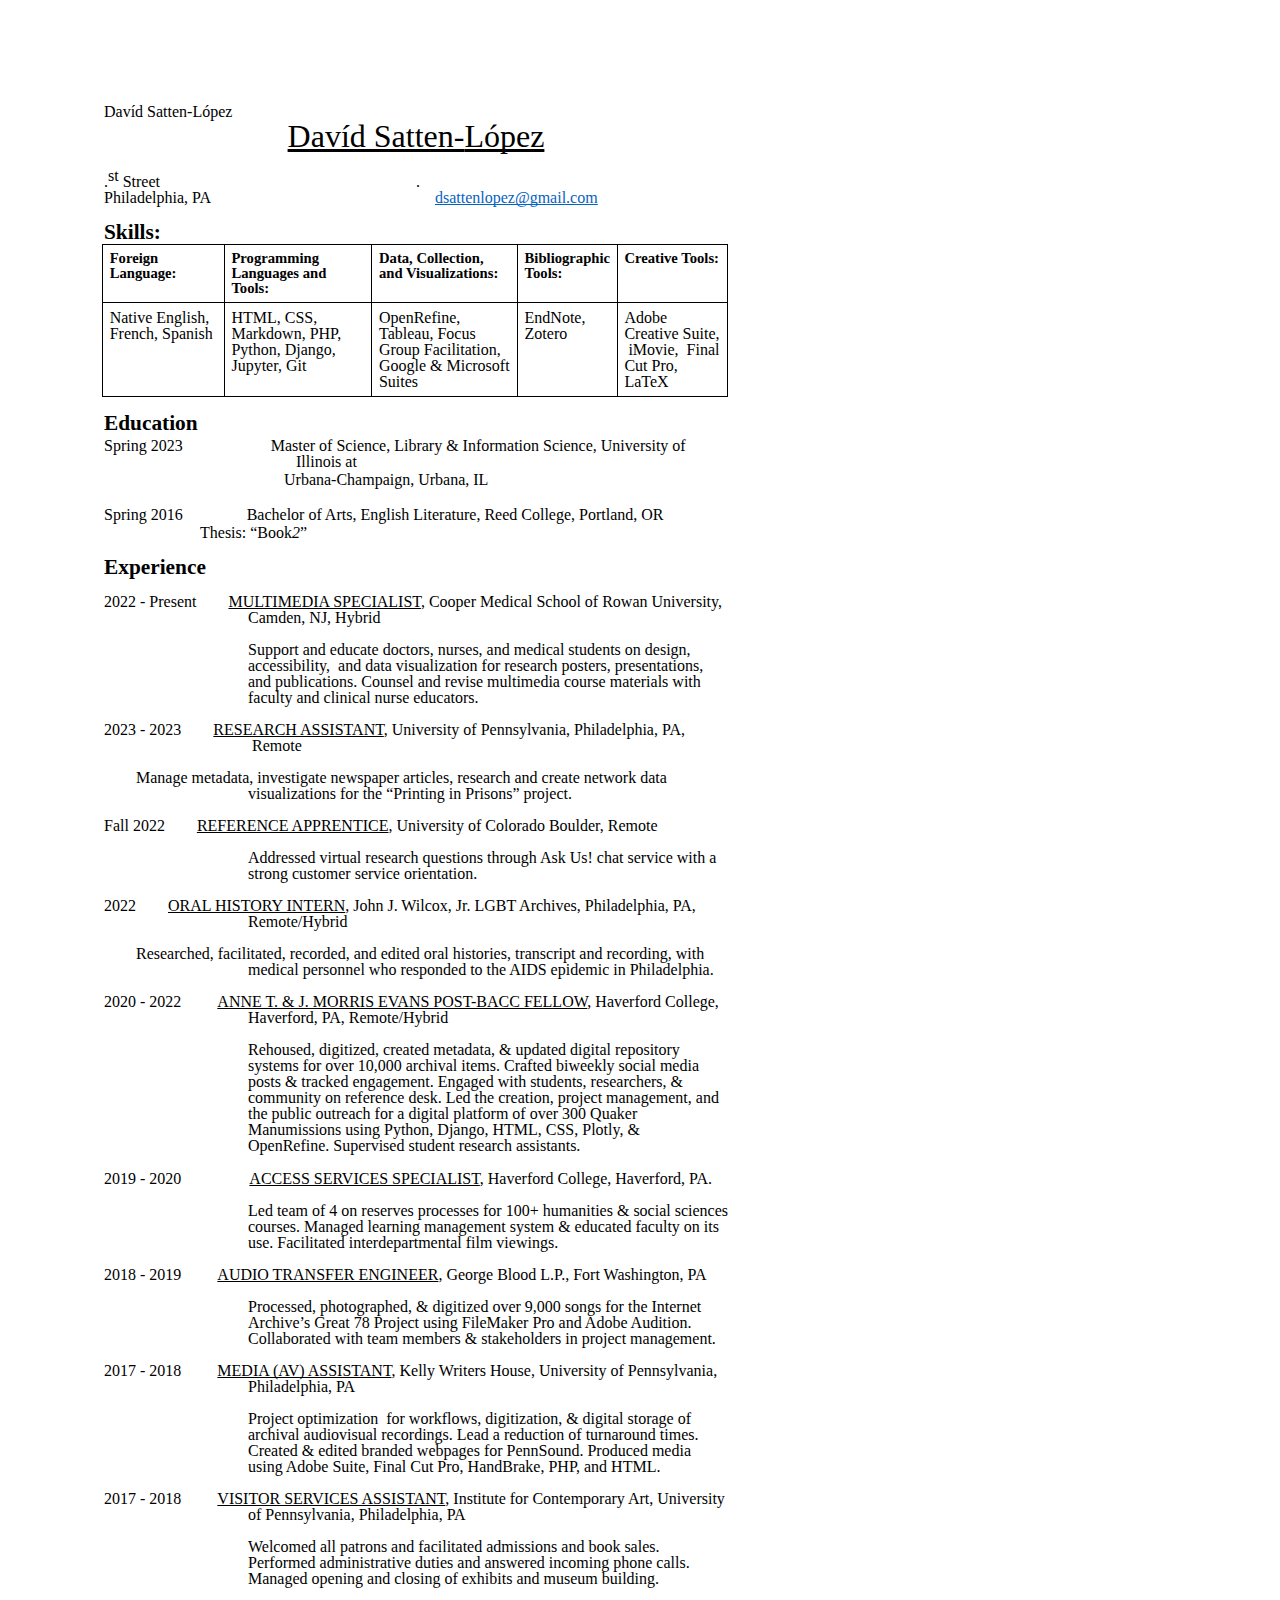
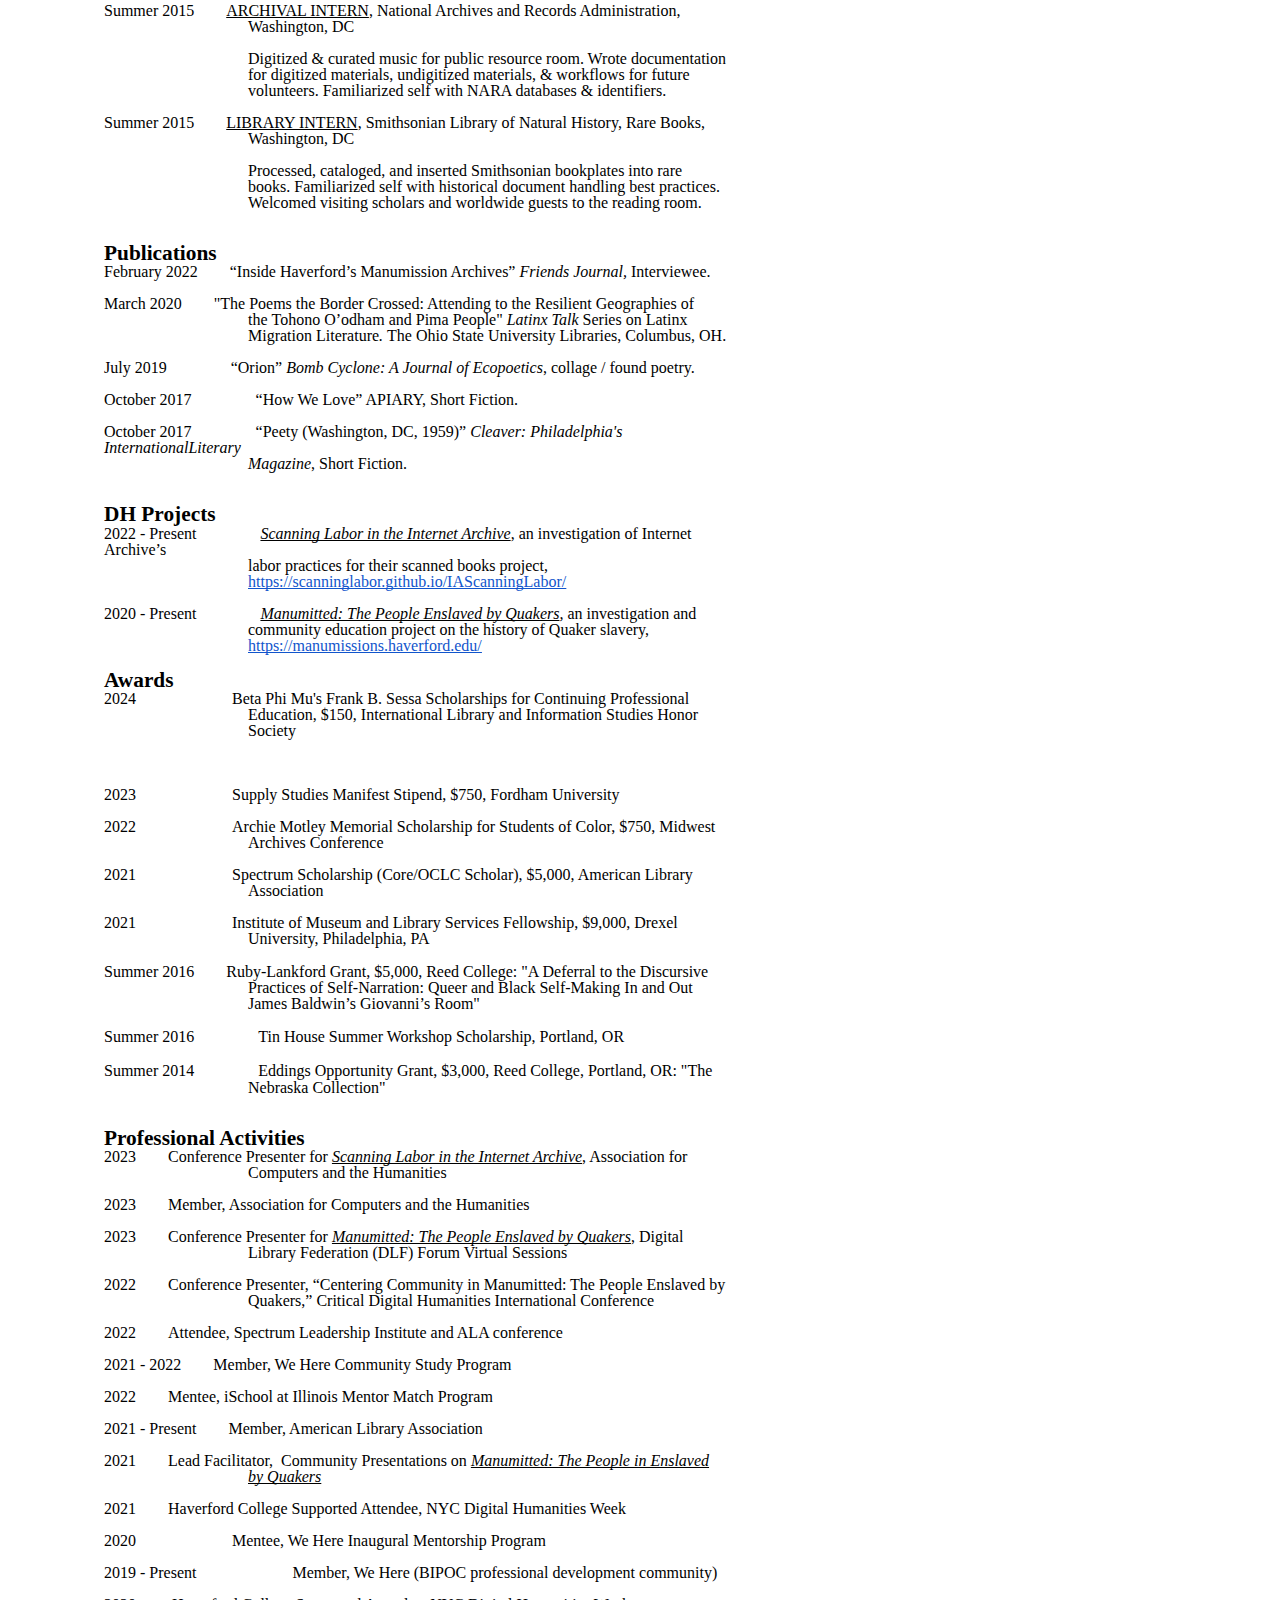
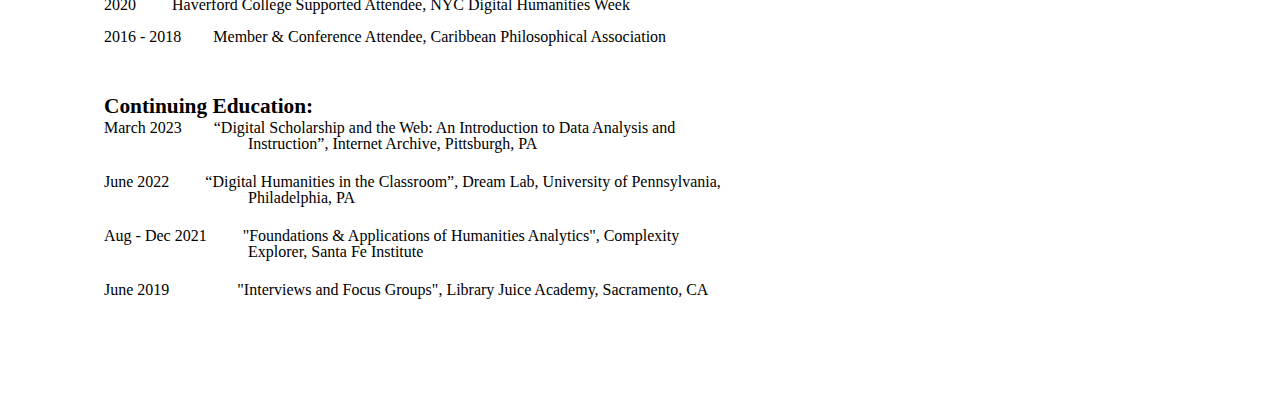
==== commit 541e3d97: "Update cv.html" ====
--- a/cv.html
+++ b/cv.html
@@ -1,2 +1,2 @@
 
-<html><head><meta content="text/html; charset=UTF-8" http-equiv="content-type"><style type="text/css">@import url(https://themes.googleusercontent.com/fonts/css?kit=fpjTOVmNbO4Lz34iLyptLRvy6G5gWIvLO7QIeQWyQMHsIrBIBzqGy3IjCWJqqLR1TdRSmIQKJ_ptbK98dzv3_g);ol{margin:0;padding:0}table td,table th{padding:0}.c39{border-right-style:solid;padding:5pt 5pt 5pt 5pt;border-bottom-color:#000000;border-top-width:1pt;border-right-width:1pt;border-left-color:#000000;vertical-align:top;border-right-color:#000000;border-left-width:1pt;border-top-style:solid;border-left-style:solid;border-bottom-width:1pt;width:86.2pt;border-top-color:#000000;border-bottom-style:solid}.c19{border-right-style:solid;padding:5pt 5pt 5pt 5pt;border-bottom-color:#000000;border-top-width:1pt;border-right-width:1pt;border-left-color:#000000;vertical-align:top;border-right-color:#000000;border-left-width:1pt;border-top-style:solid;border-left-style:solid;border-bottom-width:1pt;width:115.5pt;border-top-color:#000000;border-bottom-style:solid}.c13{border-right-style:solid;padding:5pt 5pt 5pt 5pt;border-bottom-color:#000000;border-top-width:1pt;border-right-width:1pt;border-left-color:#000000;vertical-align:top;border-right-color:#000000;border-left-width:1pt;border-top-style:solid;border-left-style:solid;border-bottom-width:1pt;width:94.5pt;border-top-color:#000000;border-bottom-style:solid}.c30{border-right-style:solid;padding:5pt 5pt 5pt 5pt;border-bottom-color:#000000;border-top-width:1pt;border-right-width:1pt;border-left-color:#000000;vertical-align:top;border-right-color:#000000;border-left-width:1pt;border-top-style:solid;border-left-style:solid;border-bottom-width:1pt;width:60.8pt;border-top-color:#000000;border-bottom-style:solid}.c15{border-right-style:solid;padding:5pt 5pt 5pt 5pt;border-bottom-color:#000000;border-top-width:1pt;border-right-width:1pt;border-left-color:#000000;vertical-align:top;border-right-color:#000000;border-left-width:1pt;border-top-style:solid;border-left-style:solid;border-bottom-width:1pt;width:111.8pt;border-top-color:#000000;border-bottom-style:solid}.c9{margin-left:72pt;padding-top:0.6pt;text-indent:36pt;padding-bottom:0pt;line-height:1.0;orphans:2;widows:2;text-align:left;height:12pt}.c26{margin-left:72pt;padding-top:0.6pt;text-indent:36pt;padding-bottom:0pt;line-height:1.0;orphans:2;widows:2;text-align:left}.c1{margin-left:108pt;padding-top:0pt;text-indent:-108pt;padding-bottom:0pt;line-height:1.0;orphans:2;widows:2;text-align:left}.c0{margin-left:108pt;padding-top:0pt;padding-bottom:0pt;line-height:1.0;orphans:2;widows:2;text-align:left;height:12pt}.c16{margin-left:108pt;padding-top:12pt;text-indent:-108pt;padding-bottom:0pt;line-height:1.0;orphans:2;widows:2;text-align:left}.c42{margin-left:108pt;padding-top:12pt;padding-bottom:0pt;line-height:1.0;orphans:2;widows:2;text-align:left}.c11{padding-top:0pt;padding-bottom:0pt;line-height:1.0;orphans:2;widows:2;text-align:left;height:12pt}.c12{color:#000000;font-weight:700;text-decoration:none;vertical-align:baseline;font-size:16pt;font-family:"EB Garamond";font-style:normal}.c41{margin-left:108pt;padding-top:12.3pt;padding-bottom:0pt;line-height:1.0;orphans:2;widows:2;text-align:left}.c17{color:#000000;font-weight:700;text-decoration:none;vertical-align:baseline;font-size:11pt;font-family:"EB Garamond";font-style:normal}.c2{margin-left:108pt;padding-top:0pt;padding-bottom:0pt;line-height:1.0;orphans:2;widows:2;text-align:left}.c45{padding-top:0pt;padding-bottom:0pt;line-height:1.0;orphans:2;widows:2;text-align:center}.c43{padding-top:1.1pt;padding-bottom:0pt;line-height:1.0;orphans:2;widows:2;text-align:left}.c46{padding-top:12.3pt;padding-bottom:0pt;line-height:1.0;orphans:2;widows:2;text-align:left}.c3{text-decoration-skip-ink:none;font-family:"EB Garamond";-webkit-text-decoration-skip:none;font-style:italic;font-weight:400;text-decoration:underline}.c14{padding-top:0pt;padding-bottom:0pt;line-height:1.0;orphans:2;widows:2;text-align:left}.c10{padding-top:2.2pt;padding-bottom:0pt;line-height:1.0;orphans:2;widows:2;text-align:left}.c34{padding-top:0.6pt;padding-bottom:0pt;line-height:1.0;orphans:2;widows:2;text-align:left}.c20{margin-left:-1.5pt;border-spacing:0;border-collapse:collapse;margin-right:auto}.c6{text-decoration:none;vertical-align:baseline;font-size:12pt;font-style:normal}.c21{padding-top:0pt;padding-bottom:0pt;line-height:1.0;text-align:left}.c24{color:#000000;font-weight:700;font-family:"EB Garamond"}.c18{text-decoration:none;vertical-align:baseline;font-size:12pt}.c31{background-color:#ffffff;max-width:468pt;padding:72pt 72pt 72pt 72pt}.c27{color:#000000;font-weight:400;font-family:"Calibri"}.c7{text-decoration-skip-ink:none;-webkit-text-decoration-skip:none;text-decoration:underline}.c4{color:#000000;font-weight:400;font-family:"EB Garamond"}.c5{font-weight:400;font-family:"EB Garamond"}.c36{color:inherit;text-decoration:inherit}.c33{font-weight:700;font-family:"EB Garamond"}.c44{vertical-align:baseline;font-style:normal}.c28{margin-left:72pt;text-indent:36pt}.c35{margin-left:144pt;text-indent:-144pt}.c40{margin-left:108pt;text-indent:-108pt}.c8{font-style:italic}.c38{font-size:24pt}.c23{vertical-align:super}.c32{color:#1155cc}.c25{font-size:16pt}.c47{height:0pt}.c29{height:36.8pt}.c37{color:#0563c1}.c22{height:12pt}.title{padding-top:24pt;color:#000000;font-weight:700;font-size:36pt;padding-bottom:6pt;font-family:"Calibri";line-height:1.0;page-break-after:avoid;orphans:2;widows:2;text-align:left}.subtitle{padding-top:18pt;color:#666666;font-size:24pt;padding-bottom:4pt;font-family:"Georgia";line-height:1.0;page-break-after:avoid;font-style:italic;orphans:2;widows:2;text-align:left}li{color:#000000;font-size:12pt;font-family:"Calibri"}p{margin:0;color:#000000;font-size:12pt;font-family:"Calibri"}h1{padding-top:24pt;color:#000000;font-weight:700;font-size:24pt;padding-bottom:6pt;font-family:"Calibri";line-height:1.0;page-break-after:avoid;orphans:2;widows:2;text-align:left}h2{padding-top:18pt;color:#000000;font-weight:700;font-size:18pt;padding-bottom:4pt;font-family:"Calibri";line-height:1.0;page-break-after:avoid;orphans:2;widows:2;text-align:left}h3{padding-top:14pt;color:#000000;font-weight:700;font-size:14pt;padding-bottom:4pt;font-family:"Calibri";line-height:1.0;page-break-after:avoid;orphans:2;widows:2;text-align:left}h4{padding-top:12pt;color:#000000;font-weight:700;font-size:12pt;padding-bottom:2pt;font-family:"Calibri";line-height:1.0;page-break-after:avoid;orphans:2;widows:2;text-align:left}h5{padding-top:11pt;color:#000000;font-weight:700;font-size:11pt;padding-bottom:2pt;font-family:"Calibri";line-height:1.0;page-break-after:avoid;orphans:2;widows:2;text-align:left}h6{padding-top:10pt;color:#000000;font-weight:700;font-size:10pt;padding-bottom:2pt;font-family:"Calibri";line-height:1.0;page-break-after:avoid;orphans:2;widows:2;text-align:left}</style></head><body class="c31 doc-content"><div><p class="c14"><span>Dav&iacute;d Satten-L&oacute;pez&nbsp;&nbsp;&nbsp;&nbsp;&nbsp;&nbsp;&nbsp;&nbsp;&nbsp;&nbsp;&nbsp;&nbsp;&nbsp;&nbsp;&nbsp;&nbsp;&nbsp;&nbsp;&nbsp;&nbsp;&nbsp;&nbsp;&nbsp;&nbsp;&nbsp;&nbsp;&nbsp;&nbsp;&nbsp;&nbsp;&nbsp;&nbsp;&nbsp;&nbsp;&nbsp;&nbsp;&nbsp;&nbsp;&nbsp;&nbsp;&nbsp;&nbsp;&nbsp;&nbsp;&nbsp;&nbsp;&nbsp;&nbsp;&nbsp;&nbsp;&nbsp;&nbsp;&nbsp;&nbsp;&nbsp;&nbsp;&nbsp;&nbsp;&nbsp;&nbsp;&nbsp;&nbsp;&nbsp;&nbsp;&nbsp;&nbsp;&nbsp;&nbsp;&nbsp;&nbsp;&nbsp;&nbsp;&nbsp;&nbsp;&nbsp;&nbsp;&nbsp;&nbsp;&nbsp;&nbsp;</span></p></div><p class="c45"><span class="c7 c5 c38">Dav&iacute;d Satten-</span><span class="c7 c5 c38">L&oacute;pez</span></p><p class="c11"><span class="c6 c4"></span></p><p class="c14"><span class="c5">59 North 51</span><span class="c5 c23">st</span><span class="c6 c4">&nbsp;Street&nbsp;&nbsp;&nbsp;&nbsp;&nbsp;&nbsp;&nbsp;&nbsp;&nbsp;&nbsp;&nbsp;&nbsp;&nbsp;&nbsp;&nbsp;&nbsp;&nbsp;&nbsp;&nbsp;&nbsp;&nbsp;&nbsp;&nbsp;&nbsp;&nbsp;&nbsp;&nbsp;&nbsp;&nbsp;&nbsp;&nbsp;&nbsp;&nbsp;&nbsp;&nbsp;&nbsp;&nbsp;&nbsp;&nbsp;&nbsp;&nbsp;&nbsp;&nbsp;&nbsp;&nbsp;&nbsp;&nbsp;&nbsp;&nbsp;&nbsp;&nbsp;&nbsp;&nbsp;&nbsp;&nbsp;&nbsp;&nbsp;&nbsp;&nbsp;&nbsp;&nbsp;&nbsp;&nbsp;&nbsp;+1 520 730-4929</span></p><p class="c14"><span class="c5">Philadelphia, PA 19139</span><span class="c5">&nbsp;&nbsp;&nbsp;&nbsp;&nbsp;&nbsp;&nbsp;&nbsp;&nbsp;&nbsp;&nbsp;&nbsp;&nbsp;&nbsp;&nbsp;&nbsp;&nbsp;&nbsp;&nbsp;&nbsp;&nbsp;&nbsp;&nbsp;&nbsp;&nbsp;&nbsp;&nbsp;&nbsp;&nbsp;&nbsp;&nbsp;&nbsp;&nbsp;&nbsp;&nbsp;&nbsp;&nbsp;&nbsp;&nbsp;&nbsp;&nbsp;&nbsp;&nbsp;&nbsp;&nbsp;&nbsp;&nbsp;&nbsp;&nbsp;&nbsp;&nbsp;&nbsp;&nbsp;&nbsp;&nbsp;&nbsp;</span><span class="c7 c5 c37"><a class="c36" href="mailto:dsattenlopez@gmail.com">dsattenlopez@gmail.com</a></span></p><p class="c11"><span class="c6 c4"></span></p><p class="c14"><span class="c33 c25">Skills:</span></p><table class="c20"><tr class="c29"><td class="c13" colspan="1" rowspan="1"><p class="c21"><span class="c17">Foreign Language:</span></p></td><td class="c19" colspan="1" rowspan="1"><p class="c21"><span class="c17">Programming Languages and Tools:</span></p></td><td class="c15" colspan="1" rowspan="1"><p class="c21"><span class="c17">Data, Collection, and Visualizations:</span></p></td><td class="c30" colspan="1" rowspan="1"><p class="c21"><span class="c17">Bibliographic Tools: </span></p></td><td class="c39" colspan="1" rowspan="1"><p class="c21"><span class="c17">Creative Tools:</span></p></td></tr><tr class="c47"><td class="c13" colspan="1" rowspan="1"><p class="c21"><span class="c5">Native English, French, </span><span class="c5">Spanish</span></p></td><td class="c19" colspan="1" rowspan="1"><p class="c21"><span class="c6 c4">HTML, CSS, Markdown, PHP, Python, Django, Jupyter, Git</span></p></td><td class="c15" colspan="1" rowspan="1"><p class="c21"><span class="c5">OpenRefine, Tableau, Focus Group Facilitation, Google &amp; Microsoft Suite</span><span class="c6 c4">s</span></p></td><td class="c30" colspan="1" rowspan="1"><p class="c21"><span class="c6 c4">EndNote, Zotero</span></p></td><td class="c39" colspan="1" rowspan="1"><p class="c21"><span class="c5">Adobe Creative Suite, &nbsp;iMovie, &nbsp;Final Cut Pro, LaTeX</span></p></td></tr></table><p class="c11"><span class="c12"></span></p><p class="c14"><span class="c12">Education</span></p><p class="c10 c35"><span class="c6 c4">Spring 2023 &nbsp; &nbsp; &nbsp; &nbsp; &nbsp; &nbsp; &nbsp; &nbsp; &nbsp; &nbsp; &nbsp;Master of Science, Library &amp; Information Science, University of Illinois at</span></p><p class="c10 c35"><span class="c5">&nbsp; &nbsp; &nbsp; &nbsp; &nbsp; &nbsp; &nbsp; &nbsp; &nbsp; &nbsp; &nbsp; &nbsp; &nbsp; &nbsp; &nbsp; &nbsp; &nbsp; &nbsp; &nbsp; &nbsp; &nbsp; &nbsp; &nbsp;Urbana-Champaign, Urbana, IL</span></p><p class="c22 c43"><span class="c6 c4"></span></p><p class="c43"><span class="c5">Spring </span><span class="c4">2016&nbsp;&nbsp;&nbsp;&nbsp;&nbsp;&nbsp;&nbsp;&nbsp;</span><span class="c5">&nbsp;&nbsp;&nbsp;&nbsp;&nbsp;&nbsp;&nbsp;&nbsp;</span><span class="c6 c4">Bachelor of Arts, English Literature, Reed College, Portland, OR&nbsp;</span></p><p class="c43"><span class="c5">&nbsp;&nbsp;&nbsp;&nbsp;&nbsp;&nbsp;&nbsp;&nbsp;&nbsp;&nbsp;&nbsp;&nbsp;&nbsp;&nbsp;&nbsp;&nbsp;&nbsp;&nbsp;&nbsp;&nbsp;&nbsp;&nbsp;&nbsp;&nbsp;Thesis: &ldquo;Book</span><span class="c5 c8">2</span><span class="c5">&rdquo;</span></p><p class="c11"><span class="c6 c24"></span></p><p class="c14"><span class="c12">Experience</span></p><p class="c11"><span class="c6 c4"></span></p><p class="c1"><span class="c5">2022 - Present&nbsp;&nbsp;&nbsp;&nbsp;&nbsp;&nbsp;&nbsp;&nbsp;</span><span class="c7 c5">MULTIMEDIA SPECIALIST</span><span class="c6 c4">, Cooper Medical School of Rowan University, Camden, NJ, Hybrid</span></p><p class="c1 c22"><span class="c6 c4"></span></p><p class="c2"><span class="c6 c4">Support and educate doctors, nurses, and medical students on design, accessibility, &nbsp;and data visualization for research posters, presentations, and publications. Counsel and revise multimedia course materials with faculty and clinical nurse educators.</span></p><p class="c1 c22"><span class="c6 c4"></span></p><p class="c1"><span class="c5">2023 - 2023&nbsp;&nbsp;&nbsp;&nbsp;&nbsp;&nbsp;&nbsp;&nbsp;</span><span class="c7 c5">RESEARCH ASSISTANT</span><span class="c6 c4">, University of Pennsylvania, Philadelphia, PA, &nbsp;Remote</span></p><p class="c1 c22"><span class="c6 c4"></span></p><p class="c1"><span class="c6 c4">&nbsp;&nbsp;&nbsp;&nbsp;&nbsp;&nbsp;&nbsp;&nbsp;Manage metadata, investigate newspaper articles, research and create network data visualizations for the &ldquo;Printing in Prisons&rdquo; project.</span></p><p class="c1 c22"><span class="c6 c4"></span></p><p class="c1"><span class="c5">Fall 2022&nbsp;&nbsp;&nbsp;&nbsp;&nbsp;&nbsp;&nbsp;&nbsp;</span><span class="c7 c5">REFERENCE APPRENTICE</span><span class="c6 c4">, University of Colorado Boulder, Remote</span></p><p class="c1"><span class="c6 c4">&nbsp;&nbsp;&nbsp;&nbsp;&nbsp;&nbsp;&nbsp;&nbsp;</span></p><p class="c2"><span class="c6 c4">Addressed virtual research questions through Ask Us! chat service with a strong customer service orientation.</span></p><p class="c1 c22"><span class="c6 c4"></span></p><p class="c1"><span class="c5">2022&nbsp;&nbsp;&nbsp;&nbsp;&nbsp;&nbsp;&nbsp;&nbsp;</span><span class="c7 c5">ORAL HISTORY INTERN</span><span class="c6 c4">, John J. Wilcox, Jr. LGBT Archives, Philadelphia, PA, Remote/Hybrid</span></p><p class="c1 c22"><span class="c6 c4"></span></p><p class="c1"><span class="c6 c4">&nbsp;&nbsp;&nbsp;&nbsp;&nbsp;&nbsp;&nbsp;&nbsp;Researched, facilitated, recorded, and edited oral histories, transcript and recording, with medical personnel who responded to the AIDS epidemic in Philadelphia. </span></p><p class="c1 c22"><span class="c6 c4"></span></p><p class="c1"><span class="c4">20</span><span class="c5">20</span><span class="c4">&nbsp;- </span><span class="c5">2022</span><span class="c4">&nbsp;&nbsp;&nbsp;&nbsp;&nbsp;&nbsp;&nbsp;&nbsp;&nbsp;</span><span class="c4 c7">ANNE T. &amp; J. MORRIS EVANS POST-BACC FELLOW</span><span class="c4">, Haverford College, Haverford, PA</span><span class="c6 c4">, Remote/Hybrid</span></p><p class="c1 c22"><span class="c6 c4"></span></p><p class="c2"><span class="c4">Rehoused, digitized, created metadata, &amp; updated digital</span><span class="c5">&nbsp;</span><span class="c4">repository systems for over 1</span><span class="c5">0</span><span class="c4">,000 archival items. Crafted biweekly social media posts &amp; tracked engagement. Engaged with students, researchers, &amp; community on reference desk. Led the creation, project management, and the </span><span class="c5">public outreach for a</span><span class="c4">&nbsp;digital platform </span><span class="c5">of</span><span class="c4">&nbsp;over 300 Quaker Manumissions using Python, Django, HTML, CSS, Plotly, &amp; OpenRefine.&nbsp;Supervised student research assistants.&nbsp;</span></p><p class="c46"><span class="c4">2019 - 2020&nbsp;&nbsp;&nbsp;&nbsp;&nbsp;&nbsp;&nbsp;&nbsp;&nbsp;&nbsp;&nbsp;&nbsp;&nbsp;&nbsp;&nbsp;&nbsp;&nbsp;</span><span class="c7 c4">ACCESS SERVICES SPECIALIST</span><span class="c4">, Haverford College, Haverford, PA. </span></p><p class="c41"><span class="c4">Led team of 4 on reserves processes for </span><span class="c5">100+ </span><span class="c4">humanities &amp; social sciences courses.</span><span class="c5">&nbsp;</span><span class="c4">Managed learning management system &amp; educated faculty on its use. Facilitated </span><span class="c5">interdepartmental film viewings.</span><span class="c4">&nbsp;</span></p><p class="c16"><span class="c4">2018 - 2019&nbsp;&nbsp;&nbsp;&nbsp;&nbsp;&nbsp;&nbsp;&nbsp;&nbsp;</span><span class="c7 c4">AUDIO TRANSFER ENGINEER</span><span class="c4">, George Blood L.P., Fort Washington, PA</span><span class="c6 c4">&nbsp;</span></p><p class="c42"><span class="c4">Processed, photographed, &amp; digitized over 9,000 songs for the Internet Archive&rsquo;s Great 78 Project using FileMaker Pro and Adobe Audition. Collaborated with team members &amp; stakeholders in project management.&nbsp;</span></p><p class="c11"><span class="c6 c4"></span></p><p class="c1"><span class="c4">2017 - 2018&nbsp;&nbsp;&nbsp;&nbsp;&nbsp;&nbsp;&nbsp;&nbsp;&nbsp;</span><span class="c7 c4">MEDIA (AV) ASSISTANT</span><span class="c4">, Kelly Writers House, University of Pennsylvania, Philadelphia, PA</span><span class="c6 c4">&nbsp; &nbsp; &nbsp; &nbsp; &nbsp; &nbsp; &nbsp; &nbsp; &nbsp; &nbsp; &nbsp; &nbsp; &nbsp; &nbsp; &nbsp; &nbsp; &nbsp; &nbsp; &nbsp; &nbsp; &nbsp; &nbsp; &nbsp; &nbsp; &nbsp; </span></p><p class="c11"><span class="c6 c4"></span></p><p class="c2"><span class="c4">Project </span><span class="c5">optimization </span><span class="c4">&nbsp;for workflows, digitization, &amp; digital storage of archival audiovisual recordings.&nbsp;Lead </span><span class="c5">a</span><span class="c4">&nbsp;reduction </span><span class="c5">of turnaround times. </span><span class="c4">Created &amp; edited branded webpages for PennSound.&nbsp;Produced media using Adobe Suite, Final Cut Pro, HandBrake, PHP, and HTML.&nbsp;</span></p><p class="c11"><span class="c6 c4"></span></p><p class="c1"><span class="c4">2017 - 2018&nbsp;&nbsp;&nbsp;&nbsp;&nbsp;&nbsp;&nbsp;&nbsp;&nbsp;</span><span class="c7 c4">VISITOR SERVICES ASSISTANT</span><span class="c4">, Institute for Contemporary Art, </span><span class="c4">University of Pennsylvania, Philadelphia, PA</span><span class="c6 c4">&nbsp; &nbsp;</span></p><p class="c1"><span class="c6 c4">&nbsp; &nbsp; &nbsp; &nbsp; &nbsp; &nbsp; &nbsp; &nbsp; &nbsp; &nbsp; &nbsp; &nbsp; </span></p><p class="c2"><span class="c4">Welcomed all patrons and facilitated admissions and book sales. Performed administrative duties and answered incoming phone calls. Managed opening and closing of exhibits and museum building.&nbsp;</span></p><p class="c0"><span class="c6 c4"></span></p><p class="c1"><span class="c4">Summer 2015&nbsp;&nbsp;&nbsp;&nbsp;&nbsp;&nbsp;&nbsp;&nbsp;</span><span class="c7 c4">ARCHIVAL INTERN</span><span class="c4">, National Archives and Records Administration, Washington, DC</span></p><p class="c0"><span class="c6 c4"></span></p><p class="c2"><span class="c4">Digitized &amp; curated music for public resource room. </span><span class="c5">Wrote</span><span class="c4">&nbsp;documentation for digitized materials, undigitized materials, &amp; workflows for future volunteers.&nbsp;Familiarized self with NARA databases &amp; identifiers.&nbsp;</span></p><p class="c11"><span class="c6 c4"></span></p><p class="c1"><span class="c4">Summer 2015&nbsp;&nbsp;&nbsp;&nbsp;&nbsp;&nbsp;&nbsp;&nbsp;</span><span class="c7 c4">LIBRARY INTERN</span><span class="c4">, Smithsonian Library of Natural History, Rare Books, Washington, DC</span></p><p class="c0"><span class="c6 c4"></span></p><p class="c2"><span class="c4">Processed, </span><span class="c5">cataloged</span><span class="c4">, and inserted Smithsonian bookplates into rare books. Familiarized self with historical document handling best practices. Welcomed visiting scholars and worldwide guests to the reading room.&nbsp;</span></p><p class="c11"><span class="c12"></span></p><p class="c11"><span class="c12"></span></p><p class="c14"><span class="c12">Publications</span></p><p class="c1"><span class="c5">February 2022&nbsp;&nbsp;&nbsp;&nbsp;&nbsp;&nbsp;&nbsp;&nbsp;&ldquo;Inside Haverford&rsquo;s Manumission Archives&rdquo; </span><span class="c5 c8">Friends Journal,</span><span class="c6 c4">&nbsp;Interviewee. </span></p><p class="c1 c22"><span class="c6 c4"></span></p><p class="c1"><span class="c4">March 2020</span><span class="c5">&nbsp;&nbsp;&nbsp;&nbsp;&nbsp;&nbsp;&nbsp;&nbsp;</span><span class="c4">&quot;The Poems the Border Crossed: Attending to the Resilient Geographies of the</span><span class="c5">&nbsp;</span><span class="c4">Tohono O&rsquo;odham and Pima People&quot;&nbsp;</span><span class="c4 c8">Latinx Talk </span><span class="c4">Series on Latinx Migration Literature</span><span class="c4 c8">. </span><span class="c6 c4">The Ohio State University Libraries, Columbus, OH. </span></p><p class="c0"><span class="c6 c4"></span></p><p class="c14"><span class="c5">July 2019&nbsp;&nbsp;&nbsp;&nbsp;&nbsp;&nbsp;&nbsp;&nbsp;&nbsp;&nbsp;&nbsp;&nbsp;&nbsp;&nbsp;&nbsp;&nbsp;&ldquo;Orion&rdquo; </span><span class="c5 c8">Bomb Cyclone: A Journal of Ecopoetics</span><span class="c6 c4">, collage / found poetry.</span></p><p class="c0"><span class="c6 c4"></span></p><p class="c14"><span class="c6 c4">October 2017&nbsp;&nbsp;&nbsp;&nbsp;&nbsp;&nbsp;&nbsp;&nbsp;&nbsp;&nbsp;&nbsp;&nbsp;&nbsp;&nbsp;&nbsp;&nbsp;&ldquo;How We Love&rdquo; APIARY, Short Fiction.</span></p><p class="c11"><span class="c6 c4"></span></p><p class="c14"><span class="c5">October 2017&nbsp;&nbsp;&nbsp;&nbsp;&nbsp;&nbsp;&nbsp;&nbsp;&nbsp;&nbsp;&nbsp;&nbsp;&nbsp;&nbsp;&nbsp;&nbsp;&ldquo;Peety (Washington, DC, 1959)&rdquo; </span><span class="c18 c4 c8">Cleaver: Philadelphia&#39;s InternationalLiterary </span></p><p class="c14 c28"><span class="c5 c8">Magazine</span><span class="c5">, Short Fiction.</span></p><p class="c11"><span class="c6 c24"></span></p><p class="c11"><span class="c6 c24"></span></p><p class="c14"><span class="c12">DH Projects</span></p><p class="c14"><span class="c5">2022 - Present&nbsp;&nbsp;&nbsp;&nbsp;&nbsp;&nbsp;&nbsp;&nbsp;&nbsp;&nbsp;&nbsp;&nbsp;&nbsp;&nbsp;&nbsp;&nbsp;</span><span class="c3">Scanning Labor in the Internet Archive</span><span class="c6 c4">, an investigation of Internet Archive&rsquo;s </span></p><p class="c2"><span class="c5">labor practices for their scanned books project, </span><span class="c7 c5 c32"><a class="c36" href="https://www.google.com/url?q=https://scanninglabor.github.io/IAScanningLabor/&amp;sa=D&amp;source=editors&amp;ust=1737580591526547&amp;usg=AOvVaw0NxDm8ZGidTMbTSvpxpYNi">https://scanninglabor.github.io/IAScanningLabor/</a></span><span class="c6 c4">&nbsp;</span></p><p class="c0"><span class="c6 c4"></span></p><p class="c14"><span class="c5">2020 - Present&nbsp;&nbsp;&nbsp;&nbsp;&nbsp;&nbsp;&nbsp;&nbsp;&nbsp;&nbsp;&nbsp;&nbsp;&nbsp;&nbsp;&nbsp;&nbsp;</span><span class="c3">Manumitted: The People Enslaved by Quakers</span><span class="c5 c8">, </span><span class="c6 c4">an investigation and </span></p><p class="c2"><span class="c5">community education project on the history of Quaker slavery, </span><span class="c7 c5 c32"><a class="c36" href="https://www.google.com/url?q=https://manumissions.haverford.edu/&amp;sa=D&amp;source=editors&amp;ust=1737580591526931&amp;usg=AOvVaw3rowKs7wU9XnWFIByTv3OQ">https://manumissions.haverford.edu/</a></span><span class="c6 c4">&nbsp;</span></p><p class="c11"><span class="c6 c4"></span></p><p class="c14"><span class="c12">Awards</span></p><p class="c14"><span class="c6 c4">2024&nbsp;&nbsp;&nbsp;&nbsp;&nbsp;&nbsp;&nbsp;&nbsp;&nbsp;&nbsp;&nbsp;&nbsp;&nbsp;&nbsp;&nbsp;&nbsp;&nbsp;&nbsp;&nbsp;&nbsp;&nbsp;&nbsp;&nbsp;&nbsp;Beta Phi Mu&#39;s Frank B. Sessa Scholarships for Continuing Professional </span></p><p class="c2"><span class="c6 c4">Education, $150, International Library and Information Studies Honor Society</span></p><p class="c11 c28"><span class="c6 c4"></span></p><p class="c11 c28"><span class="c6 c4"></span></p><p class="c11"><span class="c6 c4"></span></p><p class="c14"><span class="c6 c4">2023&nbsp;&nbsp;&nbsp;&nbsp;&nbsp;&nbsp;&nbsp;&nbsp;&nbsp;&nbsp;&nbsp;&nbsp;&nbsp;&nbsp;&nbsp;&nbsp;&nbsp;&nbsp;&nbsp;&nbsp;&nbsp;&nbsp;&nbsp;&nbsp;Supply Studies Manifest Stipend, $750, Fordham University </span></p><p class="c11"><span class="c6 c4"></span></p><p class="c14"><span class="c6 c4">2022&nbsp;&nbsp;&nbsp;&nbsp;&nbsp;&nbsp;&nbsp;&nbsp;&nbsp;&nbsp;&nbsp;&nbsp;&nbsp;&nbsp;&nbsp;&nbsp;&nbsp;&nbsp;&nbsp;&nbsp;&nbsp;&nbsp;&nbsp;&nbsp;Archie Motley Memorial Scholarship for Students of Color, $750, Midwest </span></p><p class="c14 c28"><span class="c6 c4">Archives Conference</span></p><p class="c11"><span class="c6 c4"></span></p><p class="c14"><span class="c6 c4">2021&nbsp;&nbsp;&nbsp;&nbsp;&nbsp;&nbsp;&nbsp;&nbsp;&nbsp;&nbsp;&nbsp;&nbsp;&nbsp;&nbsp;&nbsp;&nbsp;&nbsp;&nbsp;&nbsp;&nbsp;&nbsp;&nbsp;&nbsp;&nbsp;Spectrum Scholarship (Core/OCLC Scholar), $5,000, American Library </span></p><p class="c14 c28"><span class="c6 c4">Association</span></p><p class="c11"><span class="c6 c4"></span></p><p class="c14"><span class="c6 c4">2021&nbsp;&nbsp;&nbsp;&nbsp;&nbsp;&nbsp;&nbsp;&nbsp;&nbsp;&nbsp;&nbsp;&nbsp;&nbsp;&nbsp;&nbsp;&nbsp;&nbsp;&nbsp;&nbsp;&nbsp;&nbsp;&nbsp;&nbsp;&nbsp;Institute of Museum and Library Services Fellowship, $9,000, Drexel</span></p><p class="c14 c28"><span class="c6 c4">University, Philadelphia, PA</span></p><p class="c11 c28"><span class="c6 c4"></span></p><p class="c34 c40"><span class="c6 c4">Summer 2016&nbsp;&nbsp;&nbsp;&nbsp;&nbsp;&nbsp;&nbsp;&nbsp;Ruby-Lankford Grant, $5,000, Reed College: &quot;A Deferral to the Discursive Practices of Self-Narration: Queer and Black Self-Making In and Out James Baldwin&rsquo;s Giovanni&rsquo;s Room&quot;&nbsp;</span></p><p class="c9"><span class="c6 c4"></span></p><p class="c34"><span class="c6 c4">Summer 2016&nbsp;&nbsp;&nbsp;&nbsp;&nbsp;&nbsp;&nbsp;&nbsp;&nbsp;&nbsp;&nbsp;&nbsp;&nbsp;&nbsp;&nbsp;&nbsp;Tin House Summer Workshop Scholarship, Portland, OR </span></p><p class="c22 c34"><span class="c6 c4"></span></p><p class="c34"><span class="c6 c4">Summer 2014&nbsp;&nbsp;&nbsp;&nbsp;&nbsp;&nbsp;&nbsp;&nbsp;&nbsp;&nbsp;&nbsp;&nbsp;&nbsp;&nbsp;&nbsp;&nbsp;Eddings Opportunity Grant, $3,000, Reed College, Portland, OR: &quot;The </span></p><p class="c26"><span class="c5">Nebraska Collection&quot;&nbsp;</span></p><p class="c11"><span class="c12"></span></p><p class="c11"><span class="c12"></span></p><p class="c14"><span class="c24 c25">Professional </span><span class="c24 c25">Activitie</span><span class="c25 c33">s</span></p><p class="c1"><span class="c5">2023&nbsp;&nbsp;&nbsp;&nbsp;&nbsp;&nbsp;&nbsp;&nbsp;Conference Presenter for </span><span class="c3">Scanning Labor in the Internet Archive</span><span class="c6 c4">, Association for Computers and the Humanities</span></p><p class="c1 c22"><span class="c6 c4"></span></p><p class="c1"><span class="c6 c4">2023&nbsp;&nbsp;&nbsp;&nbsp;&nbsp;&nbsp;&nbsp;&nbsp;Member, Association for Computers and the Humanities</span></p><p class="c1 c22"><span class="c6 c4"></span></p><p class="c1"><span class="c5">2023&nbsp;&nbsp;&nbsp;&nbsp;&nbsp;&nbsp;&nbsp;&nbsp;Conference Presenter for </span><span class="c3">Manumitted: The People Enslaved by Quakers</span><span class="c6 c4">, Digital Library Federation (DLF) Forum Virtual Sessions</span></p><p class="c1 c22"><span class="c6 c4"></span></p><p class="c1"><span class="c6 c4">2022&nbsp;&nbsp;&nbsp;&nbsp;&nbsp;&nbsp;&nbsp;&nbsp;Conference Presenter, &ldquo;Centering Community in Manumitted: The People Enslaved by Quakers,&rdquo; Critical Digital Humanities International Conference</span></p><p class="c1 c22"><span class="c4 c6"></span></p><p class="c1"><span class="c6 c4">2022&nbsp;&nbsp;&nbsp;&nbsp;&nbsp;&nbsp;&nbsp;&nbsp;Attendee, Spectrum Leadership Institute and ALA conference</span></p><p class="c11"><span class="c6 c4"></span></p><p class="c1"><span class="c6 c4">2021 - 2022&nbsp;&nbsp;&nbsp;&nbsp;&nbsp;&nbsp;&nbsp;&nbsp;Member, We Here Community Study Program</span></p><p class="c1 c22"><span class="c6 c4"></span></p><p class="c1"><span class="c6 c4">2022&nbsp;&nbsp;&nbsp;&nbsp;&nbsp;&nbsp;&nbsp;&nbsp;Mentee, iSchool at Illinois Mentor Match Program</span></p><p class="c1 c22"><span class="c6 c4"></span></p><p class="c1"><span class="c6 c4">2021 - Present&nbsp;&nbsp;&nbsp;&nbsp;&nbsp;&nbsp;&nbsp;&nbsp;Member, American Library Association</span></p><p class="c1 c22"><span class="c6 c4"></span></p><p class="c1"><span class="c5">2021&nbsp;&nbsp;&nbsp;&nbsp;&nbsp;&nbsp;&nbsp;&nbsp;Lead Facilitator, &nbsp;Community Presentations on </span><span class="c3">Manumitted: The People in Enslaved by Quakers</span></p><p class="c1 c22"><span class="c6 c4"></span></p><p class="c1"><span class="c4">2021&nbsp;&nbsp;&nbsp;&nbsp;&nbsp;&nbsp;&nbsp;&nbsp;</span><span class="c5">Haverford College Supported Attendee</span><span class="c4">, NYC Digital Humanities Week&nbsp;</span></p><p class="c11"><span class="c6 c4"></span></p><p class="c14"><span class="c6 c4">2020&nbsp;&nbsp;&nbsp;&nbsp;&nbsp;&nbsp;&nbsp;&nbsp;&nbsp;&nbsp;&nbsp;&nbsp;&nbsp;&nbsp;&nbsp;&nbsp;&nbsp;&nbsp;&nbsp;&nbsp;&nbsp;&nbsp;&nbsp;&nbsp;Mentee, We Here Inaugural Mentorship Program </span></p><p class="c11"><span class="c6 c4"></span></p><p class="c14"><span class="c4">2019 - Present&nbsp;</span><span class="c5">&nbsp;&nbsp;&nbsp;&nbsp;&nbsp;&nbsp;&nbsp;&nbsp;&nbsp; &nbsp; &nbsp; &nbsp; &nbsp; &nbsp; &nbsp; &nbsp;Member, </span><span class="c4">We Here (BIPOC professional development community)</span></p><p class="c11"><span class="c6 c4"></span></p><p class="c1"><span class="c4">2020 &nbsp;&nbsp;&nbsp;&nbsp;&nbsp;&nbsp;&nbsp;&nbsp;</span><span class="c5">Haverford College Supported Attendee</span><span class="c6 c4">, NYC Digital Humanities Week&nbsp;</span></p><p class="c1 c22"><span class="c6 c4"></span></p><p class="c1"><span class="c6 c4">2016 - 2018&nbsp;&nbsp;&nbsp;&nbsp;&nbsp;&nbsp;&nbsp;&nbsp;Member &amp; Conference Attendee, Caribbean Philosophical Association </span></p><p class="c1 c22"><span class="c6 c4"></span></p><p class="c1 c22"><span class="c6 c4"></span></p><p class="c1 c22"><span class="c6 c4"></span></p><p class="c10"><span class="c33 c25">Continuing Education:</span></p><p class="c10 c40"><span class="c6 c4">March 2023&nbsp;&nbsp;&nbsp;&nbsp;&nbsp;&nbsp;&nbsp;&nbsp;&ldquo;Digital Scholarship and the Web: An Introduction to Data Analysis and Instruction&rdquo;, Internet Archive, Pittsburgh, PA</span></p><p class="c10 c22"><span class="c6 c4"></span></p><p class="c10 c40"><span class="c6 c4">June 2022 &nbsp;&nbsp;&nbsp;&nbsp;&nbsp;&nbsp;&nbsp;&nbsp;&ldquo;Digital Humanities in the Classroom&rdquo;, Dream Lab, University of Pennsylvania, Philadelphia, PA</span></p><p class="c10 c40 c22"><span class="c6 c4"></span></p><p class="c10 c40"><span class="c6 c4">Aug - Dec 2021&nbsp;&nbsp;&nbsp;&nbsp;&nbsp;&nbsp;&nbsp;&nbsp;&nbsp;&quot;Foundations &amp; Applications of Humanities Analytics&quot;, Complexity Explorer, Santa Fe Institute</span></p><p class="c10 c22"><span class="c6 c4"></span></p><p class="c10"><span class="c5">June 2019 &nbsp;&nbsp;&nbsp;&nbsp;&nbsp;&nbsp;&nbsp;&nbsp;&nbsp;&nbsp;&nbsp;&nbsp;&nbsp;&nbsp;&nbsp;&nbsp;&quot;In</span><span class="c5">t</span><span class="c5">erviews and Focus Grou</span><span class="c5">ps</span><span class="c6 c4">&quot;, Library Juice Academy, Sacramento, CA</span></p><div><p class="c11"><span class="c6 c27"></span></p></div></body></html>
+<html><head><meta content="text/html; charset=UTF-8" http-equiv="content-type"><style type="text/css">@import url(https://themes.googleusercontent.com/fonts/css?kit=fpjTOVmNbO4Lz34iLyptLRvy6G5gWIvLO7QIeQWyQMHsIrBIBzqGy3IjCWJqqLR1TdRSmIQKJ_ptbK98dzv3_g);ol{margin:0;padding:0}table td,table th{padding:0}.c39{border-right-style:solid;padding:5pt 5pt 5pt 5pt;border-bottom-color:#000000;border-top-width:1pt;border-right-width:1pt;border-left-color:#000000;vertical-align:top;border-right-color:#000000;border-left-width:1pt;border-top-style:solid;border-left-style:solid;border-bottom-width:1pt;width:86.2pt;border-top-color:#000000;border-bottom-style:solid}.c19{border-right-style:solid;padding:5pt 5pt 5pt 5pt;border-bottom-color:#000000;border-top-width:1pt;border-right-width:1pt;border-left-color:#000000;vertical-align:top;border-right-color:#000000;border-left-width:1pt;border-top-style:solid;border-left-style:solid;border-bottom-width:1pt;width:115.5pt;border-top-color:#000000;border-bottom-style:solid}.c13{border-right-style:solid;padding:5pt 5pt 5pt 5pt;border-bottom-color:#000000;border-top-width:1pt;border-right-width:1pt;border-left-color:#000000;vertical-align:top;border-right-color:#000000;border-left-width:1pt;border-top-style:solid;border-left-style:solid;border-bottom-width:1pt;width:94.5pt;border-top-color:#000000;border-bottom-style:solid}.c30{border-right-style:solid;padding:5pt 5pt 5pt 5pt;border-bottom-color:#000000;border-top-width:1pt;border-right-width:1pt;border-left-color:#000000;vertical-align:top;border-right-color:#000000;border-left-width:1pt;border-top-style:solid;border-left-style:solid;border-bottom-width:1pt;width:60.8pt;border-top-color:#000000;border-bottom-style:solid}.c15{border-right-style:solid;padding:5pt 5pt 5pt 5pt;border-bottom-color:#000000;border-top-width:1pt;border-right-width:1pt;border-left-color:#000000;vertical-align:top;border-right-color:#000000;border-left-width:1pt;border-top-style:solid;border-left-style:solid;border-bottom-width:1pt;width:111.8pt;border-top-color:#000000;border-bottom-style:solid}.c9{margin-left:72pt;padding-top:0.6pt;text-indent:36pt;padding-bottom:0pt;line-height:1.0;orphans:2;widows:2;text-align:left;height:12pt}.c26{margin-left:72pt;padding-top:0.6pt;text-indent:36pt;padding-bottom:0pt;line-height:1.0;orphans:2;widows:2;text-align:left}.c1{margin-left:108pt;padding-top:0pt;text-indent:-108pt;padding-bottom:0pt;line-height:1.0;orphans:2;widows:2;text-align:left}.c0{margin-left:108pt;padding-top:0pt;padding-bottom:0pt;line-height:1.0;orphans:2;widows:2;text-align:left;height:12pt}.c16{margin-left:108pt;padding-top:12pt;text-indent:-108pt;padding-bottom:0pt;line-height:1.0;orphans:2;widows:2;text-align:left}.c42{margin-left:108pt;padding-top:12pt;padding-bottom:0pt;line-height:1.0;orphans:2;widows:2;text-align:left}.c11{padding-top:0pt;padding-bottom:0pt;line-height:1.0;orphans:2;widows:2;text-align:left;height:12pt}.c12{color:#000000;font-weight:700;text-decoration:none;vertical-align:baseline;font-size:16pt;font-family:"EB Garamond";font-style:normal}.c41{margin-left:108pt;padding-top:12.3pt;padding-bottom:0pt;line-height:1.0;orphans:2;widows:2;text-align:left}.c17{color:#000000;font-weight:700;text-decoration:none;vertical-align:baseline;font-size:11pt;font-family:"EB Garamond";font-style:normal}.c2{margin-left:108pt;padding-top:0pt;padding-bottom:0pt;line-height:1.0;orphans:2;widows:2;text-align:left}.c45{padding-top:0pt;padding-bottom:0pt;line-height:1.0;orphans:2;widows:2;text-align:center}.c43{padding-top:1.1pt;padding-bottom:0pt;line-height:1.0;orphans:2;widows:2;text-align:left}.c46{padding-top:12.3pt;padding-bottom:0pt;line-height:1.0;orphans:2;widows:2;text-align:left}.c3{text-decoration-skip-ink:none;font-family:"EB Garamond";-webkit-text-decoration-skip:none;font-style:italic;font-weight:400;text-decoration:underline}.c14{padding-top:0pt;padding-bottom:0pt;line-height:1.0;orphans:2;widows:2;text-align:left}.c10{padding-top:2.2pt;padding-bottom:0pt;line-height:1.0;orphans:2;widows:2;text-align:left}.c34{padding-top:0.6pt;padding-bottom:0pt;line-height:1.0;orphans:2;widows:2;text-align:left}.c20{margin-left:-1.5pt;border-spacing:0;border-collapse:collapse;margin-right:auto}.c6{text-decoration:none;vertical-align:baseline;font-size:12pt;font-style:normal}.c21{padding-top:0pt;padding-bottom:0pt;line-height:1.0;text-align:left}.c24{color:#000000;font-weight:700;font-family:"EB Garamond"}.c18{text-decoration:none;vertical-align:baseline;font-size:12pt}.c31{background-color:#ffffff;max-width:468pt;padding:72pt 72pt 72pt 72pt}.c27{color:#000000;font-weight:400;font-family:"Calibri"}.c7{text-decoration-skip-ink:none;-webkit-text-decoration-skip:none;text-decoration:underline}.c4{color:#000000;font-weight:400;font-family:"EB Garamond"}.c5{font-weight:400;font-family:"EB Garamond"}.c36{color:inherit;text-decoration:inherit}.c33{font-weight:700;font-family:"EB Garamond"}.c44{vertical-align:baseline;font-style:normal}.c28{margin-left:72pt;text-indent:36pt}.c35{margin-left:144pt;text-indent:-144pt}.c40{margin-left:108pt;text-indent:-108pt}.c8{font-style:italic}.c38{font-size:24pt}.c23{vertical-align:super}.c32{color:#1155cc}.c25{font-size:16pt}.c47{height:0pt}.c29{height:36.8pt}.c37{color:#0563c1}.c22{height:12pt}.title{padding-top:24pt;color:#000000;font-weight:700;font-size:36pt;padding-bottom:6pt;font-family:"Calibri";line-height:1.0;page-break-after:avoid;orphans:2;widows:2;text-align:left}.subtitle{padding-top:18pt;color:#666666;font-size:24pt;padding-bottom:4pt;font-family:"Georgia";line-height:1.0;page-break-after:avoid;font-style:italic;orphans:2;widows:2;text-align:left}li{color:#000000;font-size:12pt;font-family:"Calibri"}p{margin:0;color:#000000;font-size:12pt;font-family:"Calibri"}h1{padding-top:24pt;color:#000000;font-weight:700;font-size:24pt;padding-bottom:6pt;font-family:"Calibri";line-height:1.0;page-break-after:avoid;orphans:2;widows:2;text-align:left}h2{padding-top:18pt;color:#000000;font-weight:700;font-size:18pt;padding-bottom:4pt;font-family:"Calibri";line-height:1.0;page-break-after:avoid;orphans:2;widows:2;text-align:left}h3{padding-top:14pt;color:#000000;font-weight:700;font-size:14pt;padding-bottom:4pt;font-family:"Calibri";line-height:1.0;page-break-after:avoid;orphans:2;widows:2;text-align:left}h4{padding-top:12pt;color:#000000;font-weight:700;font-size:12pt;padding-bottom:2pt;font-family:"Calibri";line-height:1.0;page-break-after:avoid;orphans:2;widows:2;text-align:left}h5{padding-top:11pt;color:#000000;font-weight:700;font-size:11pt;padding-bottom:2pt;font-family:"Calibri";line-height:1.0;page-break-after:avoid;orphans:2;widows:2;text-align:left}h6{padding-top:10pt;color:#000000;font-weight:700;font-size:10pt;padding-bottom:2pt;font-family:"Calibri";line-height:1.0;page-break-after:avoid;orphans:2;widows:2;text-align:left}</style></head><body class="c31 doc-content"><div><p class="c14"><span>Dav&iacute;d Satten-L&oacute;pez&nbsp;&nbsp;&nbsp;&nbsp;&nbsp;&nbsp;&nbsp;&nbsp;&nbsp;&nbsp;&nbsp;&nbsp;&nbsp;&nbsp;&nbsp;&nbsp;&nbsp;&nbsp;&nbsp;&nbsp;&nbsp;&nbsp;&nbsp;&nbsp;&nbsp;&nbsp;&nbsp;&nbsp;&nbsp;&nbsp;&nbsp;&nbsp;&nbsp;&nbsp;&nbsp;&nbsp;&nbsp;&nbsp;&nbsp;&nbsp;&nbsp;&nbsp;&nbsp;&nbsp;&nbsp;&nbsp;&nbsp;&nbsp;&nbsp;&nbsp;&nbsp;&nbsp;&nbsp;&nbsp;&nbsp;&nbsp;&nbsp;&nbsp;&nbsp;&nbsp;&nbsp;&nbsp;&nbsp;&nbsp;&nbsp;&nbsp;&nbsp;&nbsp;&nbsp;&nbsp;&nbsp;&nbsp;&nbsp;&nbsp;&nbsp;&nbsp;&nbsp;&nbsp;&nbsp;&nbsp;</span></p></div><p class="c45"><span class="c7 c5 c38">Dav&iacute;d Satten-</span><span class="c7 c5 c38">L&oacute;pez</span></p><p class="c11"><span class="c6 c4"></span></p><p class="c14"><span class="c5">.</span><span class="c5 c23">st</span><span class="c6 c4">&nbsp;Street&nbsp;&nbsp;&nbsp;&nbsp;&nbsp;&nbsp;&nbsp;&nbsp;&nbsp;&nbsp;&nbsp;&nbsp;&nbsp;&nbsp;&nbsp;&nbsp;&nbsp;&nbsp;&nbsp;&nbsp;&nbsp;&nbsp;&nbsp;&nbsp;&nbsp;&nbsp;&nbsp;&nbsp;&nbsp;&nbsp;&nbsp;&nbsp;&nbsp;&nbsp;&nbsp;&nbsp;&nbsp;&nbsp;&nbsp;&nbsp;&nbsp;&nbsp;&nbsp;&nbsp;&nbsp;&nbsp;&nbsp;&nbsp;&nbsp;&nbsp;&nbsp;&nbsp;&nbsp;&nbsp;&nbsp;&nbsp;&nbsp;&nbsp;&nbsp;&nbsp;&nbsp;&nbsp;&nbsp;&nbsp;.</span></p><p class="c14"><span class="c5">Philadelphia, PA</span><span class="c5">&nbsp;&nbsp;&nbsp;&nbsp;&nbsp;&nbsp;&nbsp;&nbsp;&nbsp;&nbsp;&nbsp;&nbsp;&nbsp;&nbsp;&nbsp;&nbsp;&nbsp;&nbsp;&nbsp;&nbsp;&nbsp;&nbsp;&nbsp;&nbsp;&nbsp;&nbsp;&nbsp;&nbsp;&nbsp;&nbsp;&nbsp;&nbsp;&nbsp;&nbsp;&nbsp;&nbsp;&nbsp;&nbsp;&nbsp;&nbsp;&nbsp;&nbsp;&nbsp;&nbsp;&nbsp;&nbsp;&nbsp;&nbsp;&nbsp;&nbsp;&nbsp;&nbsp;&nbsp;&nbsp;&nbsp;&nbsp;</span><span class="c7 c5 c37"><a class="c36" href="mailto:dsattenlopez@gmail.com">dsattenlopez@gmail.com</a></span></p><p class="c11"><span class="c6 c4"></span></p><p class="c14"><span class="c33 c25">Skills:</span></p><table class="c20"><tr class="c29"><td class="c13" colspan="1" rowspan="1"><p class="c21"><span class="c17">Foreign Language:</span></p></td><td class="c19" colspan="1" rowspan="1"><p class="c21"><span class="c17">Programming Languages and Tools:</span></p></td><td class="c15" colspan="1" rowspan="1"><p class="c21"><span class="c17">Data, Collection, and Visualizations:</span></p></td><td class="c30" colspan="1" rowspan="1"><p class="c21"><span class="c17">Bibliographic Tools: </span></p></td><td class="c39" colspan="1" rowspan="1"><p class="c21"><span class="c17">Creative Tools:</span></p></td></tr><tr class="c47"><td class="c13" colspan="1" rowspan="1"><p class="c21"><span class="c5">Native English, French, </span><span class="c5">Spanish</span></p></td><td class="c19" colspan="1" rowspan="1"><p class="c21"><span class="c6 c4">HTML, CSS, Markdown, PHP, Python, Django, Jupyter, Git</span></p></td><td class="c15" colspan="1" rowspan="1"><p class="c21"><span class="c5">OpenRefine, Tableau, Focus Group Facilitation, Google &amp; Microsoft Suite</span><span class="c6 c4">s</span></p></td><td class="c30" colspan="1" rowspan="1"><p class="c21"><span class="c6 c4">EndNote, Zotero</span></p></td><td class="c39" colspan="1" rowspan="1"><p class="c21"><span class="c5">Adobe Creative Suite, &nbsp;iMovie, &nbsp;Final Cut Pro, LaTeX</span></p></td></tr></table><p class="c11"><span class="c12"></span></p><p class="c14"><span class="c12">Education</span></p><p class="c10 c35"><span class="c6 c4">Spring 2023 &nbsp; &nbsp; &nbsp; &nbsp; &nbsp; &nbsp; &nbsp; &nbsp; &nbsp; &nbsp; &nbsp;Master of Science, Library &amp; Information Science, University of Illinois at</span></p><p class="c10 c35"><span class="c5">&nbsp; &nbsp; &nbsp; &nbsp; &nbsp; &nbsp; &nbsp; &nbsp; &nbsp; &nbsp; &nbsp; &nbsp; &nbsp; &nbsp; &nbsp; &nbsp; &nbsp; &nbsp; &nbsp; &nbsp; &nbsp; &nbsp; &nbsp;Urbana-Champaign, Urbana, IL</span></p><p class="c22 c43"><span class="c6 c4"></span></p><p class="c43"><span class="c5">Spring </span><span class="c4">2016&nbsp;&nbsp;&nbsp;&nbsp;&nbsp;&nbsp;&nbsp;&nbsp;</span><span class="c5">&nbsp;&nbsp;&nbsp;&nbsp;&nbsp;&nbsp;&nbsp;&nbsp;</span><span class="c6 c4">Bachelor of Arts, English Literature, Reed College, Portland, OR&nbsp;</span></p><p class="c43"><span class="c5">&nbsp;&nbsp;&nbsp;&nbsp;&nbsp;&nbsp;&nbsp;&nbsp;&nbsp;&nbsp;&nbsp;&nbsp;&nbsp;&nbsp;&nbsp;&nbsp;&nbsp;&nbsp;&nbsp;&nbsp;&nbsp;&nbsp;&nbsp;&nbsp;Thesis: &ldquo;Book</span><span class="c5 c8">2</span><span class="c5">&rdquo;</span></p><p class="c11"><span class="c6 c24"></span></p><p class="c14"><span class="c12">Experience</span></p><p class="c11"><span class="c6 c4"></span></p><p class="c1"><span class="c5">2022 - Present&nbsp;&nbsp;&nbsp;&nbsp;&nbsp;&nbsp;&nbsp;&nbsp;</span><span class="c7 c5">MULTIMEDIA SPECIALIST</span><span class="c6 c4">, Cooper Medical School of Rowan University, Camden, NJ, Hybrid</span></p><p class="c1 c22"><span class="c6 c4"></span></p><p class="c2"><span class="c6 c4">Support and educate doctors, nurses, and medical students on design, accessibility, &nbsp;and data visualization for research posters, presentations, and publications. Counsel and revise multimedia course materials with faculty and clinical nurse educators.</span></p><p class="c1 c22"><span class="c6 c4"></span></p><p class="c1"><span class="c5">2023 - 2023&nbsp;&nbsp;&nbsp;&nbsp;&nbsp;&nbsp;&nbsp;&nbsp;</span><span class="c7 c5">RESEARCH ASSISTANT</span><span class="c6 c4">, University of Pennsylvania, Philadelphia, PA, &nbsp;Remote</span></p><p class="c1 c22"><span class="c6 c4"></span></p><p class="c1"><span class="c6 c4">&nbsp;&nbsp;&nbsp;&nbsp;&nbsp;&nbsp;&nbsp;&nbsp;Manage metadata, investigate newspaper articles, research and create network data visualizations for the &ldquo;Printing in Prisons&rdquo; project.</span></p><p class="c1 c22"><span class="c6 c4"></span></p><p class="c1"><span class="c5">Fall 2022&nbsp;&nbsp;&nbsp;&nbsp;&nbsp;&nbsp;&nbsp;&nbsp;</span><span class="c7 c5">REFERENCE APPRENTICE</span><span class="c6 c4">, University of Colorado Boulder, Remote</span></p><p class="c1"><span class="c6 c4">&nbsp;&nbsp;&nbsp;&nbsp;&nbsp;&nbsp;&nbsp;&nbsp;</span></p><p class="c2"><span class="c6 c4">Addressed virtual research questions through Ask Us! chat service with a strong customer service orientation.</span></p><p class="c1 c22"><span class="c6 c4"></span></p><p class="c1"><span class="c5">2022&nbsp;&nbsp;&nbsp;&nbsp;&nbsp;&nbsp;&nbsp;&nbsp;</span><span class="c7 c5">ORAL HISTORY INTERN</span><span class="c6 c4">, John J. Wilcox, Jr. LGBT Archives, Philadelphia, PA, Remote/Hybrid</span></p><p class="c1 c22"><span class="c6 c4"></span></p><p class="c1"><span class="c6 c4">&nbsp;&nbsp;&nbsp;&nbsp;&nbsp;&nbsp;&nbsp;&nbsp;Researched, facilitated, recorded, and edited oral histories, transcript and recording, with medical personnel who responded to the AIDS epidemic in Philadelphia. </span></p><p class="c1 c22"><span class="c6 c4"></span></p><p class="c1"><span class="c4">20</span><span class="c5">20</span><span class="c4">&nbsp;- </span><span class="c5">2022</span><span class="c4">&nbsp;&nbsp;&nbsp;&nbsp;&nbsp;&nbsp;&nbsp;&nbsp;&nbsp;</span><span class="c4 c7">ANNE T. &amp; J. MORRIS EVANS POST-BACC FELLOW</span><span class="c4">, Haverford College, Haverford, PA</span><span class="c6 c4">, Remote/Hybrid</span></p><p class="c1 c22"><span class="c6 c4"></span></p><p class="c2"><span class="c4">Rehoused, digitized, created metadata, &amp; updated digital</span><span class="c5">&nbsp;</span><span class="c4">repository systems for over 1</span><span class="c5">0</span><span class="c4">,000 archival items. Crafted biweekly social media posts &amp; tracked engagement. Engaged with students, researchers, &amp; community on reference desk. Led the creation, project management, and the </span><span class="c5">public outreach for a</span><span class="c4">&nbsp;digital platform </span><span class="c5">of</span><span class="c4">&nbsp;over 300 Quaker Manumissions using Python, Django, HTML, CSS, Plotly, &amp; OpenRefine.&nbsp;Supervised student research assistants.&nbsp;</span></p><p class="c46"><span class="c4">2019 - 2020&nbsp;&nbsp;&nbsp;&nbsp;&nbsp;&nbsp;&nbsp;&nbsp;&nbsp;&nbsp;&nbsp;&nbsp;&nbsp;&nbsp;&nbsp;&nbsp;&nbsp;</span><span class="c7 c4">ACCESS SERVICES SPECIALIST</span><span class="c4">, Haverford College, Haverford, PA. </span></p><p class="c41"><span class="c4">Led team of 4 on reserves processes for </span><span class="c5">100+ </span><span class="c4">humanities &amp; social sciences courses.</span><span class="c5">&nbsp;</span><span class="c4">Managed learning management system &amp; educated faculty on its use. Facilitated </span><span class="c5">interdepartmental film viewings.</span><span class="c4">&nbsp;</span></p><p class="c16"><span class="c4">2018 - 2019&nbsp;&nbsp;&nbsp;&nbsp;&nbsp;&nbsp;&nbsp;&nbsp;&nbsp;</span><span class="c7 c4">AUDIO TRANSFER ENGINEER</span><span class="c4">, George Blood L.P., Fort Washington, PA</span><span class="c6 c4">&nbsp;</span></p><p class="c42"><span class="c4">Processed, photographed, &amp; digitized over 9,000 songs for the Internet Archive&rsquo;s Great 78 Project using FileMaker Pro and Adobe Audition. Collaborated with team members &amp; stakeholders in project management.&nbsp;</span></p><p class="c11"><span class="c6 c4"></span></p><p class="c1"><span class="c4">2017 - 2018&nbsp;&nbsp;&nbsp;&nbsp;&nbsp;&nbsp;&nbsp;&nbsp;&nbsp;</span><span class="c7 c4">MEDIA (AV) ASSISTANT</span><span class="c4">, Kelly Writers House, University of Pennsylvania, Philadelphia, PA</span><span class="c6 c4">&nbsp; &nbsp; &nbsp; &nbsp; &nbsp; &nbsp; &nbsp; &nbsp; &nbsp; &nbsp; &nbsp; &nbsp; &nbsp; &nbsp; &nbsp; &nbsp; &nbsp; &nbsp; &nbsp; &nbsp; &nbsp; &nbsp; &nbsp; &nbsp; &nbsp; </span></p><p class="c11"><span class="c6 c4"></span></p><p class="c2"><span class="c4">Project </span><span class="c5">optimization </span><span class="c4">&nbsp;for workflows, digitization, &amp; digital storage of archival audiovisual recordings.&nbsp;Lead </span><span class="c5">a</span><span class="c4">&nbsp;reduction </span><span class="c5">of turnaround times. </span><span class="c4">Created &amp; edited branded webpages for PennSound.&nbsp;Produced media using Adobe Suite, Final Cut Pro, HandBrake, PHP, and HTML.&nbsp;</span></p><p class="c11"><span class="c6 c4"></span></p><p class="c1"><span class="c4">2017 - 2018&nbsp;&nbsp;&nbsp;&nbsp;&nbsp;&nbsp;&nbsp;&nbsp;&nbsp;</span><span class="c7 c4">VISITOR SERVICES ASSISTANT</span><span class="c4">, Institute for Contemporary Art, </span><span class="c4">University of Pennsylvania, Philadelphia, PA</span><span class="c6 c4">&nbsp; &nbsp;</span></p><p class="c1"><span class="c6 c4">&nbsp; &nbsp; &nbsp; &nbsp; &nbsp; &nbsp; &nbsp; &nbsp; &nbsp; &nbsp; &nbsp; &nbsp; </span></p><p class="c2"><span class="c4">Welcomed all patrons and facilitated admissions and book sales. Performed administrative duties and answered incoming phone calls. Managed opening and closing of exhibits and museum building.&nbsp;</span></p><p class="c0"><span class="c6 c4"></span></p><p class="c1"><span class="c4">Summer 2015&nbsp;&nbsp;&nbsp;&nbsp;&nbsp;&nbsp;&nbsp;&nbsp;</span><span class="c7 c4">ARCHIVAL INTERN</span><span class="c4">, National Archives and Records Administration, Washington, DC</span></p><p class="c0"><span class="c6 c4"></span></p><p class="c2"><span class="c4">Digitized &amp; curated music for public resource room. </span><span class="c5">Wrote</span><span class="c4">&nbsp;documentation for digitized materials, undigitized materials, &amp; workflows for future volunteers.&nbsp;Familiarized self with NARA databases &amp; identifiers.&nbsp;</span></p><p class="c11"><span class="c6 c4"></span></p><p class="c1"><span class="c4">Summer 2015&nbsp;&nbsp;&nbsp;&nbsp;&nbsp;&nbsp;&nbsp;&nbsp;</span><span class="c7 c4">LIBRARY INTERN</span><span class="c4">, Smithsonian Library of Natural History, Rare Books, Washington, DC</span></p><p class="c0"><span class="c6 c4"></span></p><p class="c2"><span class="c4">Processed, </span><span class="c5">cataloged</span><span class="c4">, and inserted Smithsonian bookplates into rare books. Familiarized self with historical document handling best practices. Welcomed visiting scholars and worldwide guests to the reading room.&nbsp;</span></p><p class="c11"><span class="c12"></span></p><p class="c11"><span class="c12"></span></p><p class="c14"><span class="c12">Publications</span></p><p class="c1"><span class="c5">February 2022&nbsp;&nbsp;&nbsp;&nbsp;&nbsp;&nbsp;&nbsp;&nbsp;&ldquo;Inside Haverford&rsquo;s Manumission Archives&rdquo; </span><span class="c5 c8">Friends Journal,</span><span class="c6 c4">&nbsp;Interviewee. </span></p><p class="c1 c22"><span class="c6 c4"></span></p><p class="c1"><span class="c4">March 2020</span><span class="c5">&nbsp;&nbsp;&nbsp;&nbsp;&nbsp;&nbsp;&nbsp;&nbsp;</span><span class="c4">&quot;The Poems the Border Crossed: Attending to the Resilient Geographies of the</span><span class="c5">&nbsp;</span><span class="c4">Tohono O&rsquo;odham and Pima People&quot;&nbsp;</span><span class="c4 c8">Latinx Talk </span><span class="c4">Series on Latinx Migration Literature</span><span class="c4 c8">. </span><span class="c6 c4">The Ohio State University Libraries, Columbus, OH. </span></p><p class="c0"><span class="c6 c4"></span></p><p class="c14"><span class="c5">July 2019&nbsp;&nbsp;&nbsp;&nbsp;&nbsp;&nbsp;&nbsp;&nbsp;&nbsp;&nbsp;&nbsp;&nbsp;&nbsp;&nbsp;&nbsp;&nbsp;&ldquo;Orion&rdquo; </span><span class="c5 c8">Bomb Cyclone: A Journal of Ecopoetics</span><span class="c6 c4">, collage / found poetry.</span></p><p class="c0"><span class="c6 c4"></span></p><p class="c14"><span class="c6 c4">October 2017&nbsp;&nbsp;&nbsp;&nbsp;&nbsp;&nbsp;&nbsp;&nbsp;&nbsp;&nbsp;&nbsp;&nbsp;&nbsp;&nbsp;&nbsp;&nbsp;&ldquo;How We Love&rdquo; APIARY, Short Fiction.</span></p><p class="c11"><span class="c6 c4"></span></p><p class="c14"><span class="c5">October 2017&nbsp;&nbsp;&nbsp;&nbsp;&nbsp;&nbsp;&nbsp;&nbsp;&nbsp;&nbsp;&nbsp;&nbsp;&nbsp;&nbsp;&nbsp;&nbsp;&ldquo;Peety (Washington, DC, 1959)&rdquo; </span><span class="c18 c4 c8">Cleaver: Philadelphia&#39;s InternationalLiterary </span></p><p class="c14 c28"><span class="c5 c8">Magazine</span><span class="c5">, Short Fiction.</span></p><p class="c11"><span class="c6 c24"></span></p><p class="c11"><span class="c6 c24"></span></p><p class="c14"><span class="c12">DH Projects</span></p><p class="c14"><span class="c5">2022 - Present&nbsp;&nbsp;&nbsp;&nbsp;&nbsp;&nbsp;&nbsp;&nbsp;&nbsp;&nbsp;&nbsp;&nbsp;&nbsp;&nbsp;&nbsp;&nbsp;</span><span class="c3">Scanning Labor in the Internet Archive</span><span class="c6 c4">, an investigation of Internet Archive&rsquo;s </span></p><p class="c2"><span class="c5">labor practices for their scanned books project, </span><span class="c7 c5 c32"><a class="c36" href="https://www.google.com/url?q=https://scanninglabor.github.io/IAScanningLabor/&amp;sa=D&amp;source=editors&amp;ust=1737580591526547&amp;usg=AOvVaw0NxDm8ZGidTMbTSvpxpYNi">https://scanninglabor.github.io/IAScanningLabor/</a></span><span class="c6 c4">&nbsp;</span></p><p class="c0"><span class="c6 c4"></span></p><p class="c14"><span class="c5">2020 - Present&nbsp;&nbsp;&nbsp;&nbsp;&nbsp;&nbsp;&nbsp;&nbsp;&nbsp;&nbsp;&nbsp;&nbsp;&nbsp;&nbsp;&nbsp;&nbsp;</span><span class="c3">Manumitted: The People Enslaved by Quakers</span><span class="c5 c8">, </span><span class="c6 c4">an investigation and </span></p><p class="c2"><span class="c5">community education project on the history of Quaker slavery, </span><span class="c7 c5 c32"><a class="c36" href="https://www.google.com/url?q=https://manumissions.haverford.edu/&amp;sa=D&amp;source=editors&amp;ust=1737580591526931&amp;usg=AOvVaw3rowKs7wU9XnWFIByTv3OQ">https://manumissions.haverford.edu/</a></span><span class="c6 c4">&nbsp;</span></p><p class="c11"><span class="c6 c4"></span></p><p class="c14"><span class="c12">Awards</span></p><p class="c14"><span class="c6 c4">2024&nbsp;&nbsp;&nbsp;&nbsp;&nbsp;&nbsp;&nbsp;&nbsp;&nbsp;&nbsp;&nbsp;&nbsp;&nbsp;&nbsp;&nbsp;&nbsp;&nbsp;&nbsp;&nbsp;&nbsp;&nbsp;&nbsp;&nbsp;&nbsp;Beta Phi Mu&#39;s Frank B. Sessa Scholarships for Continuing Professional </span></p><p class="c2"><span class="c6 c4">Education, $150, International Library and Information Studies Honor Society</span></p><p class="c11 c28"><span class="c6 c4"></span></p><p class="c11 c28"><span class="c6 c4"></span></p><p class="c11"><span class="c6 c4"></span></p><p class="c14"><span class="c6 c4">2023&nbsp;&nbsp;&nbsp;&nbsp;&nbsp;&nbsp;&nbsp;&nbsp;&nbsp;&nbsp;&nbsp;&nbsp;&nbsp;&nbsp;&nbsp;&nbsp;&nbsp;&nbsp;&nbsp;&nbsp;&nbsp;&nbsp;&nbsp;&nbsp;Supply Studies Manifest Stipend, $750, Fordham University </span></p><p class="c11"><span class="c6 c4"></span></p><p class="c14"><span class="c6 c4">2022&nbsp;&nbsp;&nbsp;&nbsp;&nbsp;&nbsp;&nbsp;&nbsp;&nbsp;&nbsp;&nbsp;&nbsp;&nbsp;&nbsp;&nbsp;&nbsp;&nbsp;&nbsp;&nbsp;&nbsp;&nbsp;&nbsp;&nbsp;&nbsp;Archie Motley Memorial Scholarship for Students of Color, $750, Midwest </span></p><p class="c14 c28"><span class="c6 c4">Archives Conference</span></p><p class="c11"><span class="c6 c4"></span></p><p class="c14"><span class="c6 c4">2021&nbsp;&nbsp;&nbsp;&nbsp;&nbsp;&nbsp;&nbsp;&nbsp;&nbsp;&nbsp;&nbsp;&nbsp;&nbsp;&nbsp;&nbsp;&nbsp;&nbsp;&nbsp;&nbsp;&nbsp;&nbsp;&nbsp;&nbsp;&nbsp;Spectrum Scholarship (Core/OCLC Scholar), $5,000, American Library </span></p><p class="c14 c28"><span class="c6 c4">Association</span></p><p class="c11"><span class="c6 c4"></span></p><p class="c14"><span class="c6 c4">2021&nbsp;&nbsp;&nbsp;&nbsp;&nbsp;&nbsp;&nbsp;&nbsp;&nbsp;&nbsp;&nbsp;&nbsp;&nbsp;&nbsp;&nbsp;&nbsp;&nbsp;&nbsp;&nbsp;&nbsp;&nbsp;&nbsp;&nbsp;&nbsp;Institute of Museum and Library Services Fellowship, $9,000, Drexel</span></p><p class="c14 c28"><span class="c6 c4">University, Philadelphia, PA</span></p><p class="c11 c28"><span class="c6 c4"></span></p><p class="c34 c40"><span class="c6 c4">Summer 2016&nbsp;&nbsp;&nbsp;&nbsp;&nbsp;&nbsp;&nbsp;&nbsp;Ruby-Lankford Grant, $5,000, Reed College: &quot;A Deferral to the Discursive Practices of Self-Narration: Queer and Black Self-Making In and Out James Baldwin&rsquo;s Giovanni&rsquo;s Room&quot;&nbsp;</span></p><p class="c9"><span class="c6 c4"></span></p><p class="c34"><span class="c6 c4">Summer 2016&nbsp;&nbsp;&nbsp;&nbsp;&nbsp;&nbsp;&nbsp;&nbsp;&nbsp;&nbsp;&nbsp;&nbsp;&nbsp;&nbsp;&nbsp;&nbsp;Tin House Summer Workshop Scholarship, Portland, OR </span></p><p class="c22 c34"><span class="c6 c4"></span></p><p class="c34"><span class="c6 c4">Summer 2014&nbsp;&nbsp;&nbsp;&nbsp;&nbsp;&nbsp;&nbsp;&nbsp;&nbsp;&nbsp;&nbsp;&nbsp;&nbsp;&nbsp;&nbsp;&nbsp;Eddings Opportunity Grant, $3,000, Reed College, Portland, OR: &quot;The </span></p><p class="c26"><span class="c5">Nebraska Collection&quot;&nbsp;</span></p><p class="c11"><span class="c12"></span></p><p class="c11"><span class="c12"></span></p><p class="c14"><span class="c24 c25">Professional </span><span class="c24 c25">Activitie</span><span class="c25 c33">s</span></p><p class="c1"><span class="c5">2023&nbsp;&nbsp;&nbsp;&nbsp;&nbsp;&nbsp;&nbsp;&nbsp;Conference Presenter for </span><span class="c3">Scanning Labor in the Internet Archive</span><span class="c6 c4">, Association for Computers and the Humanities</span></p><p class="c1 c22"><span class="c6 c4"></span></p><p class="c1"><span class="c6 c4">2023&nbsp;&nbsp;&nbsp;&nbsp;&nbsp;&nbsp;&nbsp;&nbsp;Member, Association for Computers and the Humanities</span></p><p class="c1 c22"><span class="c6 c4"></span></p><p class="c1"><span class="c5">2023&nbsp;&nbsp;&nbsp;&nbsp;&nbsp;&nbsp;&nbsp;&nbsp;Conference Presenter for </span><span class="c3">Manumitted: The People Enslaved by Quakers</span><span class="c6 c4">, Digital Library Federation (DLF) Forum Virtual Sessions</span></p><p class="c1 c22"><span class="c6 c4"></span></p><p class="c1"><span class="c6 c4">2022&nbsp;&nbsp;&nbsp;&nbsp;&nbsp;&nbsp;&nbsp;&nbsp;Conference Presenter, &ldquo;Centering Community in Manumitted: The People Enslaved by Quakers,&rdquo; Critical Digital Humanities International Conference</span></p><p class="c1 c22"><span class="c4 c6"></span></p><p class="c1"><span class="c6 c4">2022&nbsp;&nbsp;&nbsp;&nbsp;&nbsp;&nbsp;&nbsp;&nbsp;Attendee, Spectrum Leadership Institute and ALA conference</span></p><p class="c11"><span class="c6 c4"></span></p><p class="c1"><span class="c6 c4">2021 - 2022&nbsp;&nbsp;&nbsp;&nbsp;&nbsp;&nbsp;&nbsp;&nbsp;Member, We Here Community Study Program</span></p><p class="c1 c22"><span class="c6 c4"></span></p><p class="c1"><span class="c6 c4">2022&nbsp;&nbsp;&nbsp;&nbsp;&nbsp;&nbsp;&nbsp;&nbsp;Mentee, iSchool at Illinois Mentor Match Program</span></p><p class="c1 c22"><span class="c6 c4"></span></p><p class="c1"><span class="c6 c4">2021 - Present&nbsp;&nbsp;&nbsp;&nbsp;&nbsp;&nbsp;&nbsp;&nbsp;Member, American Library Association</span></p><p class="c1 c22"><span class="c6 c4"></span></p><p class="c1"><span class="c5">2021&nbsp;&nbsp;&nbsp;&nbsp;&nbsp;&nbsp;&nbsp;&nbsp;Lead Facilitator, &nbsp;Community Presentations on </span><span class="c3">Manumitted: The People in Enslaved by Quakers</span></p><p class="c1 c22"><span class="c6 c4"></span></p><p class="c1"><span class="c4">2021&nbsp;&nbsp;&nbsp;&nbsp;&nbsp;&nbsp;&nbsp;&nbsp;</span><span class="c5">Haverford College Supported Attendee</span><span class="c4">, NYC Digital Humanities Week&nbsp;</span></p><p class="c11"><span class="c6 c4"></span></p><p class="c14"><span class="c6 c4">2020&nbsp;&nbsp;&nbsp;&nbsp;&nbsp;&nbsp;&nbsp;&nbsp;&nbsp;&nbsp;&nbsp;&nbsp;&nbsp;&nbsp;&nbsp;&nbsp;&nbsp;&nbsp;&nbsp;&nbsp;&nbsp;&nbsp;&nbsp;&nbsp;Mentee, We Here Inaugural Mentorship Program </span></p><p class="c11"><span class="c6 c4"></span></p><p class="c14"><span class="c4">2019 - Present&nbsp;</span><span class="c5">&nbsp;&nbsp;&nbsp;&nbsp;&nbsp;&nbsp;&nbsp;&nbsp;&nbsp; &nbsp; &nbsp; &nbsp; &nbsp; &nbsp; &nbsp; &nbsp;Member, </span><span class="c4">We Here (BIPOC professional development community)</span></p><p class="c11"><span class="c6 c4"></span></p><p class="c1"><span class="c4">2020 &nbsp;&nbsp;&nbsp;&nbsp;&nbsp;&nbsp;&nbsp;&nbsp;</span><span class="c5">Haverford College Supported Attendee</span><span class="c6 c4">, NYC Digital Humanities Week&nbsp;</span></p><p class="c1 c22"><span class="c6 c4"></span></p><p class="c1"><span class="c6 c4">2016 - 2018&nbsp;&nbsp;&nbsp;&nbsp;&nbsp;&nbsp;&nbsp;&nbsp;Member &amp; Conference Attendee, Caribbean Philosophical Association </span></p><p class="c1 c22"><span class="c6 c4"></span></p><p class="c1 c22"><span class="c6 c4"></span></p><p class="c1 c22"><span class="c6 c4"></span></p><p class="c10"><span class="c33 c25">Continuing Education:</span></p><p class="c10 c40"><span class="c6 c4">March 2023&nbsp;&nbsp;&nbsp;&nbsp;&nbsp;&nbsp;&nbsp;&nbsp;&ldquo;Digital Scholarship and the Web: An Introduction to Data Analysis and Instruction&rdquo;, Internet Archive, Pittsburgh, PA</span></p><p class="c10 c22"><span class="c6 c4"></span></p><p class="c10 c40"><span class="c6 c4">June 2022 &nbsp;&nbsp;&nbsp;&nbsp;&nbsp;&nbsp;&nbsp;&nbsp;&ldquo;Digital Humanities in the Classroom&rdquo;, Dream Lab, University of Pennsylvania, Philadelphia, PA</span></p><p class="c10 c40 c22"><span class="c6 c4"></span></p><p class="c10 c40"><span class="c6 c4">Aug - Dec 2021&nbsp;&nbsp;&nbsp;&nbsp;&nbsp;&nbsp;&nbsp;&nbsp;&nbsp;&quot;Foundations &amp; Applications of Humanities Analytics&quot;, Complexity Explorer, Santa Fe Institute</span></p><p class="c10 c22"><span class="c6 c4"></span></p><p class="c10"><span class="c5">June 2019 &nbsp;&nbsp;&nbsp;&nbsp;&nbsp;&nbsp;&nbsp;&nbsp;&nbsp;&nbsp;&nbsp;&nbsp;&nbsp;&nbsp;&nbsp;&nbsp;&quot;In</span><span class="c5">t</span><span class="c5">erviews and Focus Grou</span><span class="c5">ps</span><span class="c6 c4">&quot;, Library Juice Academy, Sacramento, CA</span></p><div><p class="c11"><span class="c6 c27"></span></p></div></body></html>
